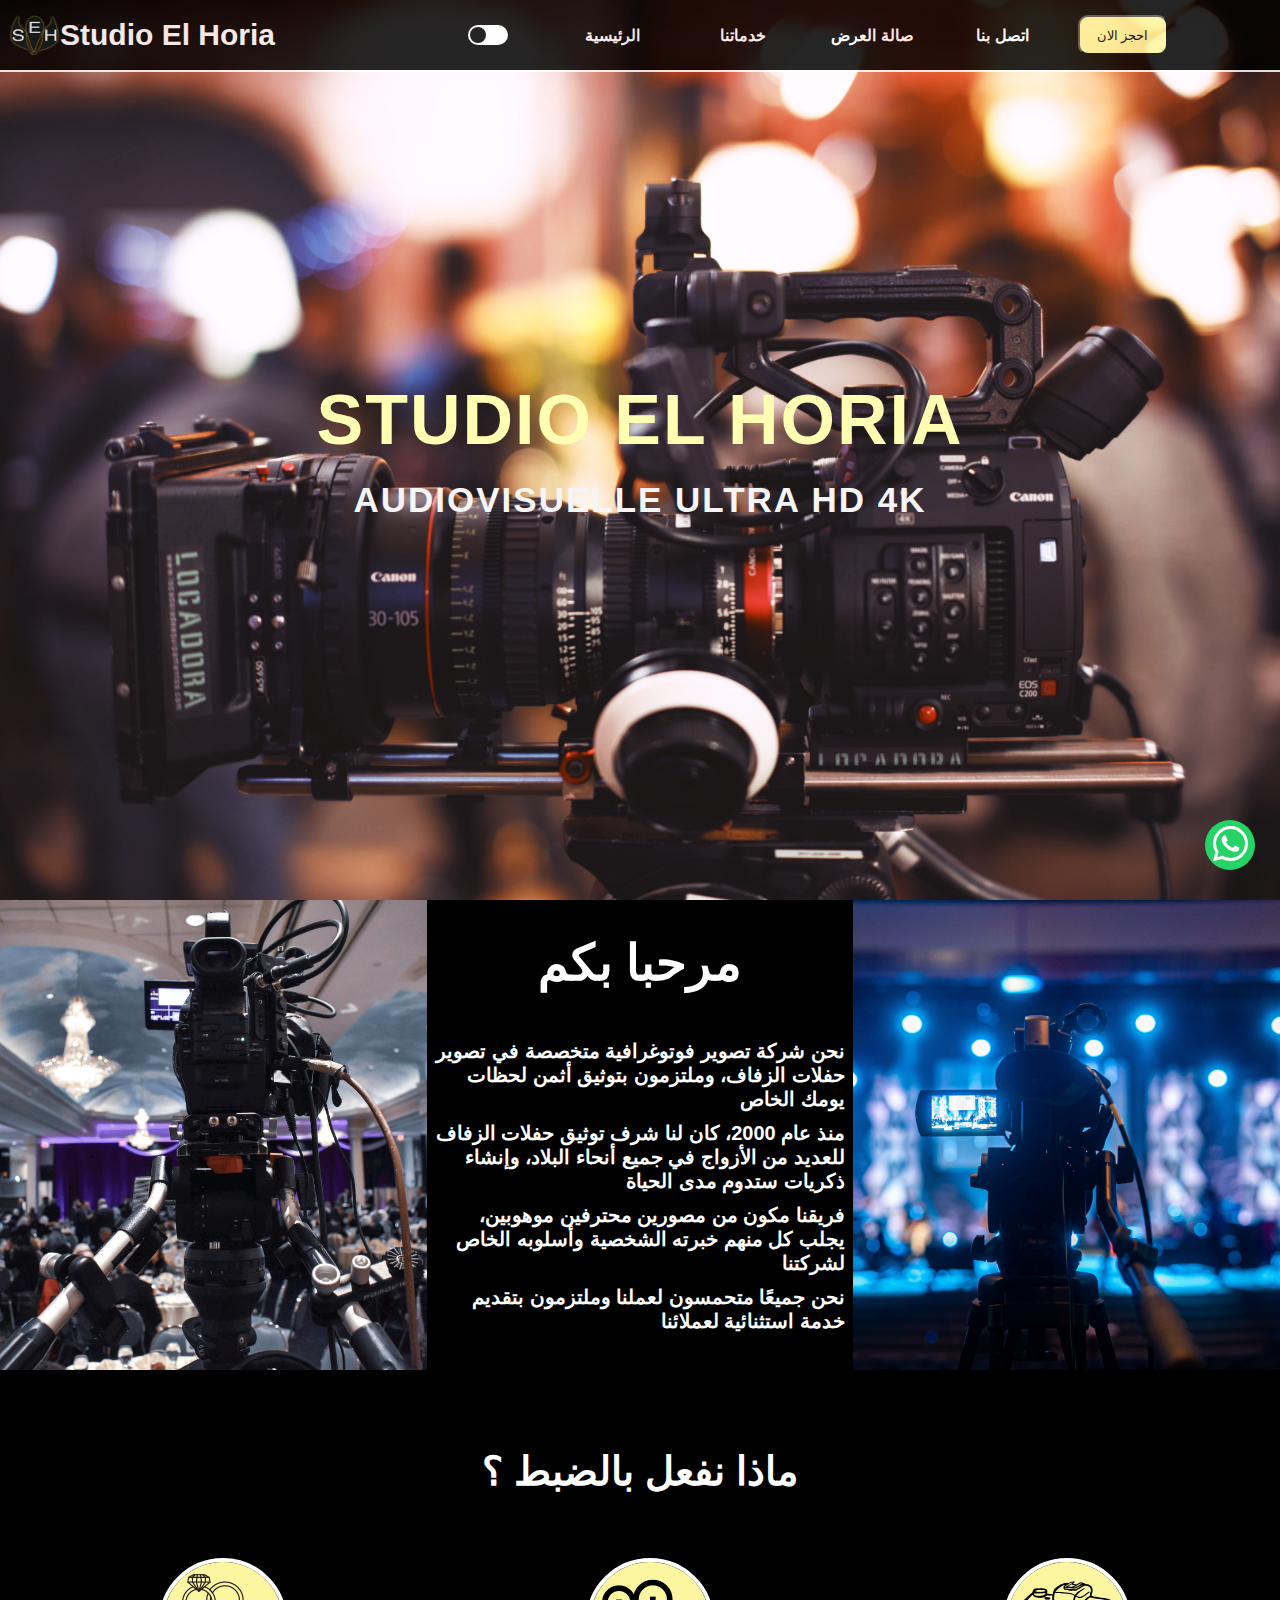
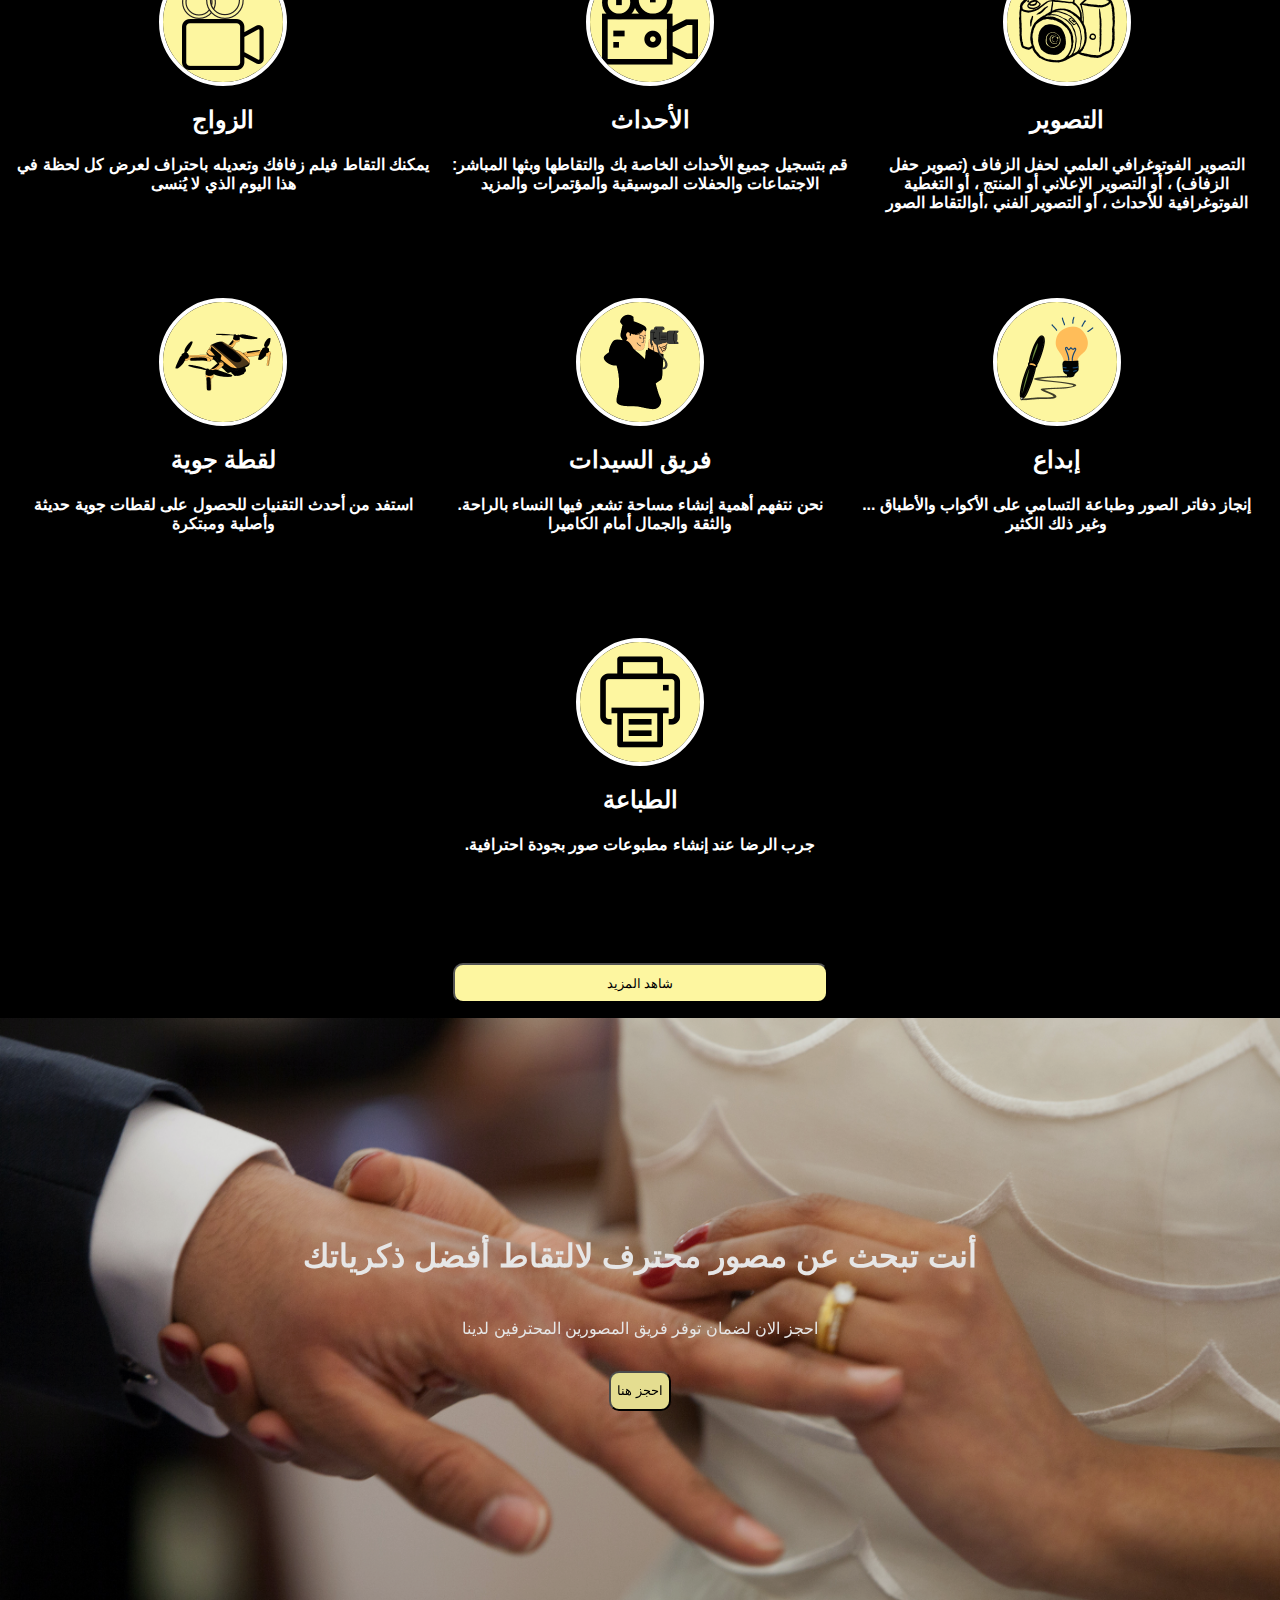
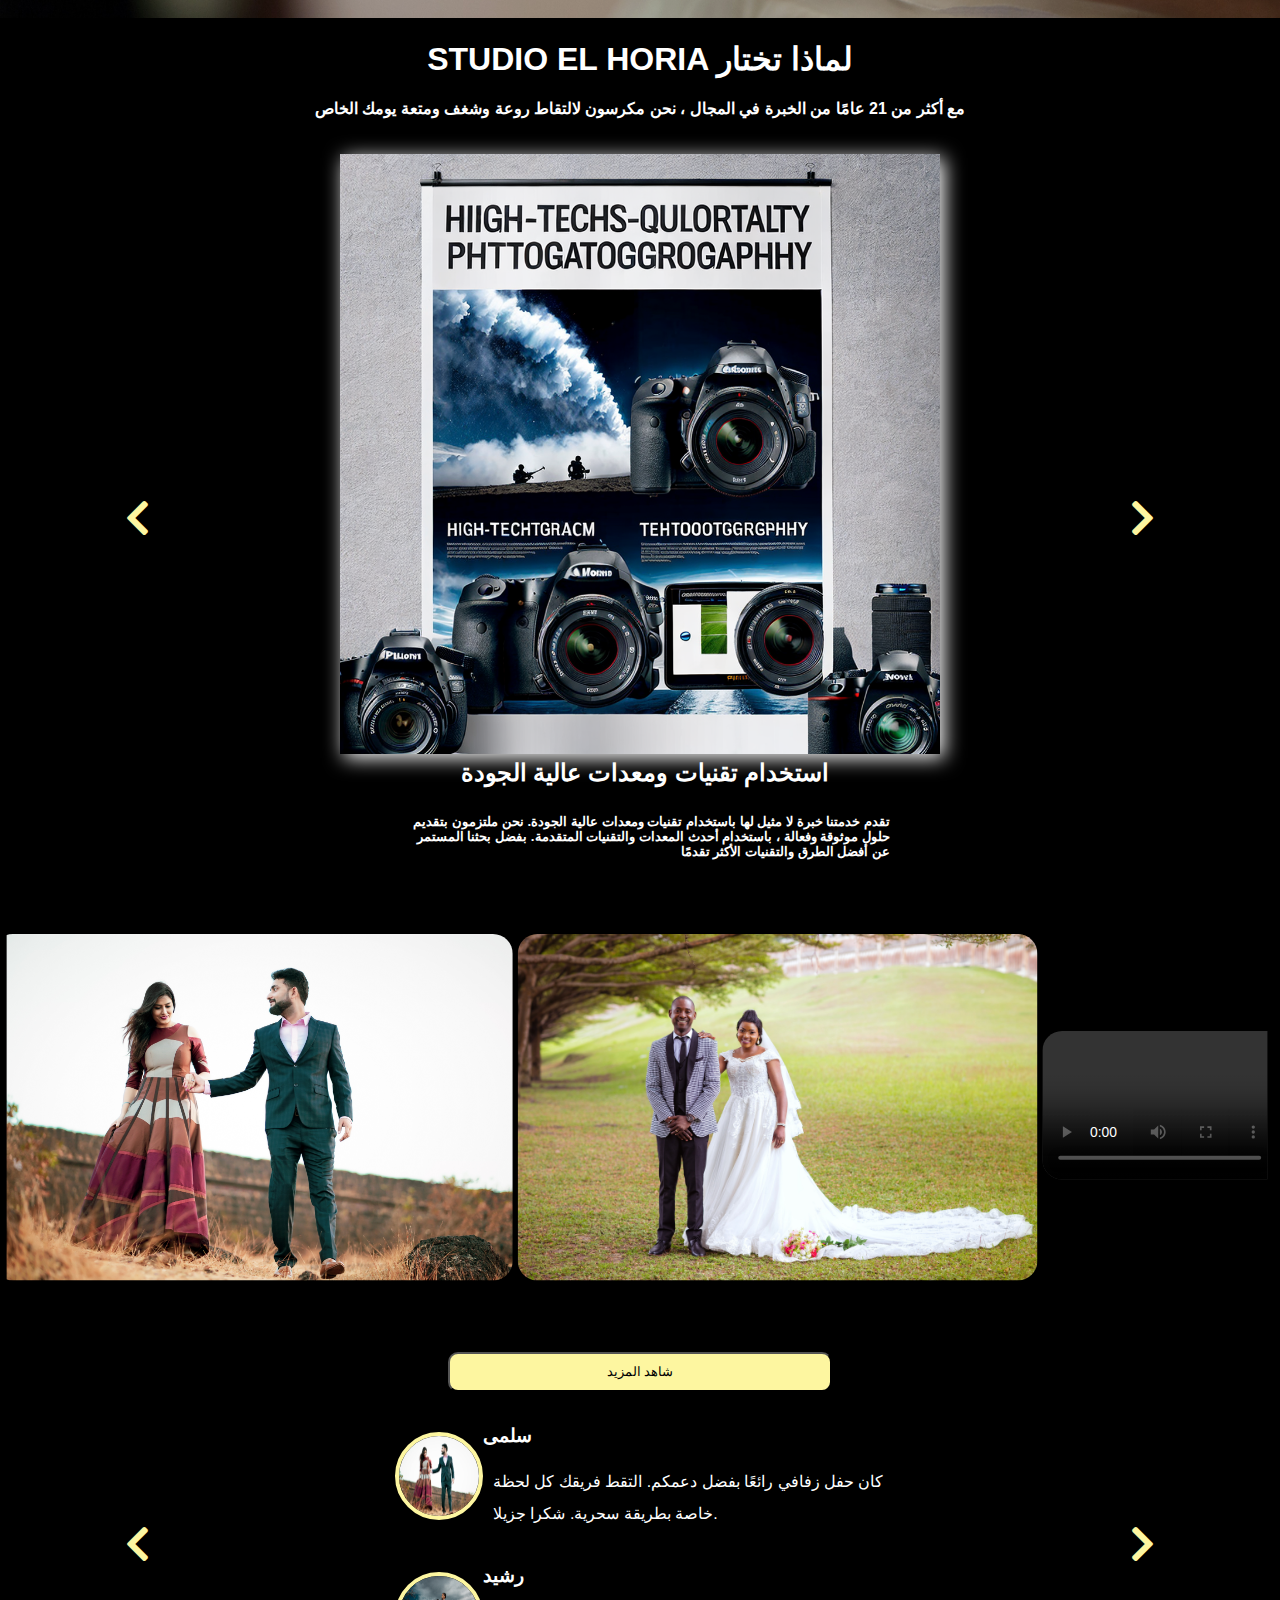
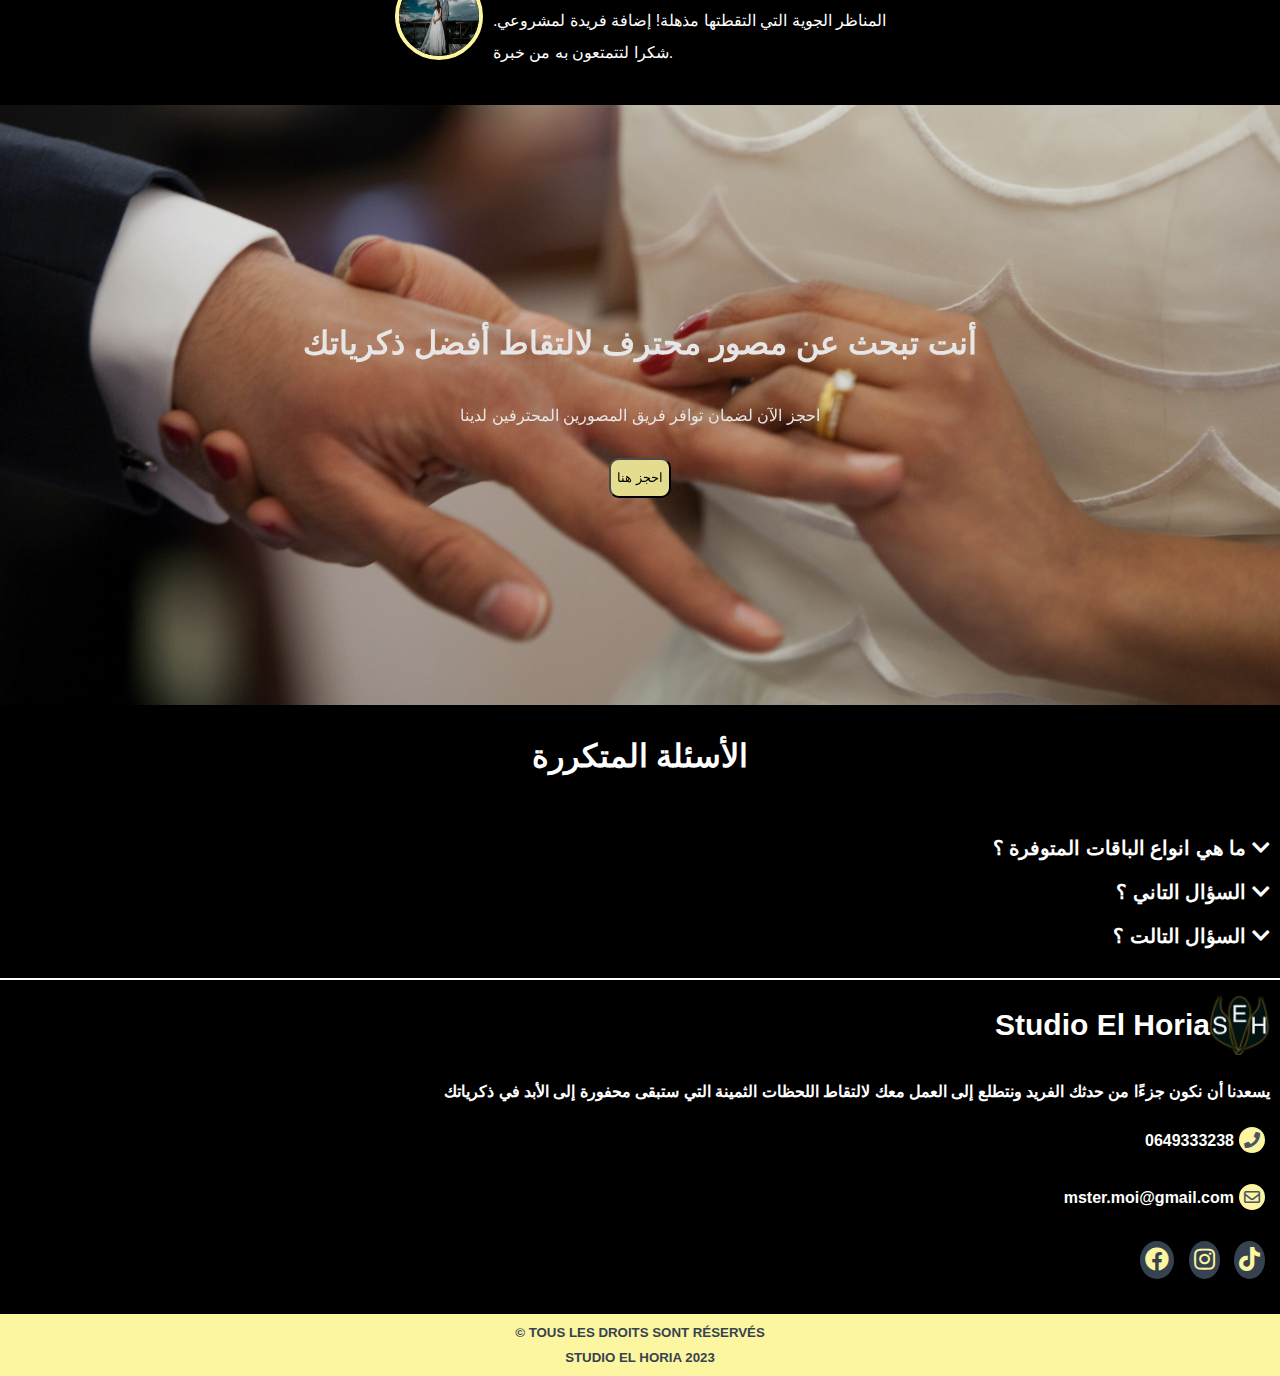
==== index.html @ 88431ef7 "change :root ,toggle-label background color" ====
<!DOCTYPE html>
<html lang="fr">
<head>
    <meta charset="UTF-8">
    <meta http-equiv="X-UA-Compatible" content="IE=edge">
    <meta name="viewport" content="width=device-width, initial-scale=1.0">
    <title>
     Studio El Horia -- الرئيسية 
    </title>
    <link rel="stylesheet" href="style.css">
    <link rel="stylesheet" href="https://cdnjs.cloudflare.com/ajax/libs/font-awesome/5.15.3/css/all.min.css" />
    <link rel="icon" href="images/SiteWebLogoUrl.png" type="image/x-icon">

</head>
<body>
  <div class="loading-screen">
   
    <div class="logo">

      <img src="images/SiteWebLogoUrl.png" alt="logosite"/><h1><a href="index.html"> <span class="LogoClass"> Studio El Horia</span> </a></h1>
      <!--<a href="index.html"><img src="images/logo.png" alt="Logo"></a>-->
    </div>
    <div class="loader"></div>
    </div>

<div id="website-content" style="display: none;">
  <header >
    <div class="logo">

      <img src="images/SiteWebLogoUrl.png" alt="logosite"/><h1><a href="index.html"> <span class="LogoClass"> Studio El Horia</span> </a></h1>
      <!--<a href="index.html"><img src="images/logo.png" alt="Logo"></a>-->
    </div>
    <nav>
      <div class="mode-toggle">
        <input type="checkbox" id="dark-mode" class="toggle-checkbox" onchange="toggleMode()">
        <label for="dark-mode" class="toggle-label"></label>
      </div>
      <ul class="menu">
        <li onclick="openIndex()"><h4><a href="index.html">الرئيسية</a></h4></li>
        <li onclick="openNosService()"><H4><a href="NosService.html">خدماتنا</a></H4></li>
        <li onclick="openGallery()"><H4><a href="Gallery.html">صالة العرض</a></H4></li>
        <li onclick="openContactNous()"><H4><a href="Contact.html"> اتصل بنا </a></H4></li>
      </ul>
      <div>
        <button onclick="openReserver()" class="btnReserver" >احجز الان</button>
      </div>
      <div class="menu-icon" onclick="toggleMenu()">
        <i class="fa fa-bars "id="menu-icon"></i>
      </div>
    </nav>
  </header>

 



  <div class="mother-container">
    <div class="container">
      <h1>STUDIO EL HORIA</h1>
      <h2>AUDIOVISUELLE  ULTRA HD 4K</h2>
    </div>
  </div>
  





<div  class="containerr ">
  <div class="left-image  "></div>
  <div class="center-content">
    <h1> مرحبا بكم </h1>
   <p>
    <h4>نحن شركة تصوير فوتوغرافية متخصصة في تصوير حفلات الزفاف، وملتزمون بتوثيق أثمن لحظات يومك الخاص</h4>
    <h4>منذ عام 2000، كان لنا شرف توثيق حفلات الزفاف للعديد من الأزواج في جميع أنحاء البلاد، وإنشاء ذكريات ستدوم مدى الحياة</h4>
    <h4>فريقنا مكون من مصورين محترفين موهوبين، يجلب كل منهم خبرته الشخصية وأسلوبه الخاص لشركتنا</h4>
    <h4>نحن جميعًا متحمسون لعملنا وملتزمون بتقديم خدمة استثنائية لعملائنا</h4>
  </p>
  </div>
  <div class="right-image "></div>
</div>




  <div class="services-section ">
    <h1>ماذا نفعل بالضبط ؟</h1>
    <div class="services-container ">

      <div class="cardService animate-scroll">
      <div class="service-column ">
        <div class="service-item ">
          <div class="service-image">
            <img src="images/MarriageServiceicon.png" alt="Service Image">
          </div>
          <h2>الزواج</h2>
          <h4>يمكنك التقاط فيلم زفافك وتعديله باحتراف لعرض كل لحظة في هذا اليوم الذي لا يُنسى</H4>
        </div>
      </div>
      </div>
       <!-- Repeat the above structure for the remaining columns -->
      <!-- Column 2 -->
      <div class="service-column ">
        <div class="cardService animate-scroll">
            <div class="service-item  ">
              <div class="service-image ">
                <img src="images/EVENEMENTIELService.png" alt="Service Image">
              </div>
              <h2>الأحداث</h2>
              <H4>قم بتسجيل جميع الأحداث الخاصة بك والتقاطها وبثها المباشر: الاجتماعات والحفلات الموسيقية والمؤتمرات والمزيد</H4>
            </div>
            </div>
          </div>
      <!-- Repeat the above structure for the remaining columns -->
      <!-- Column 3 -->
      <div class="service-column ">
        <div class="cardService animate-scroll">
              <div class="service-item ">
                <div class="service-image ">
                  <img src="images/PHOTOGRAPHIEService.png" alt="Service Image">
                </div>
                <h2>التصوير</h2>
                <H4> التصوير الفوتوغرافي العلمي لحفل الزفاف (تصوير حفل الزفاف) ، أو التصوير الإعلاني أو المنتج ، أو التغطية الفوتوغرافية للأحداث ، أو التصوير الفني ،أوالتقاط الصور
                  <br>
                </H4> 
                </div>
            </div>
          </div>
        
      <!-- Repeat the above structure for the remaining columns -->
      <!-- Column 4 -->
      <div class="service-column ">
        <div class="cardService animate-scroll">
              <div class="service-item ">
                <div class="service-image ">
                  <img src="images/DroneService.png" alt="Service Image">
                </div>
                <h2>لقطة جوية</h2>
                <H4>استفد من أحدث التقنيات للحصول على لقطات جوية حديثة وأصلية ومبتكرة</H4>
              </div>
          </div>
        </div>
      <div class="service-column ">
        <div class="cardService animate-scroll">
        <div class="service-item ">
          <div class="service-image">
            <img src="images/fammeService.png" alt="Service Image">
          </div>
          <h2>فريق السيدات</h2>
          <H4> .نحن نتفهم أهمية إنشاء مساحة تشعر فيها النساء بالراحة والثقة والجمال أمام الكاميرا </H4>
        </div>
      </div>
        </div>
      <div class="service-column ">
        <div class="cardService animate-scroll">
        <div class="service-item ">
          <div class="service-image ">
            <img src="images/CreativeService.png" alt="Service Image">
          </div>
          <h2>إبداع</h2>
          <H4> ... إنجاز دفاتر الصور وطباعة التسامي على الأكواب والأطباق وغير ذلك الكثير</H4>
        </div>
      </div>
      </div>
      <!-- Repeat the above structure for the remaining columns -->
      <!-- Column 5 -->
      <div class="service-column ">
        <div class="cardService animate-scroll">
        <div class="service-item ">
          <div class="service-image ">
            <img src="images/printerService.png" alt="Service Image">
          </div>
          <h2>الطباعة</h2>
          <H4> .جرب الرضا عند إنشاء مطبوعات صور بجودة احترافية </H4>
        </div>
      </div>
        </div>
      <!-- Repeat the above structure for the remaining columns -->
      <!-- Column 6 -->
     
      
    </div>
    <div class="service-column ">
      <div class="service-item ">
          <button onclick="openNosService()" class="AvoirPlus">شاهد المزيد </button>
      </div>
    </div>

  </div>
  
 

  
  
  


  <div class="vibrant-background ">
    <div class="overlaye">
      <h1>أنت تبحث عن مصور محترف لالتقاط أفضل ذكرياتك</h1>
      <p>احجز الان لضمان توفر فريق المصورين المحترفين لدينا</p>
      <button onclick="openReserver()" class="Reserver">   احجز هنا </button>
    </div>
  </div>


  <div class="Pourquoi ">
    <h1>STUDIO EL HORIA لماذا تختار </h1>
    <h4>مع أكثر من 21 عامًا من الخبرة في المجال ، نحن مكرسون لالتقاط روعة وشغف ومتعة يومك الخاص</4>
   
  </div>

  <div class="imagedivtextdiv">
    <div class="navigation">
      <i  onclick="changeContent(-1)"  class="fas fa-chevron-left"></i>
    </div>
    <div class="container3 ">
      <div class="image-div ">
        <img src="images/laboElhoria.png" >
      </div>
      <div class="text-div">
        <h2> استخدام تقنيات ومعدات عالية الجودة </h2>
        <h5>تقدم خدمتنا خبرة لا مثيل لها باستخدام تقنيات ومعدات عالية الجودة. نحن ملتزمون بتقديم حلول موثوقة وفعالة ، باستخدام أحدث المعدات والتقنيات المتقدمة. بفضل بحثنا المستمر عن أفضل الطرق والتقنيات الأكثر تقدمًا</h5>
      </div>

    </div>
  
    <div class="navigation">
      <i  onclick="changeContent(1)" class="fas fa-chevron-right"></i>
    </div>
  </div>

  <div class="card">
    <div class="card2">
      
    <div class="gallery0 ">
      <div class="scrollable">
        <div class="gallery-item ">
          <img src="images/feedback1.jpg " alt="Image 1">
        </div>
        <div class="gallery-item ">
          <img src="images/feedback5.jpg" alt="Image 2">
        </div>
        <div class="gallery-item ">
          <video src="images/EVENEMENTIEL.mp4" controls></video>
        </div>
        <div class="gallery-item ">
          <img src="images/feedback2.jpg" alt="Image 2">
        </div>
        <div class="gallery-item ">
          <img src="images/feedback3.jpg" alt="Image 2">
        </div>
        <div class="gallery-item ">
          <video src="images/show.mp4" controls></video>
        </div>
        <div class="gallery-item ">
          <img src="images/feedback4.jpg" alt="Image 2">
        </div>

        <div class="gallery-item ">
          <img src="images/feedback1.jpg " alt="Image 1">
        </div>
        <!-- Add more gallery items here -->
      </div>
    </div>
</div>
  </div>


  <div class="service-column ">
    <div class="service-item ">
        <button onclick="openGallery()" class="AvoirPlus">شاهد المزيد</button>
    </div>
  </div>


  <div class="imagedivtextdiv">


    <div class="navigation">
      <i  onclick="changeFeedback(-1)" class="fas fa-chevron-left"></i>
    </div>

        <div class="container4 animate-scroll">
          <div class="left-item1 ">
            <img src="images/feedback1.jpg" alt="service1">
            <div class="titledescFeedback">
              <h3>سلمى</h3>
              <p>كان حفل زفافي رائعًا بفضل دعمكم. التقط فريقك كل لحظة خاصة بطريقة سحرية. شكرا جزيلا.</p>
            </div>
          </div>

          <div class="right-item1">
            <img src="images/feedback2.jpg" alt="service1">
            <div class="titledescFeedback">
              <h3>رشيد</h3>
              <p>المناظر الجوية التي التقطتها مذهلة! إضافة فريدة لمشروعي. شكرا لتتمتعون به من خبرة.</p>
            </div>
          </div>

        </div>
    <div class="navigation">
      <i  onclick="changeFeedback(1)" class="fas fa-chevron-right"></i>
    </div>
  
  </div>
    
    

  


 
  


  <div class="vibrant-background  ">
    <div class="overlaye">
      <h1>أنت تبحث عن مصور محترف لالتقاط أفضل ذكرياتك</h1>
      <p>احجز الآن لضمان توافر فريق المصورين المحترفين لدينا</p>
      <button onclick="openReserver()" class="Reserver">احجز هنا </button>
    </div>
  </div>
  
  <div class="FAQ ">
    <h1>الأسئلة المتكررة </h1>
  </div>
  <div class="faq-container animate-scroll">
    <div class="faq-question">
      <h3 onclick="toggleAnswer(1)">ما هي انواع الباقات المتوفرة ؟  <i class="fas fa-chevron-down"></i> </h3>
      <div class="faq-answer" id="answer1">
        <p> الجواب الاول : <-------</p>
      </div>
    </div>
    <div class="faq-question animate-scroll">
      <h3 onclick="toggleAnswer(2)">السؤال التاني ؟  <i class="fas fa-chevron-down"></i> </h3>
      <div class="faq-answer" id="answer2">
        <p>الجواب التاني :  <-------</p>
      </div>
    </div>
    <!-- Repeat the above structure for the remaining questions -->
    <div class="faq-question animate-scroll">
      <h3 onclick="toggleAnswer(3)">السؤال التالت ؟ <i class="fas fa-chevron-down"></i> </h3>
      <div class="faq-answer" id="answer3">
        <p>الجواب التالت :  <-------</p>
    </div>
  </div>

  </div>

  

  <a href="https://api.whatsapp.com/send?phone=212649333238" target="_blank" rel="noopener noreferrer" alt="whatsapp" no class="whatsapp-icon"><i class="fab fa-whatsapp"></i></a>
  
 
  <footer>
    <div class="footer-content">
     
     <!--  
      <div class="right-section">
        <div class="map-container">
        <iframe name="MyLocation " src="https://www.google.com/maps/embed?pb=!1m18!1m12!1m3!1d3442.347349993724!2d-9.547400323524919!3d30.369493103095312!2m3!1f0!2f0!3f0!3m2!1i1024!2i768!4f13.1!3m3!1m2!
        1s0xdb3c926b23fefbf%3A0x5e2adcac5967831b!2sStudio%20El%20horia!5e0!3m2!1sfr!2sma!4v1684171509967!5m2!1sfr!2sma" 
        loading="lazy" referrerpolicy="no-referrer-when-downgrade" allowfullscreen></iframe> 
          
        </div>
      </div>

        -->
      <div class="left-section">
        <div class="logofooter">
          <div class="logoftr">
          <h1><a href="index.html"> <span class="LogoClass"> Studio El Horia</span> </a></h1><img src="images/SiteWebLogoUrl.png" alt="logosite"/>
          <!--<img src="images/logo.png" alt="Logo">-->
        </div>
          <H4>يسعدنا أن نكون جزءًا من حدثك الفريد ونتطلع إلى العمل معك لالتقاط اللحظات الثمينة التي ستبقى محفورة إلى الأبد في ذكرياتك</h4>
        </div>
        <div class="contact-info">
          <h4><a href="tel:+212649333238">0649333238<i class="fas fa-phone" class="icon-bg"></i> </a></h4>
          <h4><a href="mailto:mster.moi@gmail.com">mster.moi@gmail.com<i class="far fa-envelope" class="icon-bg"></i> </a></h4>
        </div>
        <div class="social-icons">

          <a href="https://www.facebook.com/issame.heli" target="_blank" rel="noopener noreferrer" class="icon-bg" alt="facebook"><i class="fab fa-facebook"></i></a>
          <a href="#" target="_blank" rel="noopener noreferrer" class="icon-bg" alt="instagram"><i class="fab fa-instagram"></i>  </a>
          <a href="#" target="_blank" rel="noopener noreferrer" class="icon-bg"><i class="fab fa-tiktok"></i> </a>
        </div>
      </div>
    </div>



  </footer>
  


      <div class="FinPages">
        <h5>© TOUS LES DROITS SONT RÉSERVÉS</h5>
        <h5>  STUDIO EL HORIA 2023</H5>
      </div>


  
  



</div>
  </body>
    <script src="https://code.jquery.com/jquery-3.7.0.min.js"></script>
    <script src="javascripte.js"></script>

    
</html>
---- style.css ----
*{

  font-family: 'Gill Sans', 'Gill Sans MT', Calibri, 'Trebuchet MS', sans-serif;
}

:root {
  /* Default color variables */
  --background-color: black;
  --text-color: white;
}

.dark-mode {
  /* Dark mode color variables */
  --background-color: white;
  --text-color: black;
}
p{
  filter :drop-shadow(0.225x 0.225px 0.500px var(--text-color));
}
H4{
  filter :drop-shadow(0.225x 0.225px 0.500px var(--text-color));

  color: var(--text-color);
}
.mode-toggle{
  display: flex;
  align-self: center;
  text-align: left;
  width: max-content;
  height: 20px;
  background-color: var(--background-color);
}
.toggle-checkbox {
  display: none;
}
.toggle-label {
  display: inline-block;
  width: 40px;
  height: 20px;
  background-color:var(--text-color);
  border-radius: 10px;
  position: relative;
  cursor: pointer;
}
.logoftr img{
 
  width: 60px;
  height: 60px;
  align-self: center; 
}
.logo img{
  width: 50px;
  height: 40px;
  align-self: center;
}
.toggle-label:before {
  content: "";
  position: absolute;
  width: 16px;
  height: 16px;
  background-color:var(--background-color);
  border-radius: 50%;
  top: 2px;
  left: 2px;
  transition: transform 0.2s;
}

.toggle-checkbox:checked + .toggle-label {
  background-color: var(--text-color);
}
.toggle-checkbox:checked + .toggle-label:before {
  transform: translateX(20px);
}
p,a,h2,h3,H1,label{
  color: var(--text-color);
}
a{
  text-decoration:none;
}
.logoftr{
  display: flex;
  align-self: center;
  height: 70px;
  padding-left: 10px;
  justify-content: right;
  
}
.logoftr h1{
  font-size: 30px;
  margin: 0;
  padding: 0;
  font-family: 'Franklin Gothic Medium', 'Arial Narrow', Arial, sans-serif;
  color: var(--background-color);
  width: 300px;
  align-self: center;
  font-size: 30px;
  margin: 0;
  padding: 0;
  font-family: 'Franklin Gothic Medium', 'Arial Narrow', Arial, sans-serif;
  color: var(--background-color);
  width: 330px;
  align-self: center;

}
.logo {
  display: flex;
  align-self: center;
  width: 350px;
  height: 70px;
  padding-left: 10px;
}
.logo h1{
  font-size: 30px;
  margin: 0;
  padding: 0;
  font-family: 'Franklin Gothic Medium', 'Arial Narrow', Arial, sans-serif;
  color: var(--background-color);
  width: 300px;
  align-self: center;
}
html{
  width: 100%;
  height: 100%;
}
body{
  background-color: var(--background-color);
  height: 100%;
  width: 100%;
  margin: 0;
  padding: 0%;
}
header {
  background-color:var(--background-color);
  color: var(--text-color);
  width: 100%;
  display: flex;
  position: fixed;
  border-bottom: var(--text-color) solid 2px;
  z-index: 9999;
  height: 70px ;
  opacity: 0.85;
}

header .btnReserver{
  padding: 0;
  margin-right:5px;
  animation : zoomInOuttextReserver 4s linear infinite;
  opacity: 1;
}
  /*.logo img {
  order: 0;
  display:inline-block;
  flex-shrink: 0;
  width: 190px; 
  height: 60px;
  padding-left: 10px;
}
.logofooter img{
  flex-shrink: 0; 
  width: 260px; 
  height: 80px;
}*/
header nav{
  display: flex;
  width:100%;
  justify-content: center;
  
}
nav .menu-icon {
  display: none;
}

nav .menu-icon i {
  font-size: 24px;
  cursor: pointer;
  color: rgb(54,66,80);
  background-color: rgb(253,246,160);
  border-radius: 2px;
  border-color: rgb(75,85,100);
  border-color: rgb(273,266,180);
  border-style: solid;
}
nav{
  align-items:center;
  text-align: left;
}
nav ul {
  list-style: none;
  display: flex;
  
}
nav ul button{
  margin-right: 90px;
}
nav li {
  width: 130px;
  text-align: center;
  
}

nav ul li a:hover{
  text-transform:uppercase;
  border-radius: 10px;
  line-height: normal;


  color: var(--background-color);
  background-color: var(--text-color);
  border-radius: 35%;
  padding: 2px; /* Optional: Add some padding around the text */
  box-shadow: 2px 2px 6px var(--text-color), -2px -2px 6px rgb(273,266,180);
}
nav ul li  a {
  text-decoration: none;
}
.mother-container{
  background-color:var(--background-color);
  height: 100%;
  width: 100%;
}

.container {
  background-image: url('images/firstPhoto.jpg');
  background-size: cover;
  background-position: center;
  text-align: center;

  display: flex;
  flex-direction: column;
  justify-content: center;
  align-items: center;
  animation: fadeIn 5s infinite;

  height: 100vh;
  
}

.container h1 {
  margin: 10px 0;
  color:rgb(273,266,180);
  font-size: 70px;
  animation: zoomInOutText 5s infinite;
  font-family: "Lato", Sans-serif;
  font-weight: 900;
  letter-spacing: 2px;

  opacity: 2;
}
.container h2 {
  margin: 10px 0;
  color: whitesmoke;
  font-size: 35px;
  animation: zoomInOutText 5s infinite;
  font-family: "Lato", Sans-serif;
  font-weight: 900;
  letter-spacing: 2px;
}
.imagedivtextdiv{
  display: flex;
  justify-content: center;
  height: max-content;
  padding-top: 10px;
  padding-bottom: 15px;
}
.container3 {
  display: flex;
  flex-wrap: wrap;
  align-items: flex-start;
  justify-content: center;
  width: 75%;
  padding: 5px;
  animation-duration: 2s;
  animation-timing-function: ease-in-out;
}

.image-div {
  display: flex;
  justify-content: center;
  align-items: center;
  width: 600px; /* Default width for desktop */
  height: auto;



  
}

.image-div img {
  max-width: 100%;
  max-height: 100%;
  object-fit: contain;
  height: auto;
  filter :drop-shadow(4px 4px 10px var(--text-color));
  
}

.text-div {
  width: 500px;
  padding-left: 10px;
  text-align: center;
  align-self: center;

}
.text-div h5{
  text-align: right;
  padding: 5px;
  color: var(--text-color);
}
.text-div h2 {
  margin-top: 5px;
  color: var(--text-color);
}

.navigation {
  display: flex;
  justify-content: center;
  align-self: center;
  padding-bottom: 10px;
  margin-top: 5px;
}

.navigation i {
  margin: 0 5px;
  color: #000000;
  font-size: 40px;
  color: rgb(253,246,160);
  animation: zoomInOutService 1s infinite;
}
.navigation i:hover{
  cursor: pointer;
  color:var(--text-color);
}

.AvoirPlus{
  width:30%;
  height: 40px;
  text-align: center;
  vertical-align: middle;
  background-color:rgb(253,246,160);
  color:black;
  border-radius: 10px;
  margin-top: 15px;

  
}
.AvoirPlus:hover{
  background-color:var(--background-color);
  text-transform: capitalize;
  color:var(--text-color);
  border-color:rgb(253,246,160);
  animation: zoomInOutSlider 3s ease-in-out ;
  cursor: pointer;
  box-shadow: 2px 2px 6px var(--text-color), -2px -2px 6px rgb(273,266,180); 
}
.Reserver{
  flex-shrink: 0; /* prevent the button from shrinking */
  margin-top:100px;
  background-color:rgb(253,246,160);
  text-transform:capitalize;
  height: 40px;
  margin: 10px;
  color:black;
  border-radius: 10px;
  animation: zoomInOutService 3s infinite;
  
}
.Reserver:hover{
  background-color:var(--background-color);
  text-transform: capitalize;
  color:var(--text-color);
  border-color:rgb(253,246,160);
  cursor: pointer;
  box-shadow: 2px 2px 6px var(--text-color), -2px -2px 6px rgb(273,266,180);
}
.btnReserver{
  order: 2;
  flex-shrink: 0; /* prevent the button from shrinking */
  width: 90px;
  vertical-align:middle;
  margin-top: 100px;
  margin-right: 5px;
  background-color:rgb(253,246,160);
  text-transform:capitalize;
  height: 40px;
  margin: 10px;
  color:black;
  border-radius: 10px;
}

.btnReserver:hover{
  background-color:var(--background-color);
  text-transform: capitalize;
  color:var(--text-color);
  border-color:rgb(253,246,160);
  cursor: pointer;
  box-shadow: 2px 2px 6px var(--text-color), -2px -2px 6px rgb(273,266,180);
}


footer {
  background-color:var(--background-color);
  padding: 10px;
  text-align: right;
  padding-bottom: 20px;
  border-top: var(--text-color) solid 2px;
}

.footer-content {
  display: flex;
  justify-content: space-between;
  align-items: flex-start;
  background-color: var(--background-color);
  padding-bottom: 10px;
}
.left-section{
  order:2;
}

.right-section{
  order:1;
}
.left-section .logo{
  text-align: right;
}
.left-section p {
  text-align: right;
  padding-right: 5px;
}
.right-section .map-container iframe{
  text-align: left;
  width: 100%;
  height: 100%;
  border: var(--text-color) solid 1px;
}
.left-section,
.right-section {
  width: 100%;
  height: 100%;
}
.contact-info{
  text-align: right;
}
.contact-info a{
  text-decoration: none;
}
.contact-info a:hover{
  color: var(--text-color);
}

.contact-info p {
  margin-bottom: 10px;
  text-align: right;

}
.contact-info h3{
  text-align: right;
  
}
.contact-info i {
  padding: 5px;
  margin: 5px;
  background-color: rgb(253,246,160); /* Set your desired background color */
  border-radius: 50%;
  color: rgb(75,85,100);
}
.right-section{
  height:350px;
  padding-bottom: 5px;
}
.map-container {
  margin-top: 20px;
  width: 100%;
  height: 100%;
}




.FinPages{
  padding-top: 0;
  text-align: center;
  background-color: rgb(253,246,160);
  color: rgb(54,66,80);
  padding: 1px;
  text-decoration: solid;
  height: 60px;
}
.FinPages h5{
  padding-top: 10px;
  margin: 0;

}
p{

  font-family: "Lato", Sans-serif;
  line-height: 2em;
}
@keyframes zoomInOuttextReserver {
  0%, 100% { transform: scale(1); opacity: 1; }
  50% { transform: scale(0.9); opacity: 0.8; }
}
@keyframes zoomInOut {
  0%, 100% { transform: scale(1); opacity: 1; }
  50% { transform: scale(0.5); opacity: 0; }
}
@keyframes zoomInOutText {
  0%, 100% {opacity:0.7;}
    50% {opacity: 1;}
}
@keyframes zoomInOut {
  0%, 100% { transform: scale(1); opacity: 1; }
  50% { transform: scale(0.5); opacity: 0; }
}
@keyframes zoomInOutService {
  0%, 100% { transform: scale(1);  }
  50% { transform: scale(1.2); }
}
.zoom-in-animation {
  animation-name: zoomInOut;
}
.social-icons{
  text-align: right;
}
.social-icons a {
  display: inline-block;
  color: white;
  font-size: 24px;
  text-decoration: none;
}

.social-icons a:hover {
  color:rgb(253,246,160);
}

.forReserver{
  position: relative;
  width: 100%;
  height: 500px;
}

.forReserver img{
  display: none;
  width: 100%;
  height: auto;
  

}

.vibrant-background {
  position: relative;
  width: 100%;
  height: 600px; /* Adjust height as needed */
  background-image: url("images/mariage.jpg"); /* Replace with your background image */
  background-size: cover;
  background-position: center;
  opacity: 0.9;
}

.overlaye {
  position: absolute;
  top: 0;
  left: 0;
  width: 100%;
  height: 100%;
  display: flex;
  flex-direction: column;
  justify-content: center;
  align-items: center;
  text-align: center;

  animation: zoomInOuttextReserver 10s ease-in;
}
.overlaye h1 , .overlaye p{
  color: white;
}
.overlaye:hover{
  animation: zoominout 3s ease-in-out;
}
i:hover{
  cursor: pointer;
}


.icon-bg {
  display: inline-block;
  padding: 5px;
  margin: 5px;
  background-color: rgb(54,66,80); /* Set your desired background color */
  border-radius: 50%;
  text-align: left;
}

.icon-bg i {
  color: rgb(253,246,160);/* Set your desired icon color */
}


.left-image {
  flex: 1;
  background-image: url("images/leftImageAbout.jpg");
  background-size: cover;
  background-position: center;
}
.center-content {
  flex: 1;
  display: flex;
  flex-direction: column;
  align-items: center;
  justify-content: center;
  background-color:var(--background-color);
  width: 50%;
}

.center-content h4{
  font-size: 20px;
  text-align: right;
  width: 96%;
  color: var(--text-color);
  margin: 5px;
}
.center-content h1{
  font-size: 50px;
  color: var(--text-color);

  opacity: 2;
  text-align: center;
  margin-bottom: 10px;
  font-family: 'Franklin Gothic Medium', 'Arial Narrow', Arial, sans-serif;
}

.right-image {
  flex: 1;
  background-image: url("images/RightImageAbout.jpg");
  background-size: cover;
  background-position: center;
}

.services-section {
  text-align: center;
  padding: 15px;
}

.services-section h1 {
  font-size: 40px;
  line-height: 2em;
  padding-top: 20px;
  color: var(--text-color);}
.services-section p {
  padding: 10px;
}

.services-container {
  display: flex;
  flex-wrap: wrap;
  justify-content: center;
  gap: 20px;
  text-align: center;
}

.service-row {
  display: flex;
  flex-wrap: wrap;
  justify-content: center;
  gap: 20px;
}

.service-column {
  flex:0 1 calc(33.33% - 20px);
  padding-top: 10px;
}

.service-item {
  text-align: center;
}
.service-item h2 ,.service-item h5{
  color: var(--text-color);
}
.service-image {
  width: 120px;
  height: 120px;
  border-radius: 50%;
  
  overflow: hidden;
  margin: 0 auto 10px;
  border: var(--text-color) solid 4px;
}
.service-image:hover{
  animation: zoomInOutService 2s infinite;
}
.content {
  display: flex;
  align-items: center;
  justify-content: center;
  text-align: center;
}


.slidee.active {
  display: block;
}






.whatsapp-icon {
  position: fixed;
  bottom: 30px;
  right: 25px;
  z-index: 9999;
  background-color: #25D366;
  color: #fff;
  width: 50px;
  height: 50px;
  border-radius: 50%;
  text-align: center;
  line-height: 50px;
  font-size: 40px;
  transition: background-color 0.3s ease-in-out ;
}

.whatsapp-icon:hover {
  background-color: #128C7E;
}
.Pourquoi{
  padding: 0%;
  margin: 0%;
}
.Pourquoi H4{
  text-align: center;
  color: var(--text-color);
  
}

.Pourquoi h1,.FAQ h1{
  text-align: center;
  color: var(--text-color);

}
.FAQ{
  padding: 10px;
  height: auto;
}
.faq-container h3{
  font-size: 20px;
}
.faq-container h3:hover {
  cursor: pointer;
}

.faq-answer.active {
  display: block;
}

.faq-container{
  text-align: center;
  padding: 10px;
  text-align: left;
}
.faq-question{
  text-align: right;
}
.faq-question h3:hover{
    background-color: var(--text-color);
    color: var(--background-color);
}
.faq-question h3{
  color: var(--text-color);
}
.faq-answer {
  display: none;
  text-align: right;
}
.faq-answer p{
  color: var(--text-color);
}
.animate-scroll {
  opacity: 0;
  transform: translateY(100px);
  transition: opacity 0.8s ease-out, transform 1s ease-out;
}

.animate-scroll.show {
  opacity: 1;
  transform: translateY(0);
}

/* Additional styling as per your requirements */

 
  

form {
  width: 400px;
  margin: 0 auto;
}


input,
textarea {
  width: 100%;
  padding: 10px;
  margin-bottom: 20px;
  border: var(--text-color) solid 4px;
  border-radius: 4px;
  font-size: 15px;
}
.container5{
  display: flex;
  justify-content: center;
  width: 80%;
  margin: 0 auto;
  color: rgb(54,66,80);
}

.right-div2{
  padding-top: 120px;
  text-align: right;
  width: 50%;
  color: black;
}

.left-div2 h4{
  text-align: right;
  padding-right: 5px;
  padding-left : 5px;
  width: 96%;
}
.left-div2  h1{

  padding-top: 40px;
  font-size: 40px;
  line-height: 1em;
  text-align: right;
  color: var(--text-color);

}
.left-div2  {
  line-height: 1.5em;
  text-align: right;
  width: 60%;
}
.right-div2 h2{
  text-align: right;
  padding-right: 5px;
}
.right-div2 p{
  text-align: right;
  padding-right: 5px;
}

.right-div2 p i{
  background-color: rgb(54,66,80);
  border-radius: 50%;
  color: rgb(253,246,160);
  padding: 10px;
}
.right-div2 a{
  text-decoration: none;
}
.espacebegin{
  width: 100%;
  height: 30px;
}



.rightdivContact{
  color: white;
}


.parent {
  width: 100%;
  text-align: center;
  justify-content: center;
  border-color: black;
  padding-bottom: 10px;
}
.child {

  display: inline-block;
  width: 80%;
  justify-content: center;
  text-align: center;
  padding-top: 20px;
  padding-bottom: 20px;
}

.row {
  display: flex;
  margin-bottom: 10px;

  width: 100%;

}

.column {
  flex: 1;
}
/*
  display: flex;
  flex-direction: column;
  align-items: center;

.column label{
  text-align: left;
  justify-content: left;
  color: var(--text-color);*/
  
input {
  width: 70%;
  height: 25px;
  border: solid 4px;
  border-color: var(--text-color);
  background-color: white;
}
select{
  width: 73.9%;
  height: 48px;
  border: solid 4px;
  border-color: var(--text-color);
  background-color: white;
  border-radius: 4px;

}
textarea{
  width: 70%;
  height: 50px;
  border: 10px;
  border: solid 4px;
  border-color: var(--text-color);
  background-color: white;
  padding-bottom: 20px;
}
.parent .second-div{
  width: 80%;
  height: 80px;

  display: inline-block;
}
.second-div textarea{
  width: 70%;
  height: max-content;
}


.therdDiv {
    text-align: left;
    justify-content: center;
    display: flex;
}

.therdDiv input{
  width: 2%;
  height: 20px;
  justify-content: center;
  align-items: center;
  align-self: center;
  align-content: center;
}
.parent button{
  text-align: center;
  height: 40px;
  width: 150px;
  line-height: 1em;
  font-size: 20px;
  border: solid 3px;
  border-radius: 10px;
  background-color: rgb(253,246,160);
  color:black;
  border-color: rgb(253,246,160);
  
}
.parent button:hover{
  cursor: pointer;
  background-color: black;
  color: rgb(253,246,160);
}


form{
  width: 100%;
}


/* Media1 query for smaller screens */
@media screen and (max-width: 912px) 
{
  
  .how-we-are {
    flex-direction: column;
    width: 100%;
    height: max-content;
  }

  .welcomimg{
    width: 100%;
  }
  .welcomText{
    width: 100%;
    order: 2;
  }

 .left-image {
  display: none;
 }
 .right-image {
  display: none;
 }
 .center-content{
  width: 100%;
 }
  .mode-toggle{
    margin-right: 2px;
  }
 
  .text-div p{
    line-height: 1.5em;
  }
  p{

    line-height: 1.5em;
  }
  .logo {
    display: flex;
    align-self: center;
    width: 300px;
    height: 70px;
    padding-left: 5px;
  }
  .logo h1{
    font-size: 20px;
    margin: 0;
    padding: 0;
    font-family: 'Franklin Gothic Medium', 'Arial Narrow', Arial, sans-serif;
    color: blue;
    width: max-content;
    align-self: center;
  }
header nav{
  display: flex;
  width:100%;
  justify-content: right;
  padding-right: 2px;
  
}
  nav .menu-icon {
    display: block;
    color:rgb(253,246,160);
    background-color:var(--background-color);
    border: var(--text-color) solid 1px;
  }
 
  nav ul {
    display: none;
    flex-direction: column;
    position: absolute;
    width: 100%;
    top: 70px;
    left: 0%;
    right: 0%;
    margin: 0;
    padding: 0;
    background-color: var(--background-color);
    z-index: 1;
    
    
  }

  nav ul.show {
    display: flex;
  }
  nav ul {
    border-bottom: var(--text-color) solid 2px;
  }
  nav ul li {
    text-align: right;
    width: 100%;
    height: 50px;
    top: 0;
    left: 0;
  }
  nav ul li a{
    padding-right: 10px;
  }
  nav ul li:hover{
    width: 100%;
    text-transform:uppercase;
    background-color: var(--text-color);
  }
  nav ul li:hover a{
    color: var(--background-color) ;
    text-transform:uppercase;
    border-radius: 10px;
    
  }


nav ul li a:hover{
  box-shadow: none;
}


  ul .btnReserver{
    align-self: center;
    width: 33%;
    opacity: 1;
  }

  .container {
    padding: 10px;
  }
  .text-div {
    width: 100%;
  }
  .image-div{
    padding: 0%;
  }
  .image-div img{
    align-self: flex-start;
  }



 .footer-content {
    flex-direction: column;
  }
  .left-section{
    order:1;
  }
  
  .right-section{
    order:2;
  }
  .left-section,
  .right-section {
    width: 100%;
  } 
  iframe{
    height:100% ;
    border:0;
    
    
  }
  .containerr p{
    padding: 10px;
  }
  .services-section{
    flex-direction: column;
  }
  .services-container{
    flex-direction: column;
  }
  .services-container button{
    text-align: center;
  }


  .container5{
    flex-direction: column;
    display: flex;
    width: 100%;
    padding: 0;
  }
  .left-div2{
    display: inline;
    width: 100%;
    text-align: right;
    order: 1;
  }
  .left-div2 p{
    line-height: 1.5em;
    padding-right: 5px;
  }

  .left-div2 h1{
    line-height: 1.5em;

    padding-right: 5px;

  }
  .right-div2{
    display: inline;
    order: 2;
    padding-top: 10px;
    text-align: right;
    width: 100%;
  }

  .right-div2 p{
    line-height: 1.5em;
    padding-right: 5px;
  }

  .right-div2 h1{
    line-height: 1.5em;
    padding-right: 5px;
  }
  .right-div2 .social-icons{
    padding: 10px;
  }
  .right-div2 #RadioBtn{
    width: 10px;
    height: 10px;
  }

  .parent .child{
    width: 100%;
  }
  .row{
    display: inline;
    flex-direction: column;
    width: 100%;
  }
  .therdDiv input{
    width: 7%;
    display: inline;
  }
  .left-item1{
    width: 100%;
    transition: transform 0.3s ease-in-out;
    
  }
  .right-item1 {
    width: 100%;
    transition: transform 0.3s ease-in-out;

  }
  .titledescFeedback{
    width: 100%;
  }
  .gallery1{
    display: flex;
    flex-wrap: wrap;
    flex-direction: column;
    width: 100%;
    height: 300px;
  }
  .itemgallery{
    width: 100%;
    flex-shrink: 0;
  }

  .itemgallery video{
    width: 100%;

  }
  .itemgallery img{
    width: 100%;
  }
  .card {
    height: 290px;
  }
  .card2{
    height: 287px;
  }
  .gallery0{
    width: 100%;
    height: 250px;
    display: flex;
    overflow-x: scroll;
  }
  .scrollable {
    width: 100%;
    height: 250px;
    gap: 0px;
    overflow-x: scroll;
    align-self: center;
  }
  .scrollableLogos{
   
    width: 100%;
    height: 250px;
    gap: 0px;
    overflow-x: scroll;
    align-self: center;
  }
  .gallery-item {
    overflow-x: scroll;

    width: 380px;
    align-self: center;
  }
  
  .gallery-item img,
  .gallery-item video {
    width: 100%;
    height: 250px;
    align-self: center;
  
  }
}


.container4{
  display: flex;
  flex-wrap: wrap;
  justify-content: center;
  padding: 5px;
  animation-duration: 2s;
  transition: transform 0.3s ease-in-out;
  width: 75%;
}
.container4 img{
  border-radius: 50%;
  width: 80px;
  height:80px;
  border: rgb(253,246,160) solid 4px;
}
.left-item1 {
  display: flex;
  width: 500px; /* Default width for desktop */
  height: auto;
  padding-left: 10px;;
  align-items: center;
  

}
.right-item1 {

  display: flex;
  width: 500px;
  padding-left: 10px;
  align-items: center;
}
.left-item1 p{
  padding-left: 10px;
}
.right-item1 p{
  padding-left: 10px;
}
.animate-scroll.left .left-item1 {
  transform: translateY(-50%);
  opacity: 0.2;
}

.animate-scroll.left .right-item1 {
  transform: translateY(50%);
  opacity: 0.1;
}

.animate-scroll.right .left-item1 {
  transform: translateY(-50%);
  opacity: 0.1;
}

.animate-scroll.right .right-item1 {
  transform: translateY(50%);
  opacity: 0.1;
}
.gallery {
  padding-top: 70px;
  width: 100%;
  height:max-content ;
  display: flex;
  flex-direction: column;
  justify-content: center;
  align-self: center;
}
.gallery .video
{
  width: 100%;
  max-height: 100%;
  margin: 15px;
  display: flex;
  flex-direction: column;
  justify-content: center;
  align-self: center;
  
}
.gallery .photo{
  width: 100%;
  max-height: 100%;
  margin: 15px;
  display: flex;
  flex-direction: column;
  justify-content: center;
  align-self: center;
}
.video video
{
  width: 100%;
  max-height: 100%; object-fit: contain;
}
.photo img{
  width: 100%;
  max-height: 900px;

  object-fit: contain;
}
.gallery0 video:hover,
.gallery0 img:hover{
  cursor: pointer;
}
.video:hover,
.photo:hover{
  cursor: pointer;
}




.viditemgalleryeo img:hover{
  cursor: pointer;
}
.itemgallery p{

  margin: 5px 0;
}
.itemgallery p{
color: white;
padding-left: 10px;
text-align: right;
}
.itemgallery .nmbrphoto{
  text-align: center;
  padding-right: 5px;

}
.vibrant-background1{
  position: relative;
  width: 100%;
  height: 600px; /* Adjust height as needed */
  background-image: url("images/photoContacterNous.jpg"); /* Replace with your background image */
  background-size: cover;
  background-position: center;
}

.overlaye1 {
  position: absolute;
  top: 0;
  left: 0;
  width: 100%;
  height: 100%;
  display: flex;
  flex-direction: column;
  justify-content: center;
  align-items: center;
  text-align: center;
  animation: zoomInOuttextReserver 10s ease-in;
}
.overlaye1 h2{
  font-size: 40px;
  opacity: 2;
  color: white;
}
.overlaye1 p{
  color: white;
}


.gallery0 {
  width: 99.5%;
  max-height: 400px;
  display: flex;
  padding-top: 10px;
  overflow-y: hidden;
  padding-bottom: 5px;
}

.scrollable {
  display: flex;
  gap: 5px;
  overflow-x: scroll;
  width: 100%;
  height: 390px;
}

.gallery-item {
  align-content: center;
  flex-shrink: 0;

  max-width: 700px;
  max-height: 350px;
  background-color: var(--background-color);
}
.gallery-item img,
.gallery-item video {
  max-width: 700px;
  max-height: 350px;
  object-fit: contain;
  border-radius: 20px;

}

.scrollableLogos{
  display: flex;
  gap: 5px;
  overflow-x: scroll;
  width: 100%;
  height: 390px;
}
.gallery-item1 {
  align-content: center;
  flex-shrink: 0;

  max-width: 700px;
  max-height: 350px;
  background-color: white;
}
.gallery-item1 img,
.gallery-item1 video {
  max-width: 700px;
  max-height: 350px;
  object-fit: contain;
  border-radius: 20px;

}
.titledescFeedback h3 ,
.titledescFeedback p{
 color: var(--text-color);
}
@keyframes scrollAnimation {
  0% { scroll-behavior: smooth; scroll-left: 0%; }
  100% { scroll-behavior: smooth; scroll-left: 100%; }
}
.fullscreen-view {
  display: flex;
  align-items: center;
  justify-content: center;
  position: fixed;
  max-width: 100%;
  max-height: 100%;
  top: 0;
  left: 0;
  right: 0;
  bottom: 0;
  background-color: rgba(0, 0, 0, 0.8);
  z-index: 9999;
  text-align: center;
}

.fullscreen-view img,
.fullscreen-view video{
  max-width : 100%;
  max-height : 100%;
}

.exit-fullscreen {
  position: fixed;
  top: 15px;
  right: 10px;
  color: red;
  cursor: pointer;
  font-size: 50px;
  height: max-content;
  background-color: black;
  border: white solid 2px;

  z-index: 9999;
}

.thankYouPage{
  padding-top: 90px;
  width: 100%;
  text-align: center;
  height: max-content;
}
.thankYouPage p {
  text-align: right;
  font-size: 20px;
  padding-right: 10px;
}
.cookie-banner {
  position: fixed;
  bottom: 0;
  left: 0;
  width: 100%;
  background-color: #f8f8f8;
  color: #000;
  padding: 10px;
  box-shadow: 0px 0px 10px rgba(0, 0, 0, 0.1);
  z-index: 9999;
  text-align: center;
}

.cookie-banner p {
  margin: 0;
  font-size: 14px;
  color: #333;
  padding-right: 5px;
}

.cookie-exit {
  background-color: transparent;
  color: red;
  font-size: 18px;
  cursor: pointer;
  left: 0;
  border : black solid 2px;
}

.cookie-exit:hover {
  color: #000;
}

.privacy{
  padding: 10px;
  color: black;
  line-height: 1.5em;
  text-align: right;
}
.card {
  width: 100%;
  max-height: 400px;
  transition: all .3s;
  border-radius: 20px;
  margin-top: 15px;
  margin-bottom: 15px;
}

.card2 {
  width: 100%;
  max-height: 390px;
  background-color: var(--background-color);
  transition: all .2s;
  border-radius: 20px;
  transform: scale(0.99);
}
.card:hover
{

  box-shadow: 5px 5px 30px 5px var(--text-color);

  background-color: rgb(273,266,180);
}

.cardService {
  flex: 1 0 calc(33.33% - 20px);
  padding-top: 10px;
  height: 300px;
  border-radius: 30px;
  
}

.cardThankYou{

  display: flex;
  flex-direction: column;
  justify-content: center;
  align-self: center;
  height: max-content;
  margin: 20px;
  border-radius: 30px;
  background: var(--background-color);
  filter: drop-shadow(12px 12px 12px var(--text-color));
}
.cardThankYou h2{
  text-align: right;
  padding-right: 40px;
}
input::placeholder {
  color: black;
  font-size: 15px;
}

.placeholderoption{
  color: black;
  font-size: 15px;
}

textarea::placeholder {
  color: black;
  font-size: 15px;
}

.containerr{
  display: flex;
  justify-content: center;
  align-self: center;
  width: 100%;
  margin: 0;
  padding: 0;
  top: 0;
}

#preload-images {
  display: none;
}


.loading-screen {
  position: fixed;
  top: 0;
  left: 0;
  width: 100%;
  height: 100%;
  background-color: var(--background-color); /* You can customize the background color */
  display: flex;
  flex-direction: column;
  align-items: center;
  justify-content: center;
}
.loading-screen h3{
  text-align: right;
  margin: 10px;
}
.loader {
  border: 10px solid var(--text-color);
  border-top: 10px solid rgb(253,246,160);
  border-radius: 50%;
  width: 80px;
  height: 80px;
  animation: spin 5s linear infinite;
  margin: 0 auto;
}

@keyframes spin {
  0% { transform: rotate(0deg); }
  100% { transform: rotate(360deg); }
}
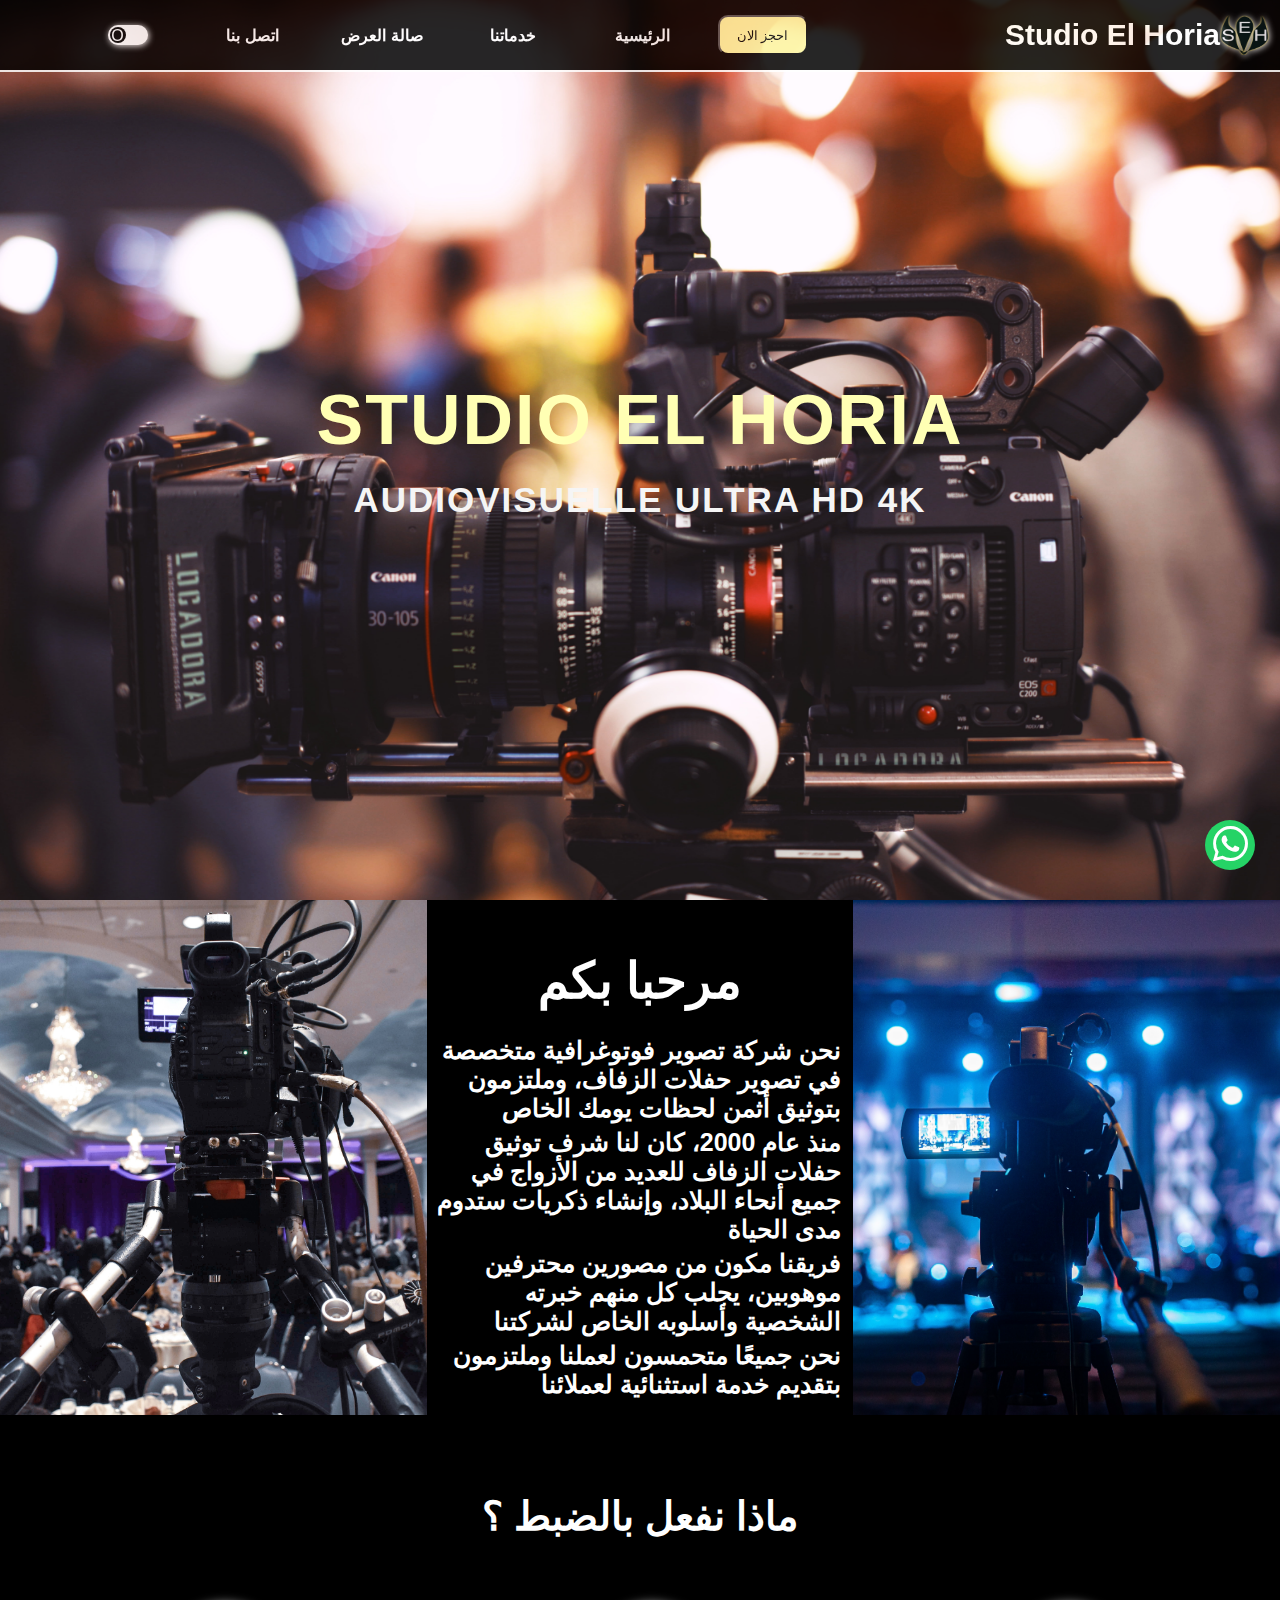
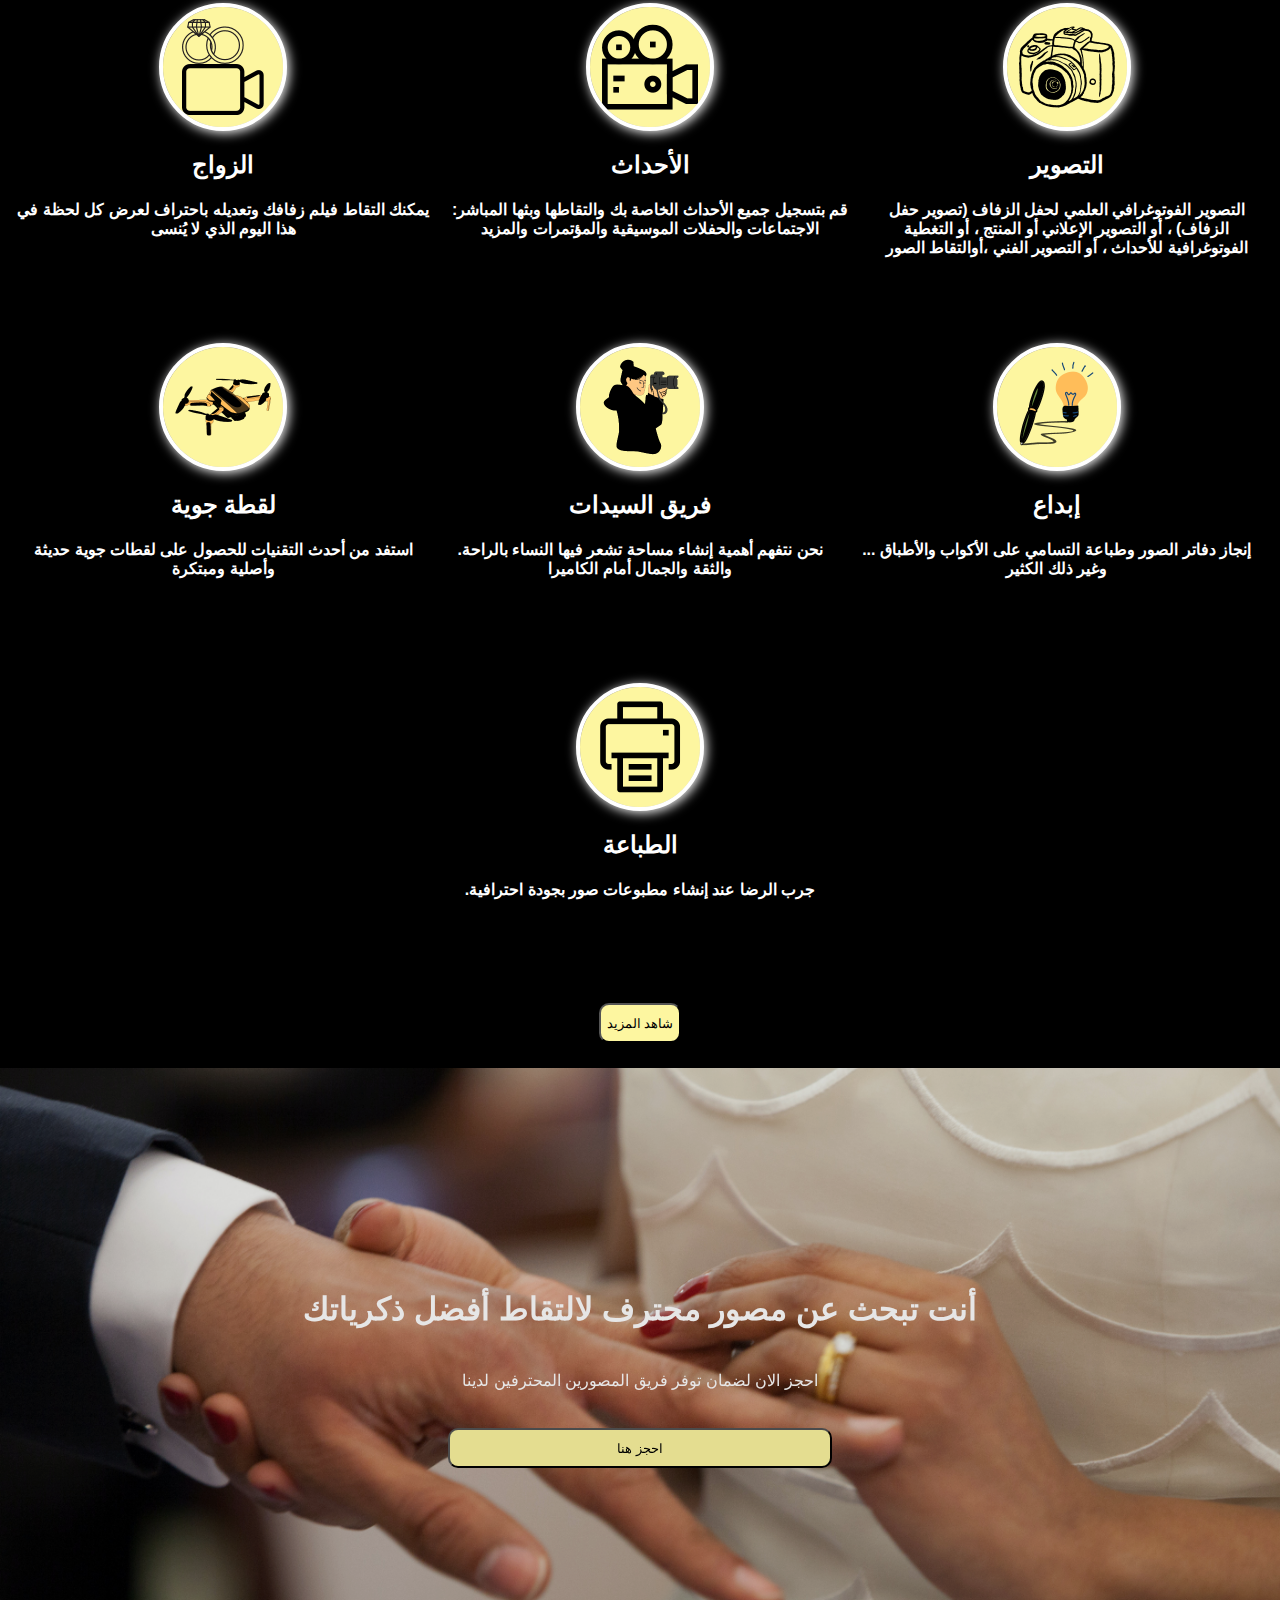
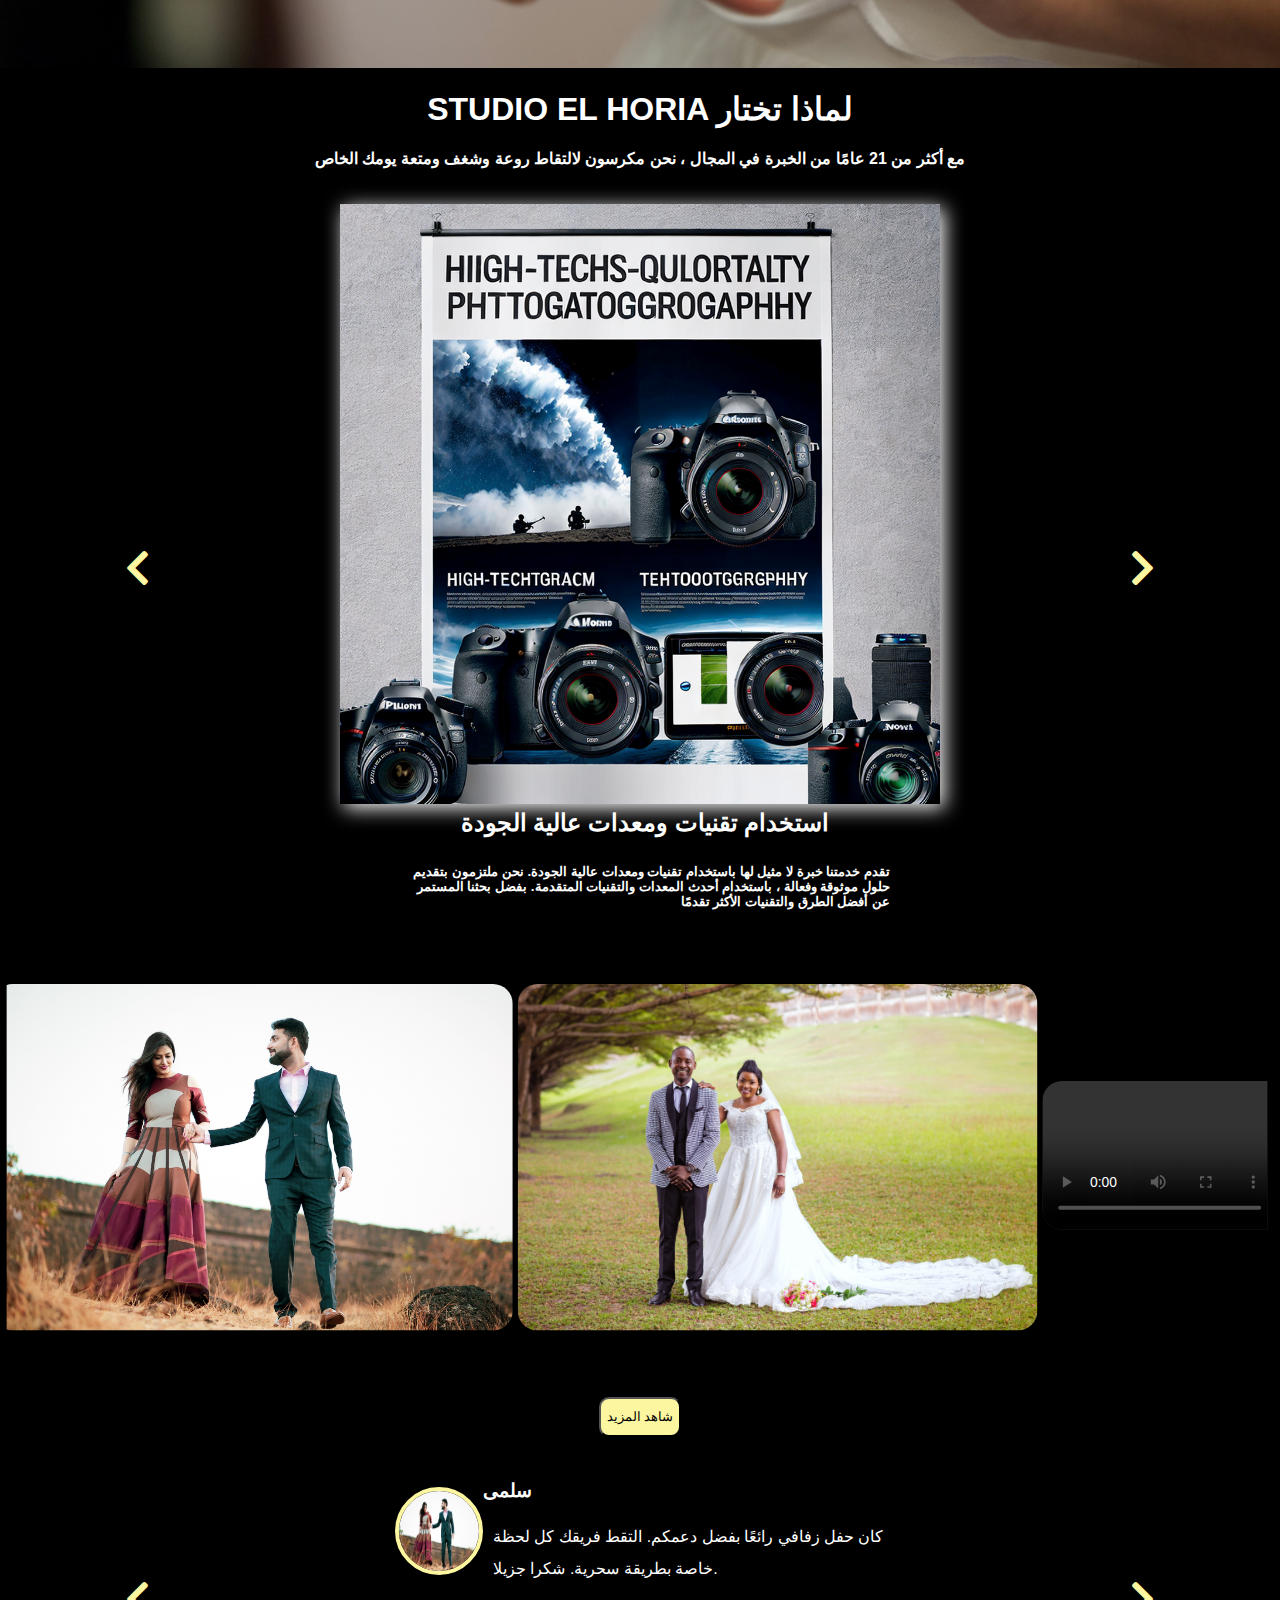
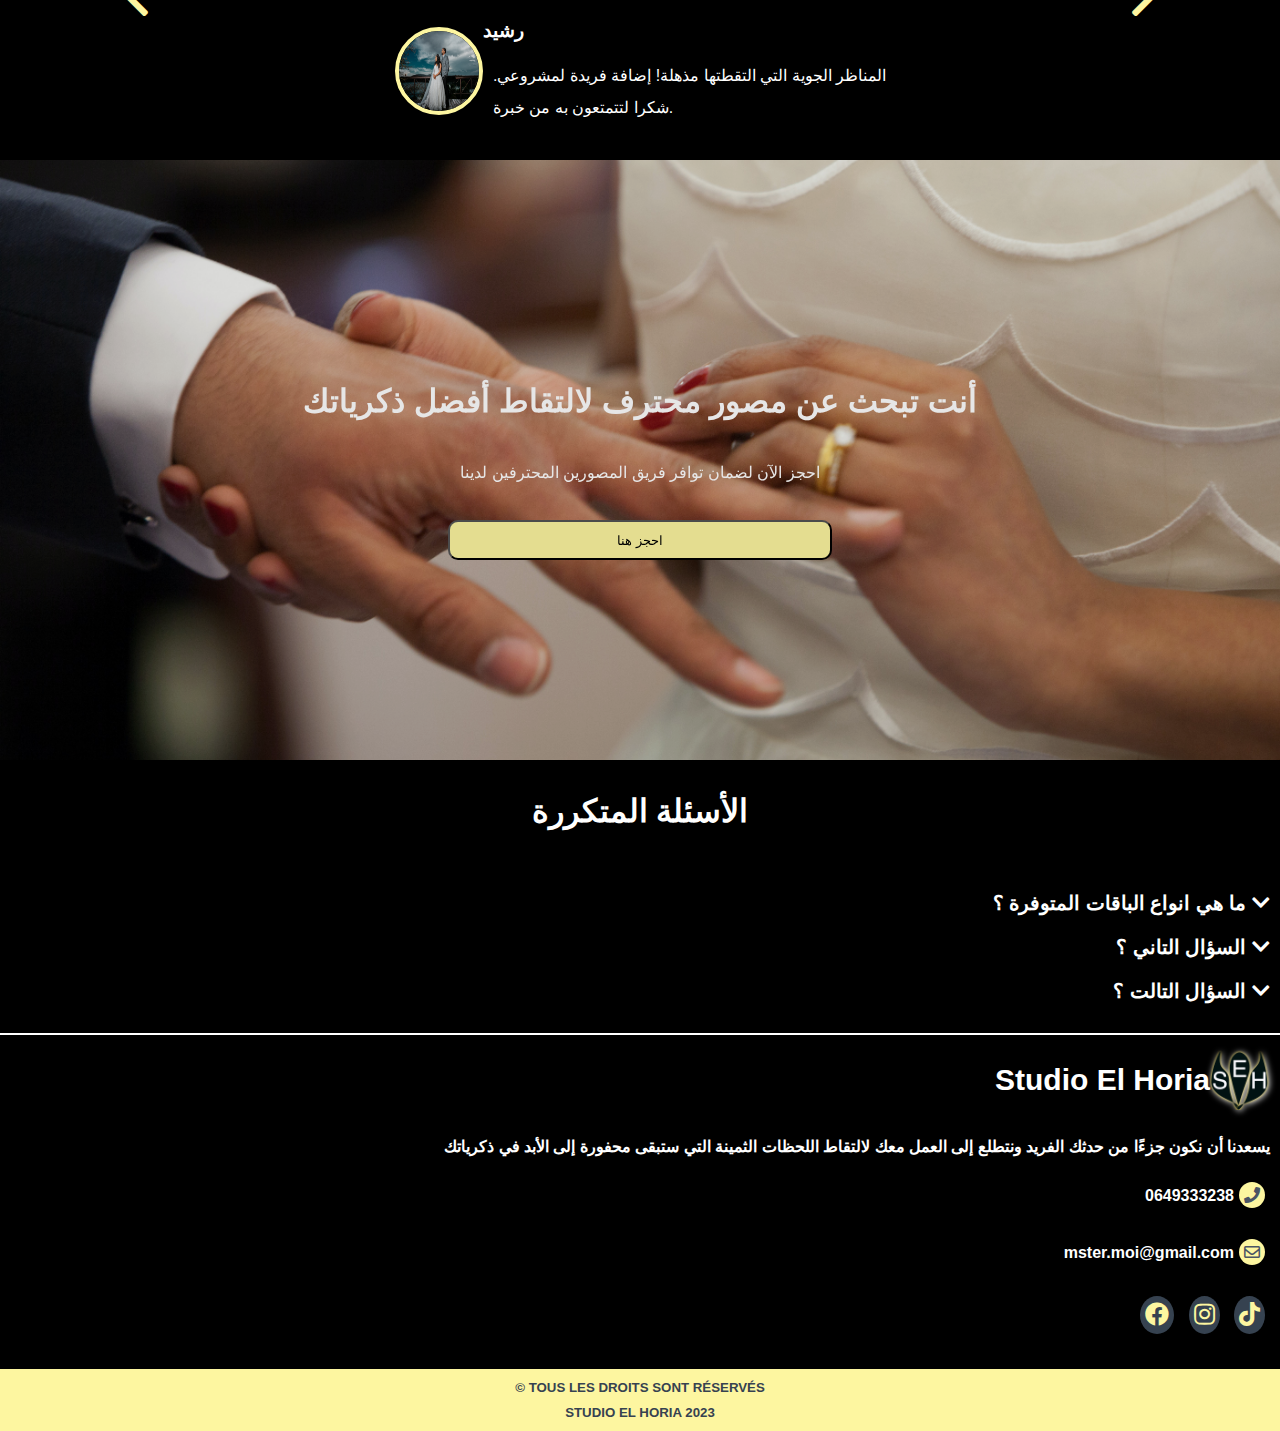
==== commit b950af2e: "chang index logo and change reserver to avoirplus" ====
--- a/index.html
+++ b/index.html
@@ -9,7 +9,7 @@
     </title>
     <link rel="stylesheet" href="style.css">
     <link rel="stylesheet" href="https://cdnjs.cloudflare.com/ajax/libs/font-awesome/5.15.3/css/all.min.css" />
-    <link rel="icon" href="images/SiteWebLogoUrl.png" type="image/x-icon">
+    <link rel="icon" class="iconbrowser" href="images/SiteWebLogoUrl.png" type="image/x-icon">
 
 </head>
 <body>
@@ -25,29 +25,31 @@
 
 <div id="website-content" style="display: none;">
   <header >
-    <div class="logo">
-
-      <img src="images/SiteWebLogoUrl.png" alt="logosite"/><h1><a href="index.html"> <span class="LogoClass"> Studio El Horia</span> </a></h1>
-      <!--<a href="index.html"><img src="images/logo.png" alt="Logo"></a>-->
-    </div>
     <nav>
+      <div class="menu-icon" onclick="toggleMenu()">
+        <i class="fa fa-bars "id="menu-icon"></i>
+      </div>
       <div class="mode-toggle">
         <input type="checkbox" id="dark-mode" class="toggle-checkbox" onchange="toggleMode()">
         <label for="dark-mode" class="toggle-label"></label>
       </div>
       <ul class="menu">
+        <li onclick="openContactNous()"><H4><a href="Contact.html"> اتصل بنا </a></H4></li>
+        <li onclick="openGallery()"><H4><a href="Gallery.html">صالة العرض</a></H4></li>
+        <li onclick="openNosService()"><H4><a href="NosService.html">خدماتنا</a></H4></li>
         <li onclick="openIndex()"><h4><a href="index.html">الرئيسية</a></h4></li>
-        <li onclick="openNosService()"><H4><a href="NosService.html">خدماتنا</a></H4></li>
-        <li onclick="openGallery()"><H4><a href="Gallery.html">صالة العرض</a></H4></li>
-        <li onclick="openContactNous()"><H4><a href="Contact.html"> اتصل بنا </a></H4></li>
       </ul>
       <div>
         <button onclick="openReserver()" class="btnReserver" >احجز الان</button>
       </div>
-      <div class="menu-icon" onclick="toggleMenu()">
-        <i class="fa fa-bars "id="menu-icon"></i>
-      </div>
     </nav>
+
+    <div class="logo">
+
+      <h1><a href="index.html"> <span class="LogoClass"> Studio El Horia</span></a> </h1>
+      <img src="images/SiteWebLogoUrl.png" alt="logosite"/>
+      <!--<a href="index.html"><img src="images/logo.png" alt="Logo"></a>-->
+    </div>
   </header>
 
  
@@ -69,13 +71,25 @@
 <div  class="containerr ">
   <div class="left-image  "></div>
   <div class="center-content">
+    <br>
     <h1> مرحبا بكم </h1>
-   <p>
-    <h4>نحن شركة تصوير فوتوغرافية متخصصة في تصوير حفلات الزفاف، وملتزمون بتوثيق أثمن لحظات يومك الخاص</h4>
-    <h4>منذ عام 2000، كان لنا شرف توثيق حفلات الزفاف للعديد من الأزواج في جميع أنحاء البلاد، وإنشاء ذكريات ستدوم مدى الحياة</h4>
-    <h4>فريقنا مكون من مصورين محترفين موهوبين، يجلب كل منهم خبرته الشخصية وأسلوبه الخاص لشركتنا</h4>
-    <h4>نحن جميعًا متحمسون لعملنا وملتزمون بتقديم خدمة استثنائية لعملائنا</h4>
-  </p>
+    <div class="welcompcscrean">
+      <p>
+        <h4>نحن شركة تصوير فوتوغرافية متخصصة في تصوير حفلات الزفاف، وملتزمون بتوثيق أثمن لحظات يومك الخاص</h4>
+        <h4>منذ عام 2000، كان لنا شرف توثيق حفلات الزفاف للعديد من الأزواج في جميع أنحاء البلاد، وإنشاء ذكريات ستدوم مدى الحياة</h4>
+        <h4>فريقنا مكون من مصورين محترفين موهوبين، يجلب كل منهم خبرته الشخصية وأسلوبه الخاص لشركتنا</h4>
+        <h4>نحن جميعًا متحمسون لعملنا وملتزمون بتقديم خدمة استثنائية لعملائنا</h4>
+      </p>
+    </div>
+    <div class="welcommediascrean">
+      <p>
+        <h4>نحن شركة تصوير فوتوغرافية منذ عام 2000 ,ملتزمون بتوثيق أثمن لحظات يومك الخاص</h4>
+        <br>
+        <h4>نحن جميعًا متحمسون لعملنا وملتزمون بتقديم خدمة استثنائية لعملائنا</h4>
+      </p>
+    </div>
+   
+
   </div>
   <div class="right-image "></div>
 </div>
@@ -182,7 +196,7 @@
     </div>
     <div class="service-column ">
       <div class="service-item ">
-          <button onclick="openNosService()" class="AvoirPlus">شاهد المزيد </button>
+          <button onclick="openNosService()"  class="Reserver">شاهد المزيد </button>
       </div>
     </div>
 
@@ -199,7 +213,7 @@
     <div class="overlaye">
       <h1>أنت تبحث عن مصور محترف لالتقاط أفضل ذكرياتك</h1>
       <p>احجز الان لضمان توفر فريق المصورين المحترفين لدينا</p>
-      <button onclick="openReserver()" class="Reserver">   احجز هنا </button>
+      <button onclick="openReserver()" class="AvoirPlus">   احجز هنا </button>
     </div>
   </div>
 
@@ -269,7 +283,7 @@
 
   <div class="service-column ">
     <div class="service-item ">
-        <button onclick="openGallery()" class="AvoirPlus">شاهد المزيد</button>
+        <button onclick="openGallery()" class="Reserver">شاهد المزيد</button>
     </div>
   </div>
 
@@ -318,7 +332,7 @@
     <div class="overlaye">
       <h1>أنت تبحث عن مصور محترف لالتقاط أفضل ذكرياتك</h1>
       <p>احجز الآن لضمان توافر فريق المصورين المحترفين لدينا</p>
-      <button onclick="openReserver()" class="Reserver">احجز هنا </button>
+      <button onclick="openReserver()"  class="AvoirPlus">احجز هنا </button>
     </div>
   </div>
   
--- a/style.css
+++ b/style.css
@@ -41,20 +41,32 @@
   border-radius: 10px;
   position: relative;
   cursor: pointer;
+  filter :drop-shadow(1px 1px 3px var(--text-color));
 }
 .logoftr img{
  
   width: 60px;
   height: 60px;
-  align-self: center; 
+  align-self: center;
+  filter :drop-shadow(1px 1px 3px var(--text-color));
 }
 .logo img{
   width: 50px;
   height: 40px;
   align-self: center;
+  justify-content: left;
+  left: 0;
+  filter :drop-shadow(1px 1px 3px var(--text-color));
+
+  order: 0;
+  display:inline-block;
+  flex-shrink: 0;
 }
 .toggle-label:before {
-  content: "";
+  content: "O";
+  color: var(--text-color);
+  text-align: center;
+  align-self: center;
   position: absolute;
   width: 16px;
   height: 16px;
@@ -64,11 +76,12 @@
   left: 2px;
   transition: transform 0.2s;
 }
-
 .toggle-checkbox:checked + .toggle-label {
+  color: var(--text-color);
   background-color: var(--text-color);
 }
 .toggle-checkbox:checked + .toggle-label:before {
+  content: "O";
   transform: translateX(20px);
 }
 p,a,h2,h3,H1,label{
@@ -107,7 +120,7 @@
   align-self: center;
   width: 350px;
   height: 70px;
-  padding-left: 10px;
+  padding-right: 10px ;
 }
 .logo h1{
   font-size: 30px;
@@ -117,6 +130,7 @@
   color: var(--background-color);
   width: 300px;
   align-self: center;
+  text-align: right;
 }
 html{
   width: 100%;
@@ -183,6 +197,7 @@
 nav{
   align-items:center;
   text-align: left;
+
 }
 nav ul {
   list-style: none;
@@ -336,10 +351,13 @@
   height: 40px;
   text-align: center;
   vertical-align: middle;
+  align-self: center;
+  border-color:var(--background-color);
   background-color:rgb(253,246,160);
   color:black;
   border-radius: 10px;
   margin-top: 15px;
+  animation: zoomInOutService 3s infinite;
 
   
 }
@@ -347,10 +365,11 @@
   background-color:var(--background-color);
   text-transform: capitalize;
   color:var(--text-color);
-  border-color:rgb(253,246,160);
+  border-color:var(--text-color);
   animation: zoomInOutSlider 3s ease-in-out ;
   cursor: pointer;
-  box-shadow: 2px 2px 6px var(--text-color), -2px -2px 6px rgb(273,266,180); 
+  filter :drop-shadow(32px 32px 32px var(--text-color));
+  animation: zoomInOutService 3s infinite;
 }
 .Reserver{
   flex-shrink: 0; /* prevent the button from shrinking */
@@ -361,7 +380,6 @@
   margin: 10px;
   color:black;
   border-radius: 10px;
-  animation: zoomInOutService 3s infinite;
   
 }
 .Reserver:hover{
@@ -393,7 +411,7 @@
   color:var(--text-color);
   border-color:rgb(253,246,160);
   cursor: pointer;
-  box-shadow: 2px 2px 6px var(--text-color), -2px -2px 6px rgb(273,266,180);
+  filter :drop-shadow(4px 4px 10px rgb(273,266,180));
 }
 
 
@@ -612,7 +630,7 @@
 }
 
 .center-content h4{
-  font-size: 20px;
+  font-size: 25px;
   text-align: right;
   width: 96%;
   color: var(--text-color);
@@ -683,6 +701,7 @@
   overflow: hidden;
   margin: 0 auto 10px;
   border: var(--text-color) solid 4px;
+  filter :drop-shadow(2px 2px 6px var(--text-color));
 }
 .service-image:hover{
   animation: zoomInOutService 2s infinite;
@@ -984,11 +1003,19 @@
   width: 100%;
 }
 
-
+.welcommediascrean{
+  display: none;
+}
 /* Media1 query for smaller screens */
 @media screen and (max-width: 912px) 
 {
-  
+  .welcompcscrean{
+    display: none;
+  }
+
+  .welcommediascrean{
+    display: block;
+  }
   .how-we-are {
     flex-direction: column;
     width: 100%;
@@ -1013,7 +1040,7 @@
   width: 100%;
  }
   .mode-toggle{
-    margin-right: 2px;
+    margin-left: 2px;
   }
  
   .text-div p{
@@ -1026,6 +1053,7 @@
   .logo {
     display: flex;
     align-self: center;
+    justify-content: right;
     width: 300px;
     height: 70px;
     padding-left: 5px;
@@ -1038,12 +1066,14 @@
     color: blue;
     width: max-content;
     align-self: center;
+    justify-content: right;
+    text-align: right;
   }
 header nav{
   display: flex;
   width:100%;
-  justify-content: right;
-  padding-right: 2px;
+  justify-content: left;
+  padding-left: 2px;
   
 }
   nav .menu-icon {
@@ -1710,4 +1740,7 @@
 @keyframes spin {
   0% { transform: rotate(0deg); }
   100% { transform: rotate(360deg); }
-}+}
+.iconbrowser{
+  filter :drop-shadow(4px 4px 10px var(--text-color));
+}
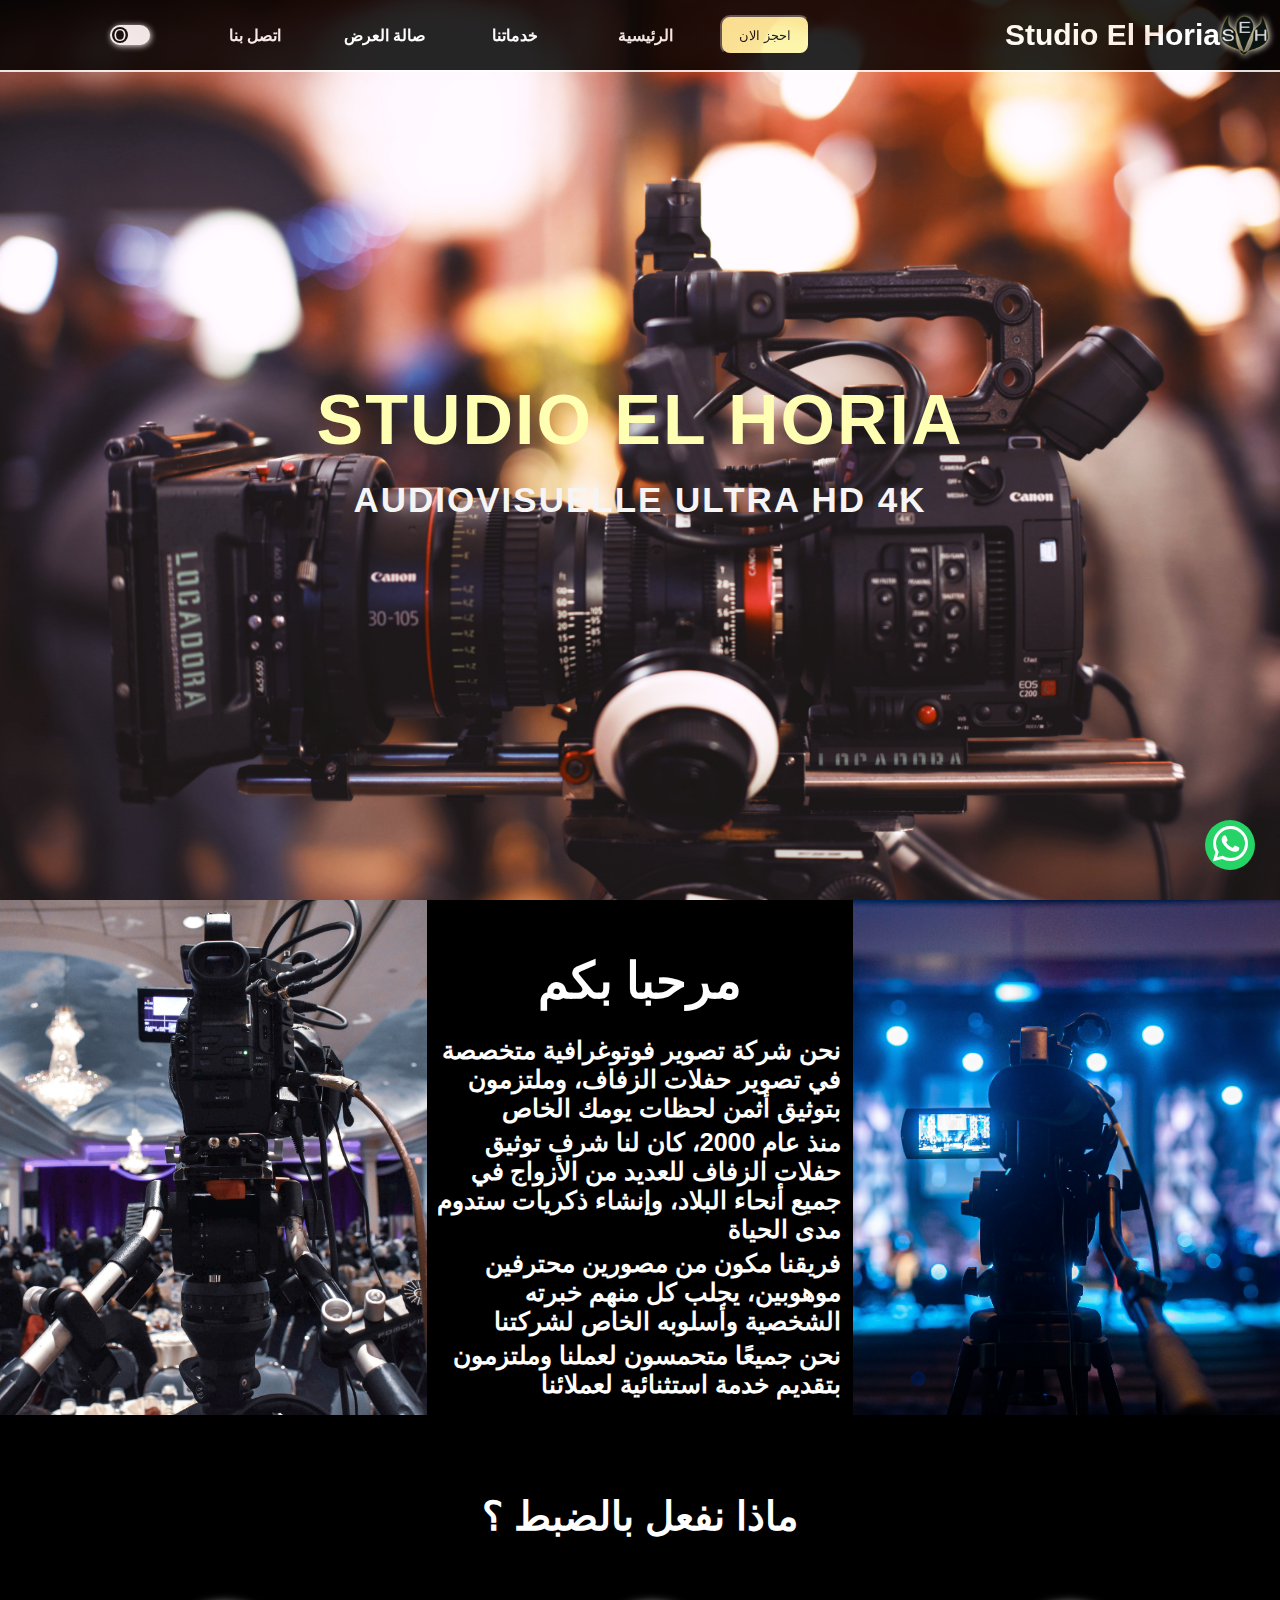
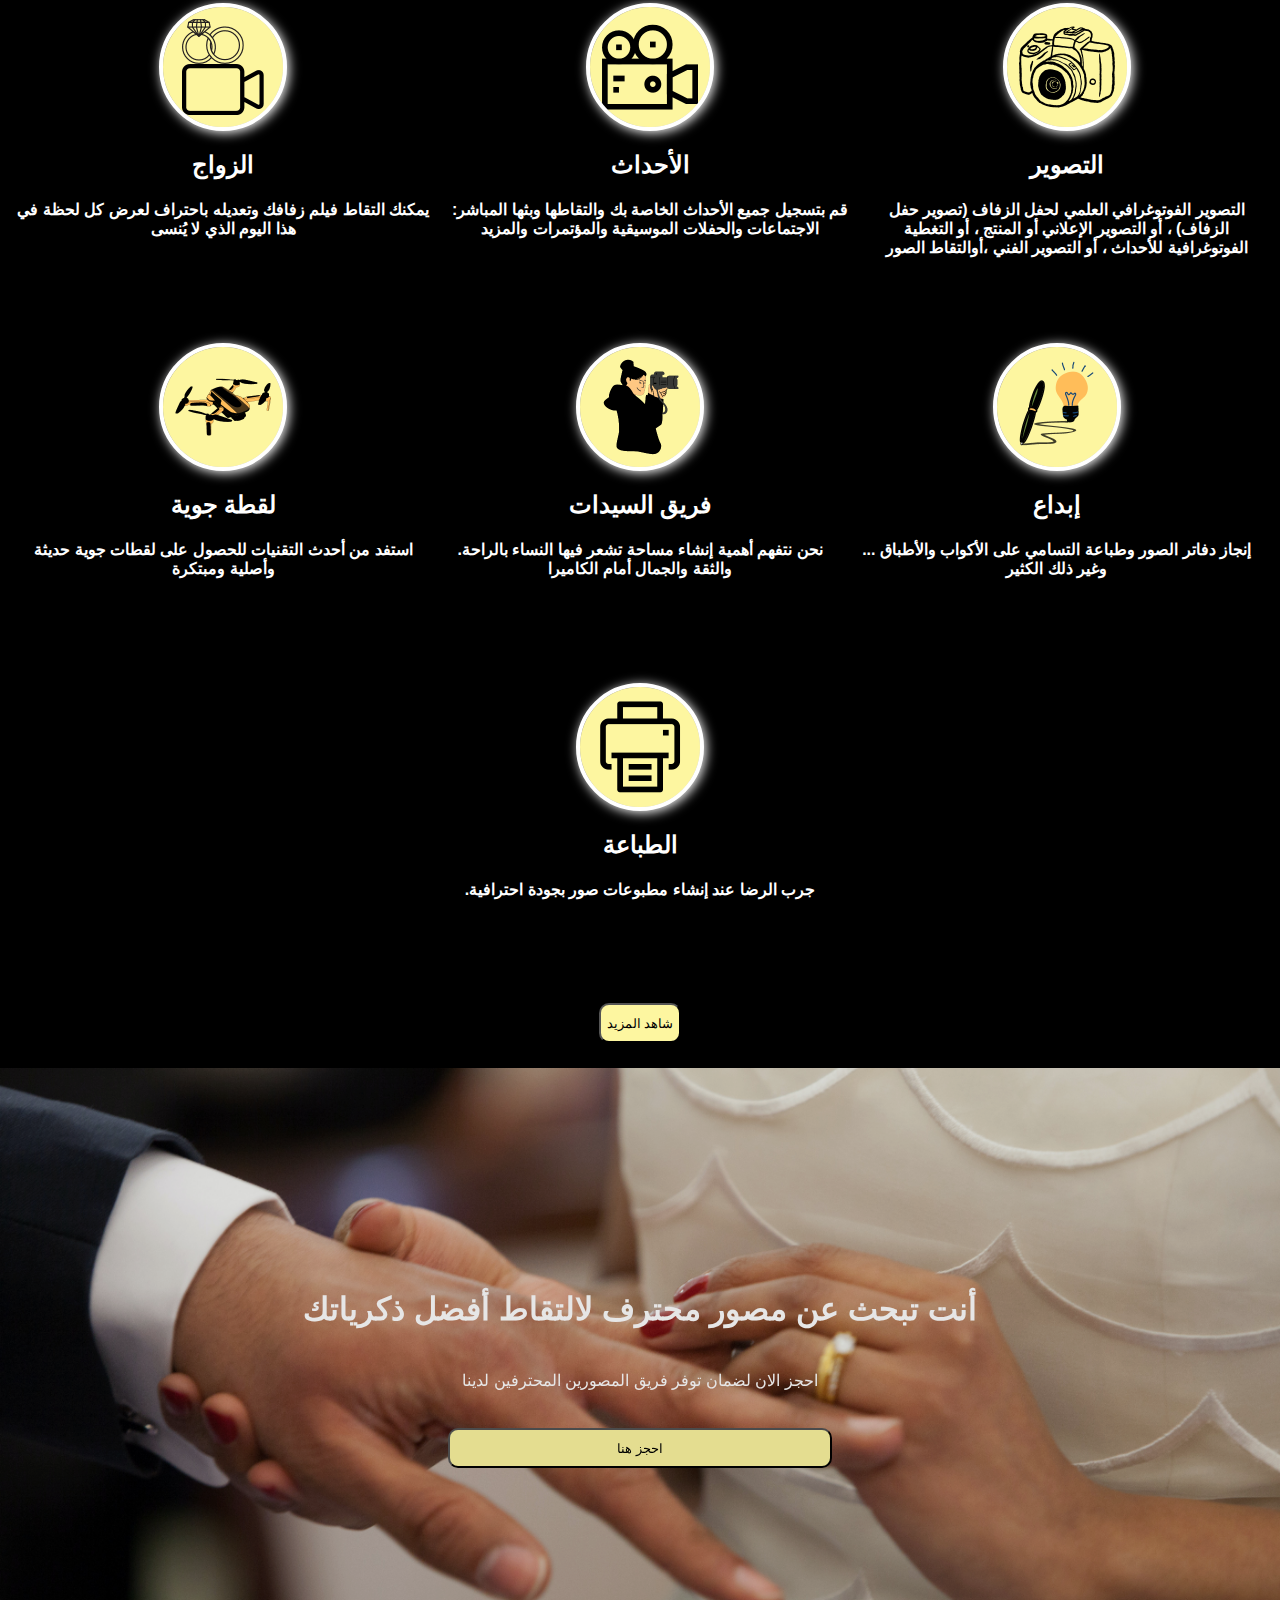
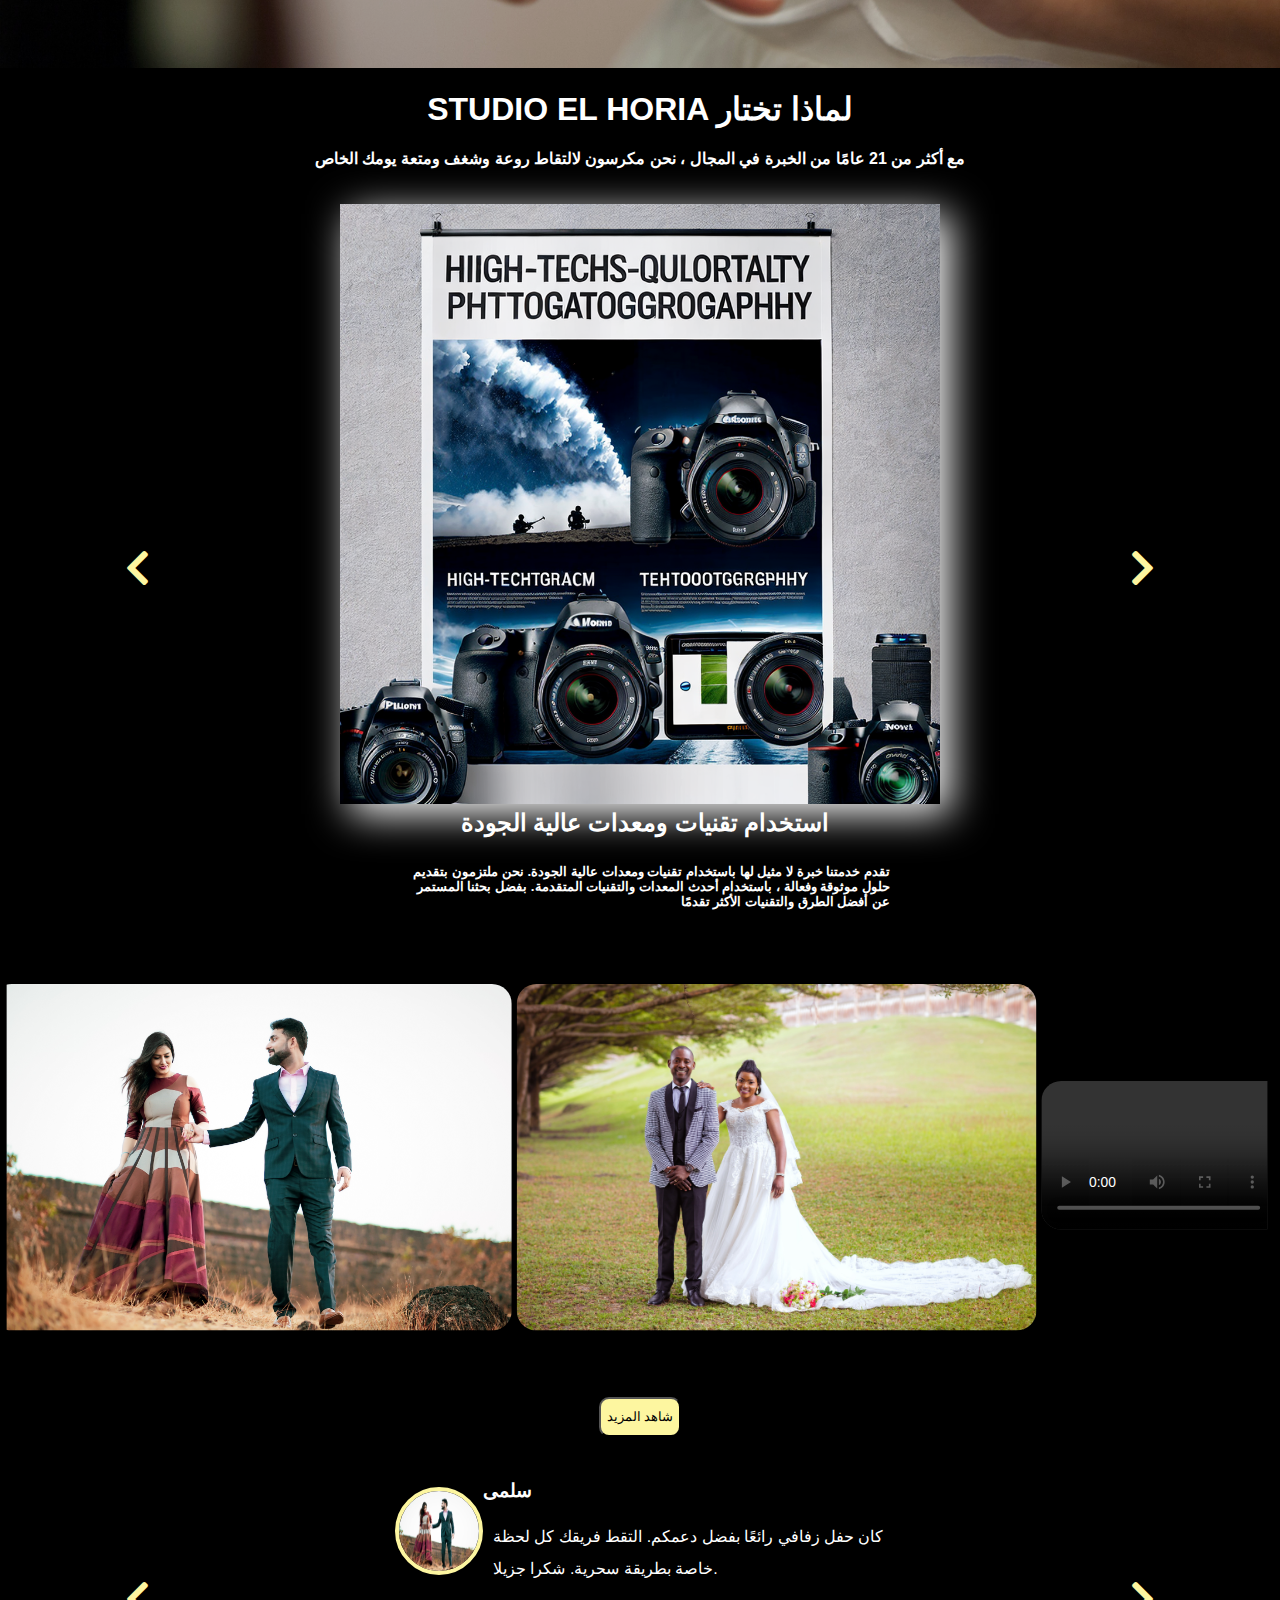
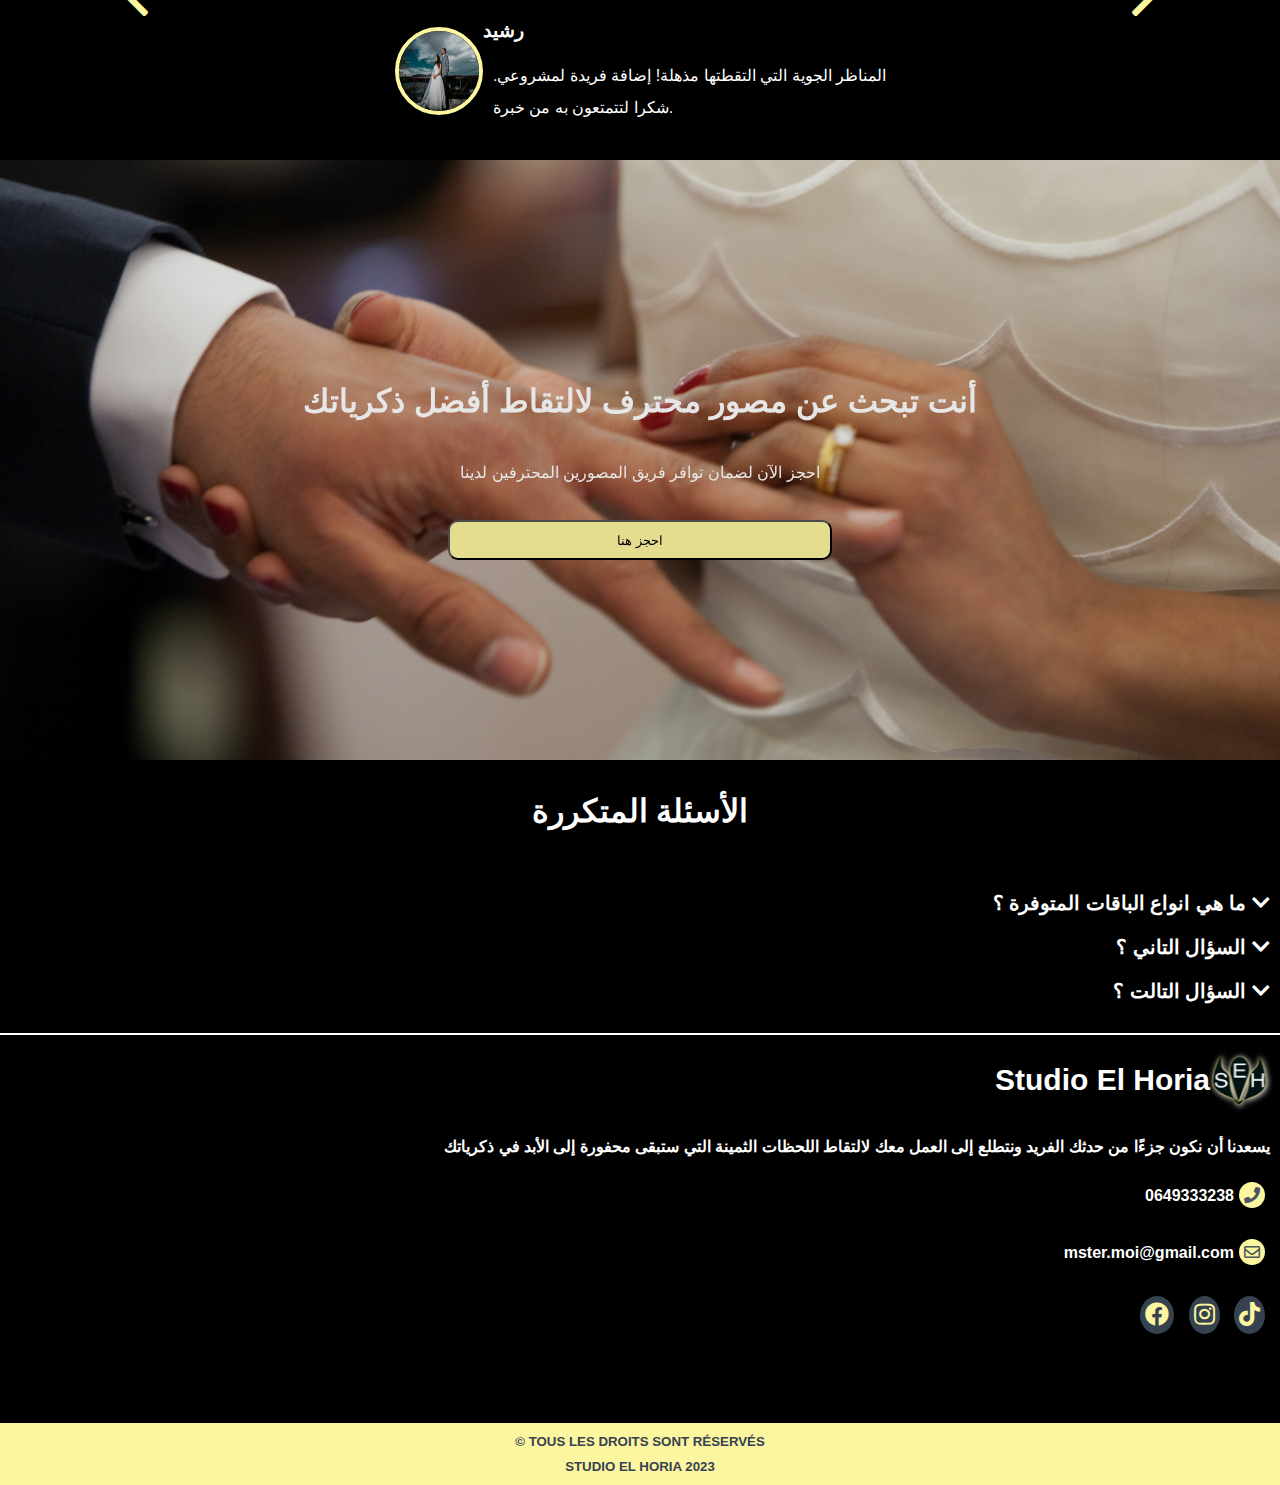
==== commit c310d321: "lastupdatelastupdate" ====
--- a/index.html
+++ b/index.html
@@ -13,17 +13,35 @@
 
 </head>
 <body>
-  <div class="loading-screen">
+
+<div class="loading-screen">
    
-    <div class="logo">
-
-      <img src="images/SiteWebLogoUrl.png" alt="logosite"/><h1><a href="index.html"> <span class="LogoClass"> Studio El Horia</span> </a></h1>
-      <!--<a href="index.html"><img src="images/logo.png" alt="Logo"></a>-->
-    </div>
-    <div class="loader"></div>
-    </div>
-
-<div id="website-content" style="display: none;">
+  <div class="logo">
+
+    <h1><a href="index.html"> <span class="LogoClass"> Studio El Horia</span></a> </h1>
+    <img src="images/SiteWebLogoUrl.png" alt="logosite"/>
+    <!--<a href="index.html"><img src="images/logo.png" alt="Logo"></a>-->
+  </div>
+  <div class="loader"></div>
+
+  
+    <h5>
+      المرجو الانتظار قليلا بينما يتم تحميل الموقع جيدا
+
+    </h5>
+
+    <h5>
+    نظرا لالستعمال المجاني في نشره على الانترنيت 
+
+    </h5>
+
+    <h5>
+    شكرا على تفهمكم 
+
+    </h5>
+</h5>
+</div>
+  <div id="website-content" style="display: none;">
   <header >
     <nav>
       <div class="menu-icon" onclick="toggleMenu()">
@@ -96,7 +114,6 @@
 
 
 
-
   <div class="services-section ">
     <h1>ماذا نفعل بالضبط ؟</h1>
     <div class="services-container ">
@@ -279,7 +296,6 @@
     </div>
 </div>
   </div>
-
 
   <div class="service-column ">
     <div class="service-item ">
@@ -406,16 +422,15 @@
 
   </footer>
   
-
-
-      <div class="FinPages">
+ 
+  <br>
+  <br>
+  <br>
+  <div class="FinPages">
         <h5>© TOUS LES DROITS SONT RÉSERVÉS</h5>
         <h5>  STUDIO EL HORIA 2023</H5>
       </div>
 
-
-  
-  
 
 
 
--- a/style.css
+++ b/style.css
@@ -27,6 +27,7 @@
   align-self: center;
   text-align: left;
   width: max-content;
+  padding-left: 5px;
   height: 20px;
   background-color: var(--background-color);
 }
@@ -46,9 +47,10 @@
 .logoftr img{
  
   width: 60px;
-  height: 60px;
+  height: 50px;
   align-self: center;
   filter :drop-shadow(1px 1px 3px var(--text-color));
+  transform: rotate3d(0, 1, 0, 20deg);
 }
 .logo img{
   width: 50px;
@@ -196,7 +198,8 @@
 }
 nav{
   align-items:center;
-  text-align: left;
+  text-align: center
+  ;
 
 }
 nav ul {
@@ -294,6 +297,8 @@
   align-items: center;
   width: 600px; /* Default width for desktop */
   height: auto;
+  transform: translateX(0%);
+  animation: float 5s ease-in-out infinite;
 
 
 
@@ -305,10 +310,11 @@
   max-height: 100%;
   object-fit: contain;
   height: auto;
-  filter :drop-shadow(4px 4px 10px var(--text-color));
-  
-}
-
+  filter :drop-shadow(10px 10px 20px var(--text-color));
+  align-self: center;
+
+  
+}
 .text-div {
   width: 500px;
   padding-left: 10px;
@@ -368,7 +374,7 @@
   border-color:var(--text-color);
   animation: zoomInOutSlider 3s ease-in-out ;
   cursor: pointer;
-  filter :drop-shadow(32px 32px 32px var(--text-color));
+  filter :drop-shadow(32px 32px 32px rgb(253,246,160));
   animation: zoomInOutService 3s infinite;
 }
 .Reserver{
@@ -388,7 +394,7 @@
   color:var(--text-color);
   border-color:rgb(253,246,160);
   cursor: pointer;
-  box-shadow: 2px 2px 6px var(--text-color), -2px -2px 6px rgb(273,266,180);
+  box-shadow: 2px 2px 6px var(--text-color), -2px -2px 6px var(--background-color);
 }
 .btnReserver{
   order: 2;
@@ -411,7 +417,7 @@
   color:var(--text-color);
   border-color:rgb(253,246,160);
   cursor: pointer;
-  filter :drop-shadow(4px 4px 10px rgb(273,266,180));
+  filter :drop-shadow(4px 4px 10px rgb(253,246,160));
 }
 
 
@@ -1073,7 +1079,7 @@
   display: flex;
   width:100%;
   justify-content: left;
-  padding-left: 2px;
+  padding-left: 5px;
   
 }
   nav .menu-icon {
@@ -1727,6 +1733,11 @@
   text-align: right;
   margin: 10px;
 }
+.loading-screen h5{
+  text-align: right;
+  margin: 10px;
+  color: var(--text-color);
+}
 .loader {
   border: 10px solid var(--text-color);
   border-top: 10px solid rgb(253,246,160);
@@ -1744,3 +1755,32 @@
 .iconbrowser{
   filter :drop-shadow(4px 4px 10px var(--text-color));
 }
+.ocean {
+  height: 200px; /* Set the height of the "ocean" container */
+  position: relative;
+  overflow: hidden;
+}
+
+.logoftr1 {
+  width: 190px;
+  height: 180px;
+  position: absolute;
+  bottom: 0;
+  left: 50%; /* Center the logo horizontally */
+  animation: float 5s ease-in-out infinite;
+}
+.logoftr1 img {
+  width: 180px;
+  height: 170px;
+  align-self: center;
+  filter :drop-shadow(1px 1px 3px var(--text-color));
+  transform: rotate3d(0, 1, 0, 20deg);
+}
+@keyframes float {
+  0%,100% {
+    transform: translateX(-1%) translateY(2px) rotate(1deg); /* Start */
+  }
+  50% {
+    transform: translateX(-1%) translateY(-2px) rotate(0deg); /* End */
+  }
+}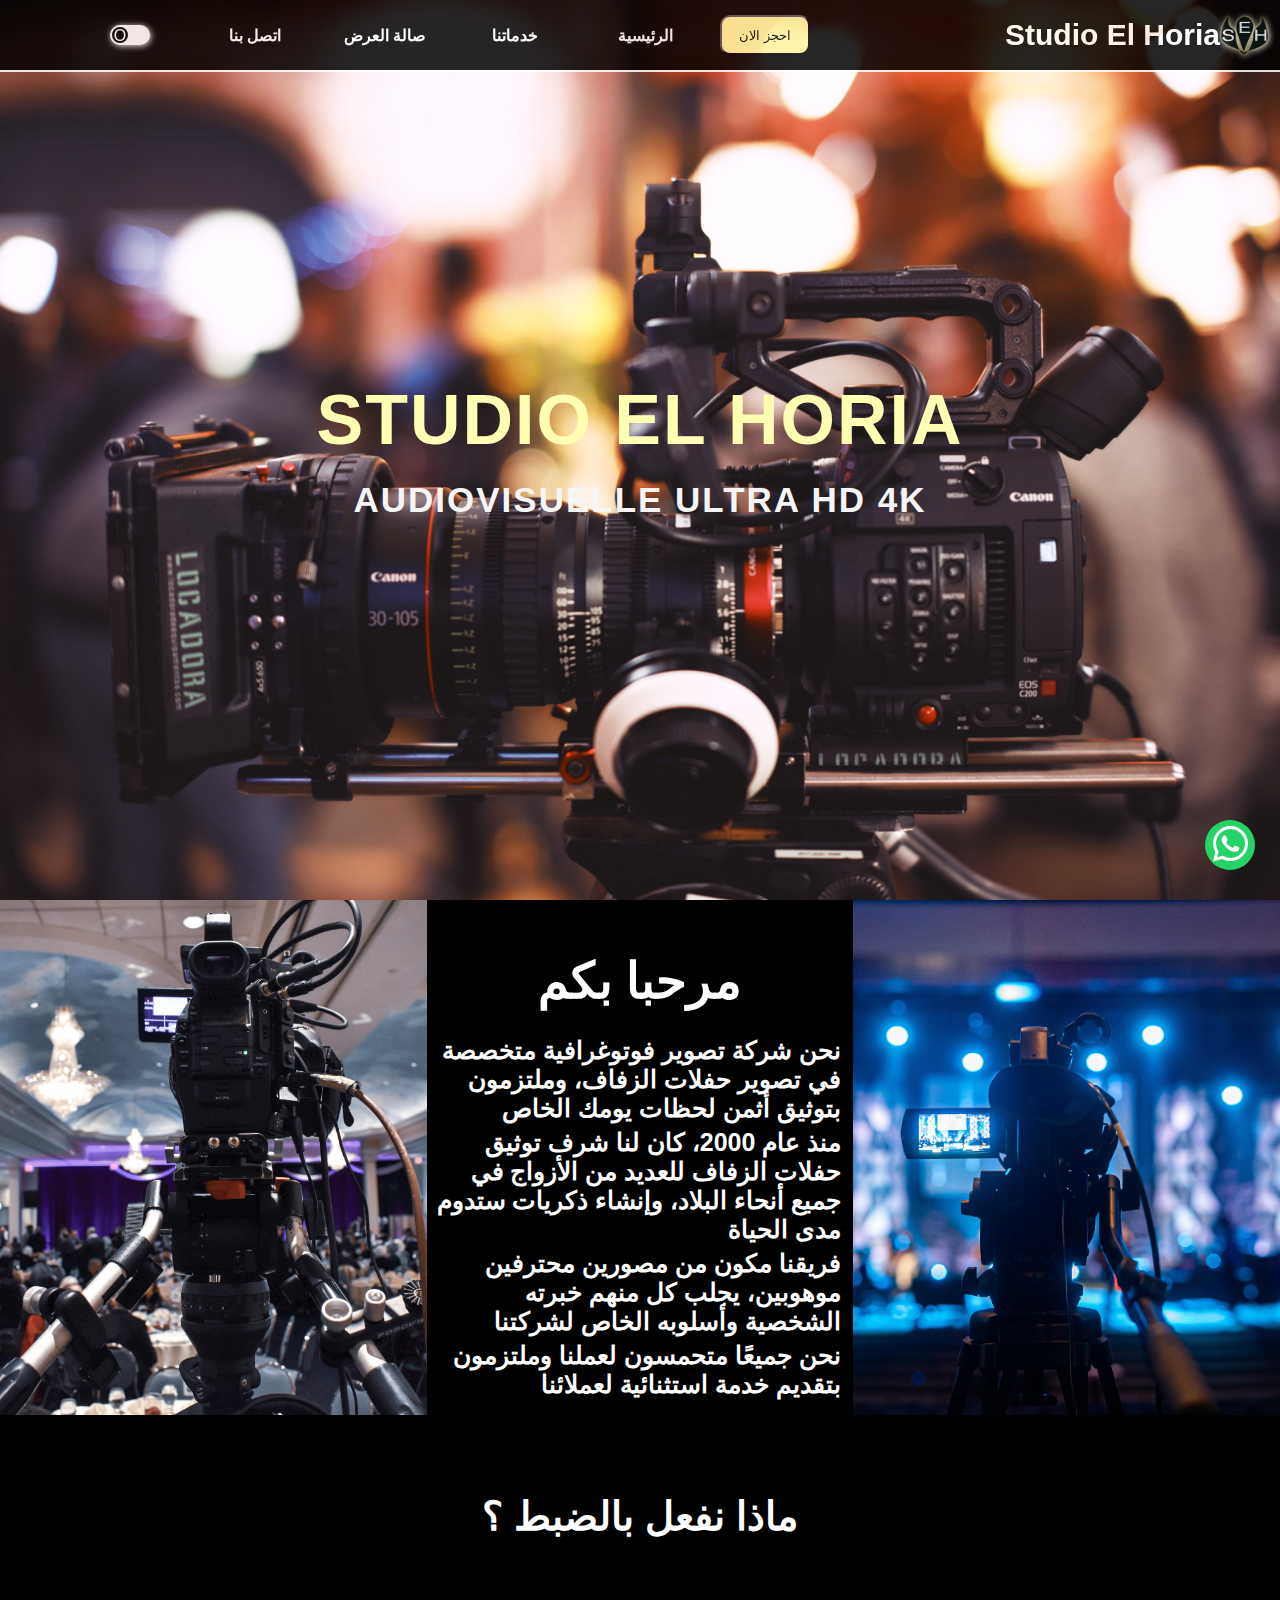
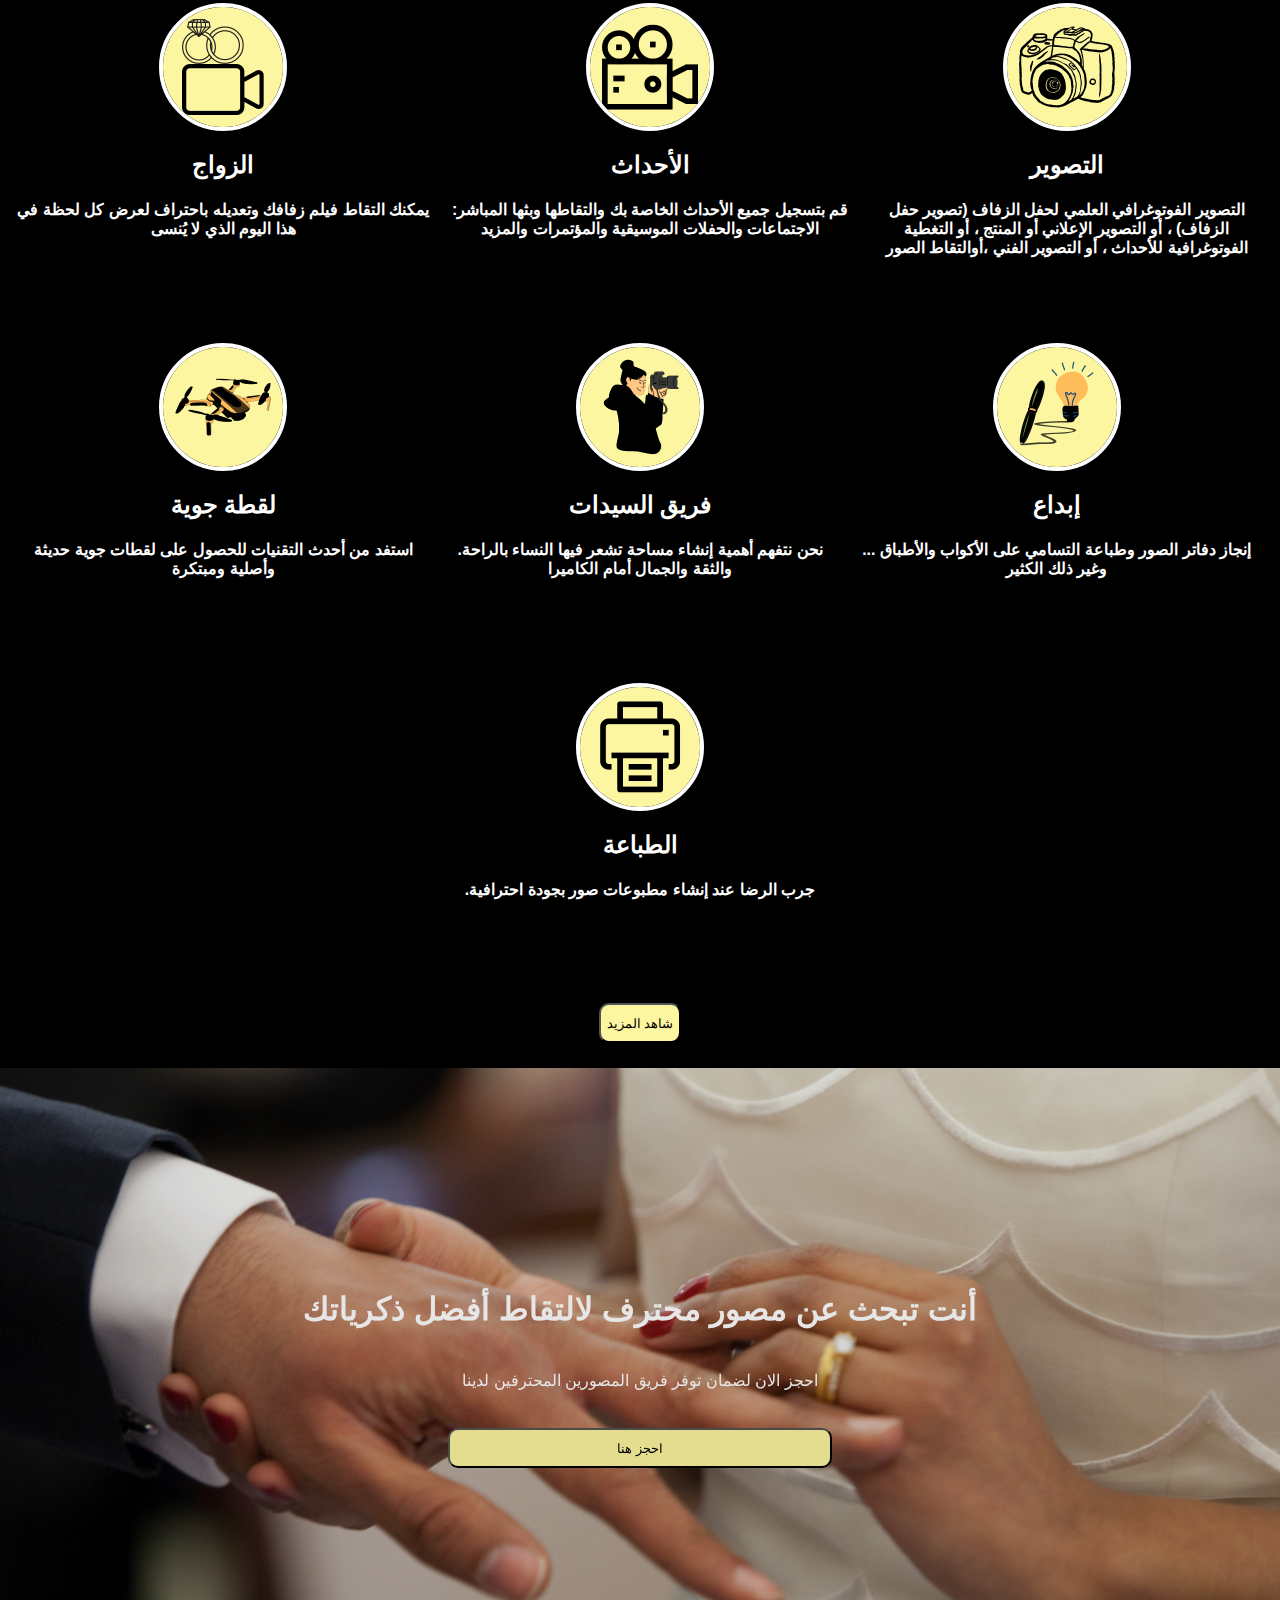
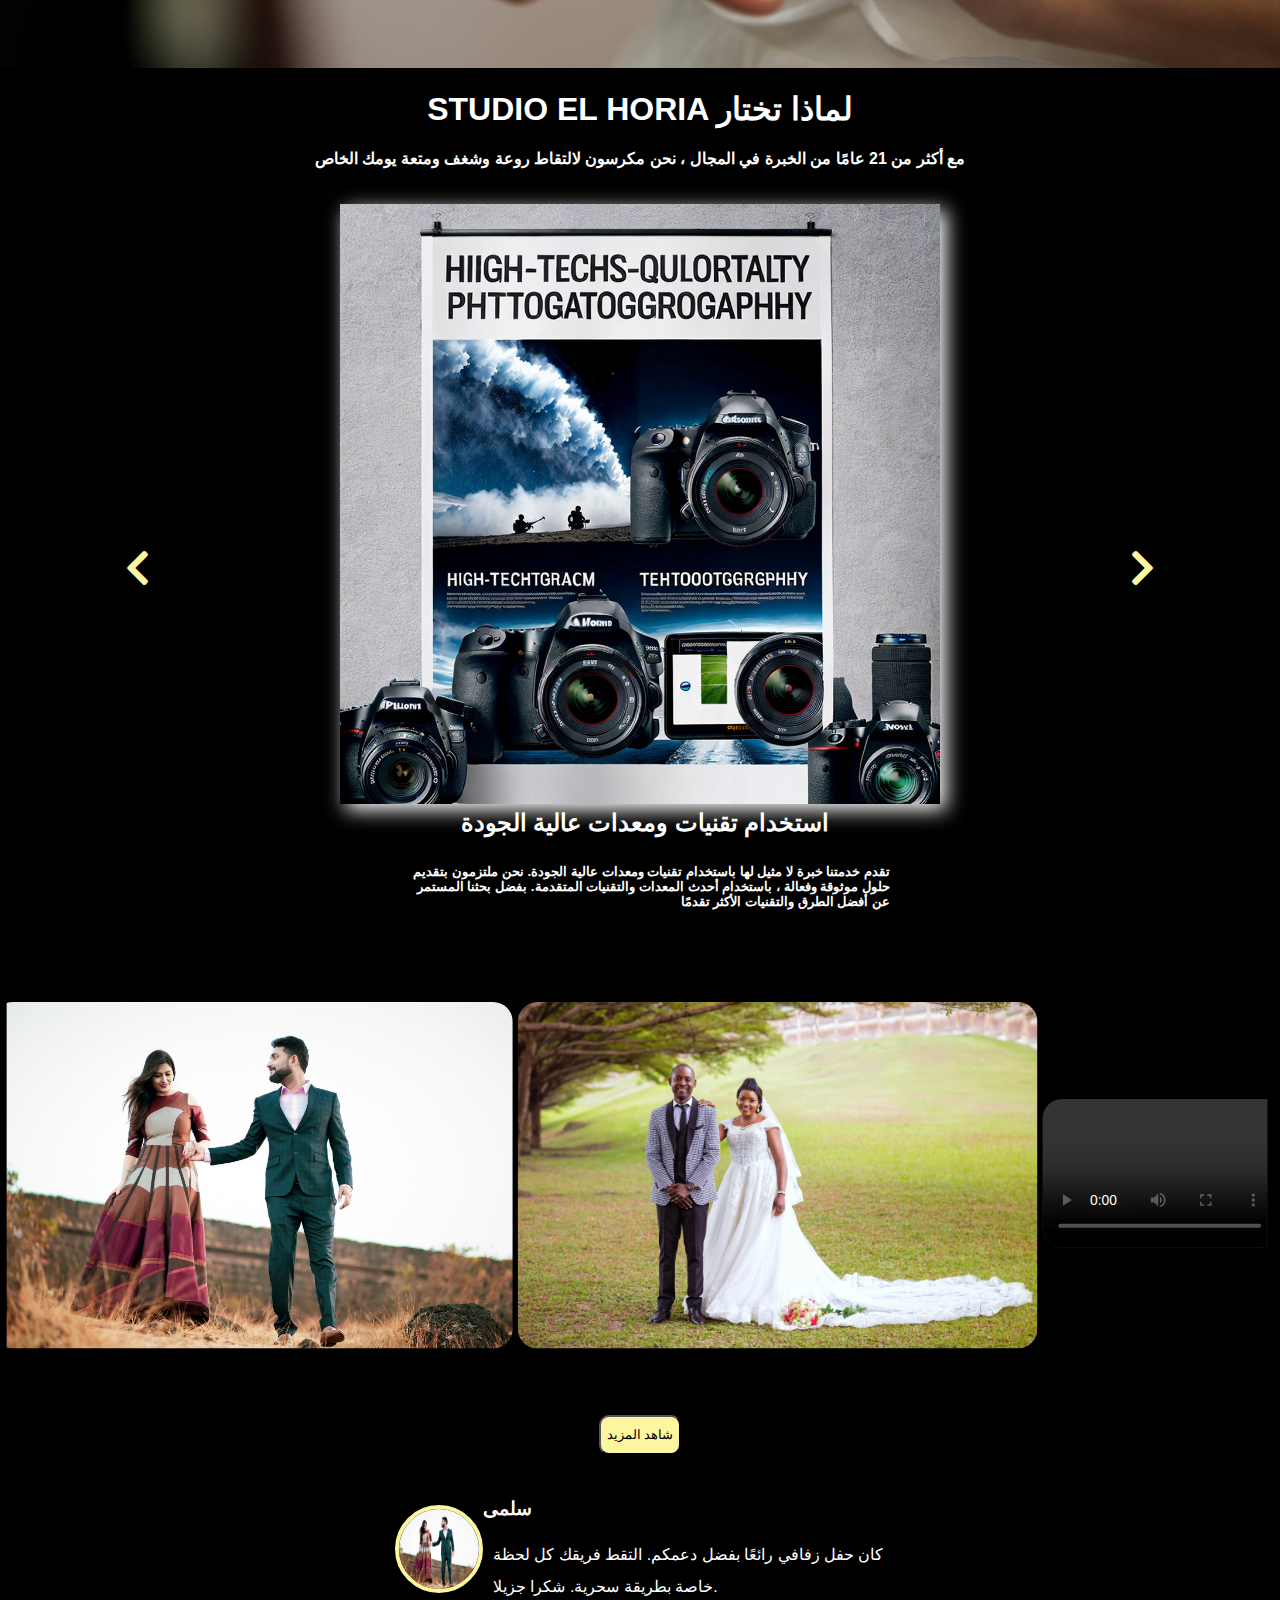
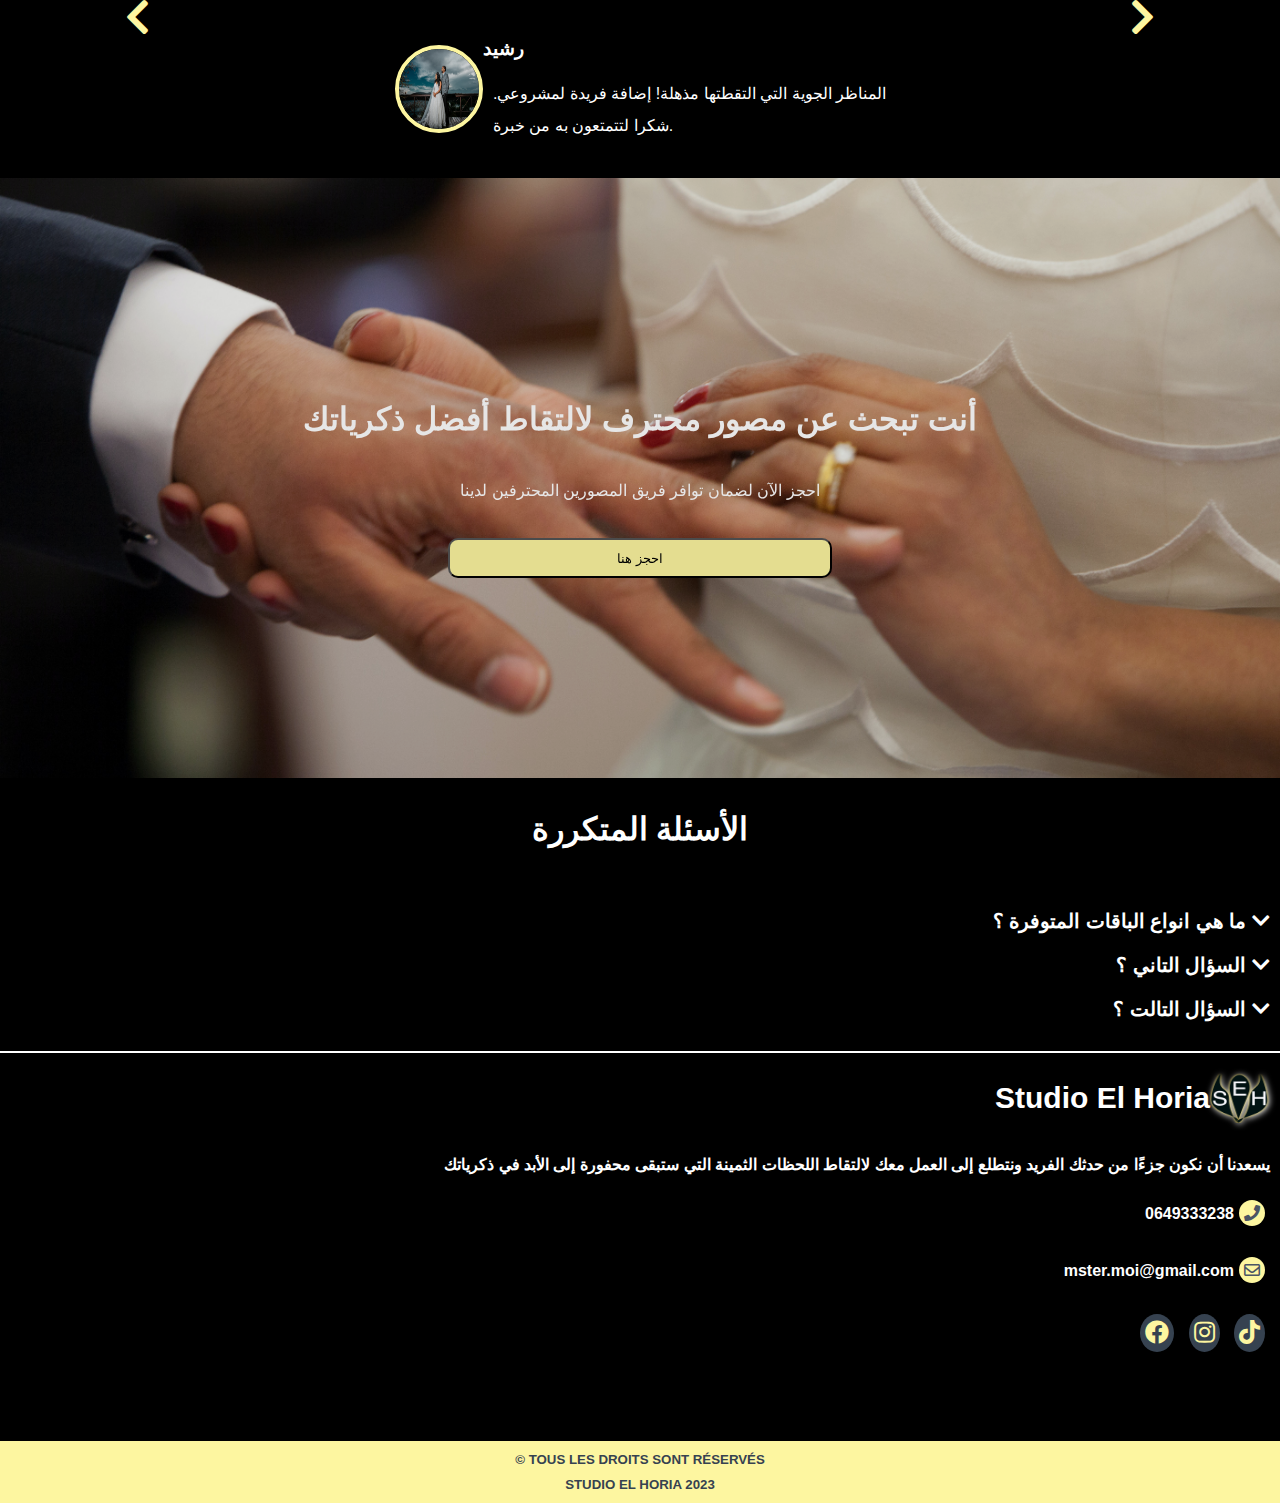
==== commit 57979a8e: "lastupdate" ====
--- a/index.html
+++ b/index.html
@@ -260,7 +260,7 @@
       <i  onclick="changeContent(1)" class="fas fa-chevron-right"></i>
     </div>
   </div>
-
+<br>
   <div class="card">
     <div class="card2">
       
--- a/style.css
+++ b/style.css
@@ -51,6 +51,8 @@
   align-self: center;
   filter :drop-shadow(1px 1px 3px var(--text-color));
   transform: rotate3d(0, 1, 0, 20deg);
+  transform: translateX(0%);
+  animation: float 5s ease-in-out infinite;
 }
 .logo img{
   width: 50px;
@@ -59,6 +61,8 @@
   justify-content: left;
   left: 0;
   filter :drop-shadow(1px 1px 3px var(--text-color));
+  transform: translateX(0%);
+  animation: float 5s ease-in-out infinite;
 
   order: 0;
   display:inline-block;
@@ -297,8 +301,8 @@
   align-items: center;
   width: 600px; /* Default width for desktop */
   height: auto;
-  transform: translateX(0%);
-  animation: float 5s ease-in-out infinite;
+  filter :drop-shadow(6px 6px 10px var(--text-color));
+
 
 
 
@@ -310,9 +314,10 @@
   max-height: 100%;
   object-fit: contain;
   height: auto;
-  filter :drop-shadow(10px 10px 20px var(--text-color));
-  align-self: center;
-
+  align-self: center;
+
+  transform: translateX(0%);
+  animation: float 5s ease-in-out infinite;
   
 }
 .text-div {
@@ -486,6 +491,8 @@
   background-color: rgb(253,246,160); /* Set your desired background color */
   border-radius: 50%;
   color: rgb(75,85,100);
+  transform: translateX(0%);
+  animation: float 5s ease-in-out infinite;
 }
 .right-section{
   height:350px;
@@ -550,6 +557,8 @@
   color: white;
   font-size: 24px;
   text-decoration: none;
+  transform: translateX(0%);
+  animation: float 5s ease-in-out infinite;
 }
 
 .social-icons a:hover {
@@ -707,7 +716,8 @@
   overflow: hidden;
   margin: 0 auto 10px;
   border: var(--text-color) solid 4px;
-  filter :drop-shadow(2px 2px 6px var(--text-color));
+  transform: translateX(0%);
+  animation: float 3s ease-in-out infinite;
 }
 .service-image:hover{
   animation: zoomInOutService 2s infinite;
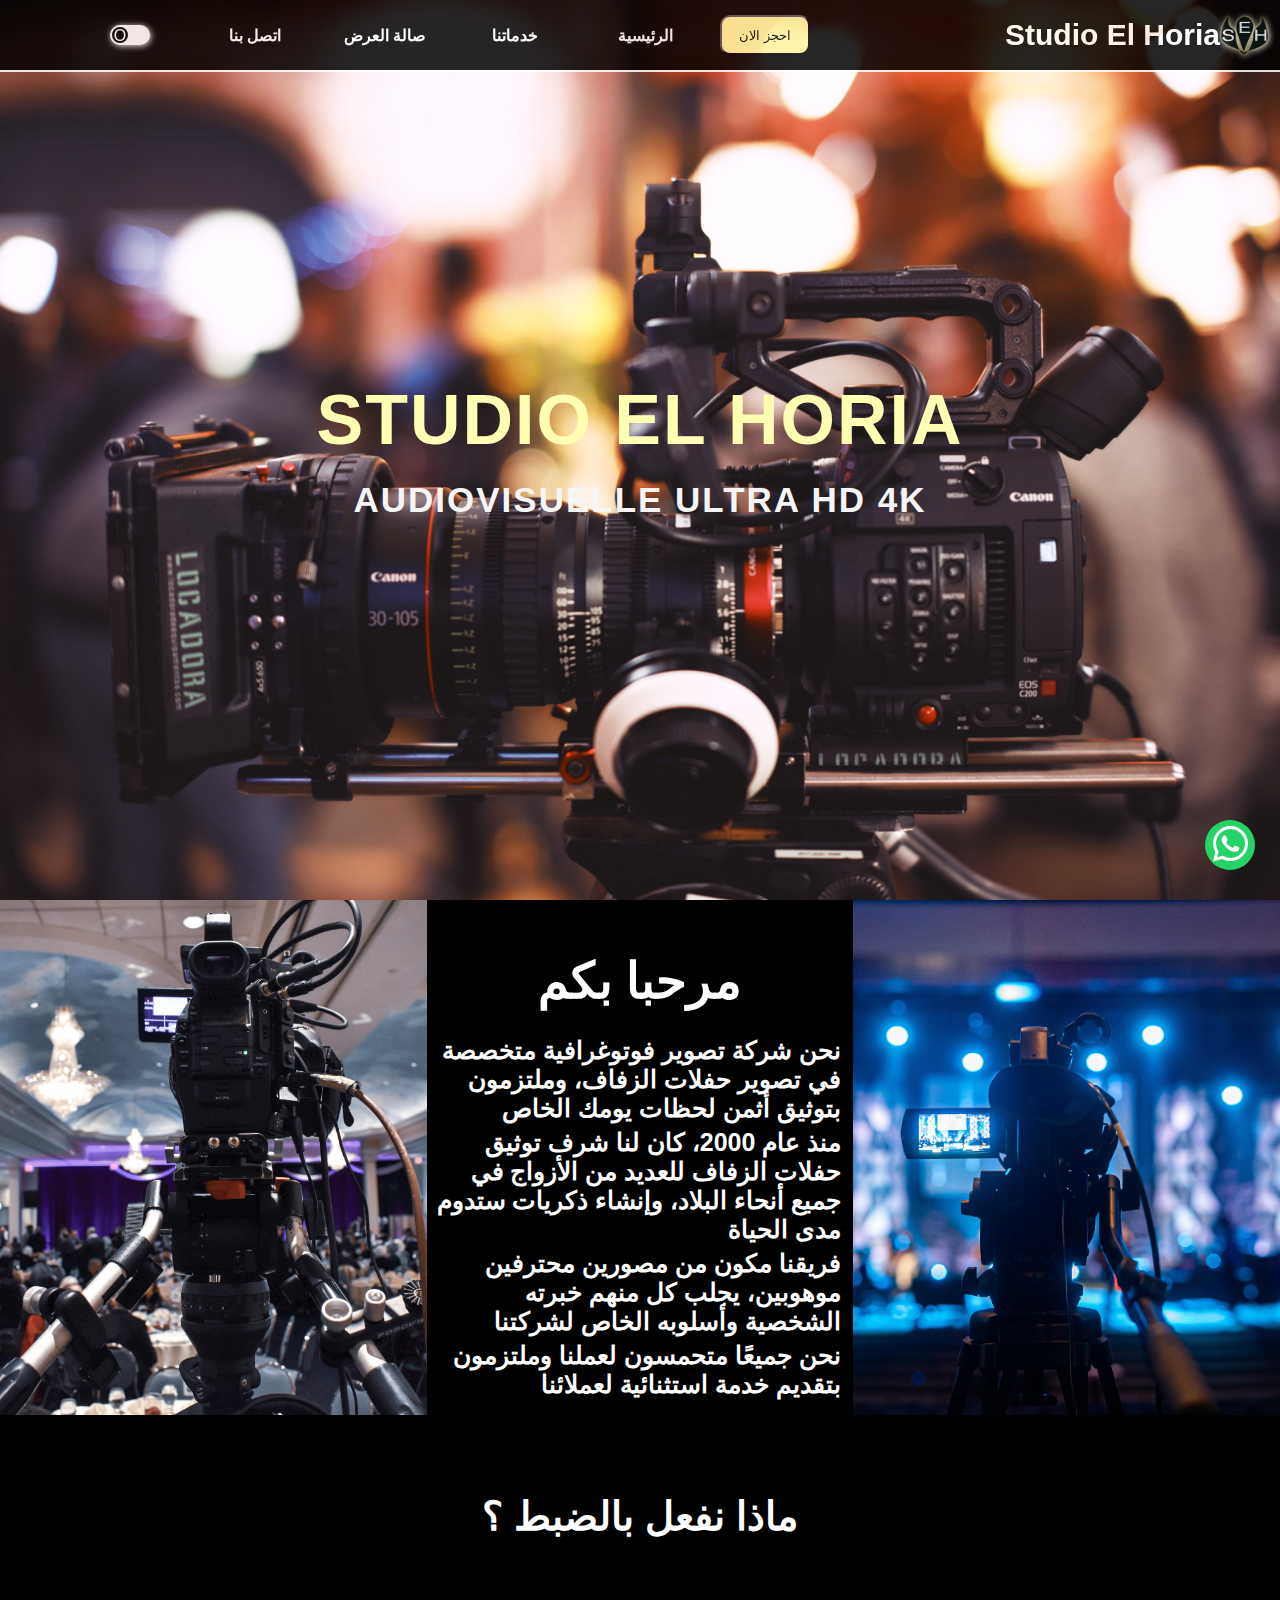
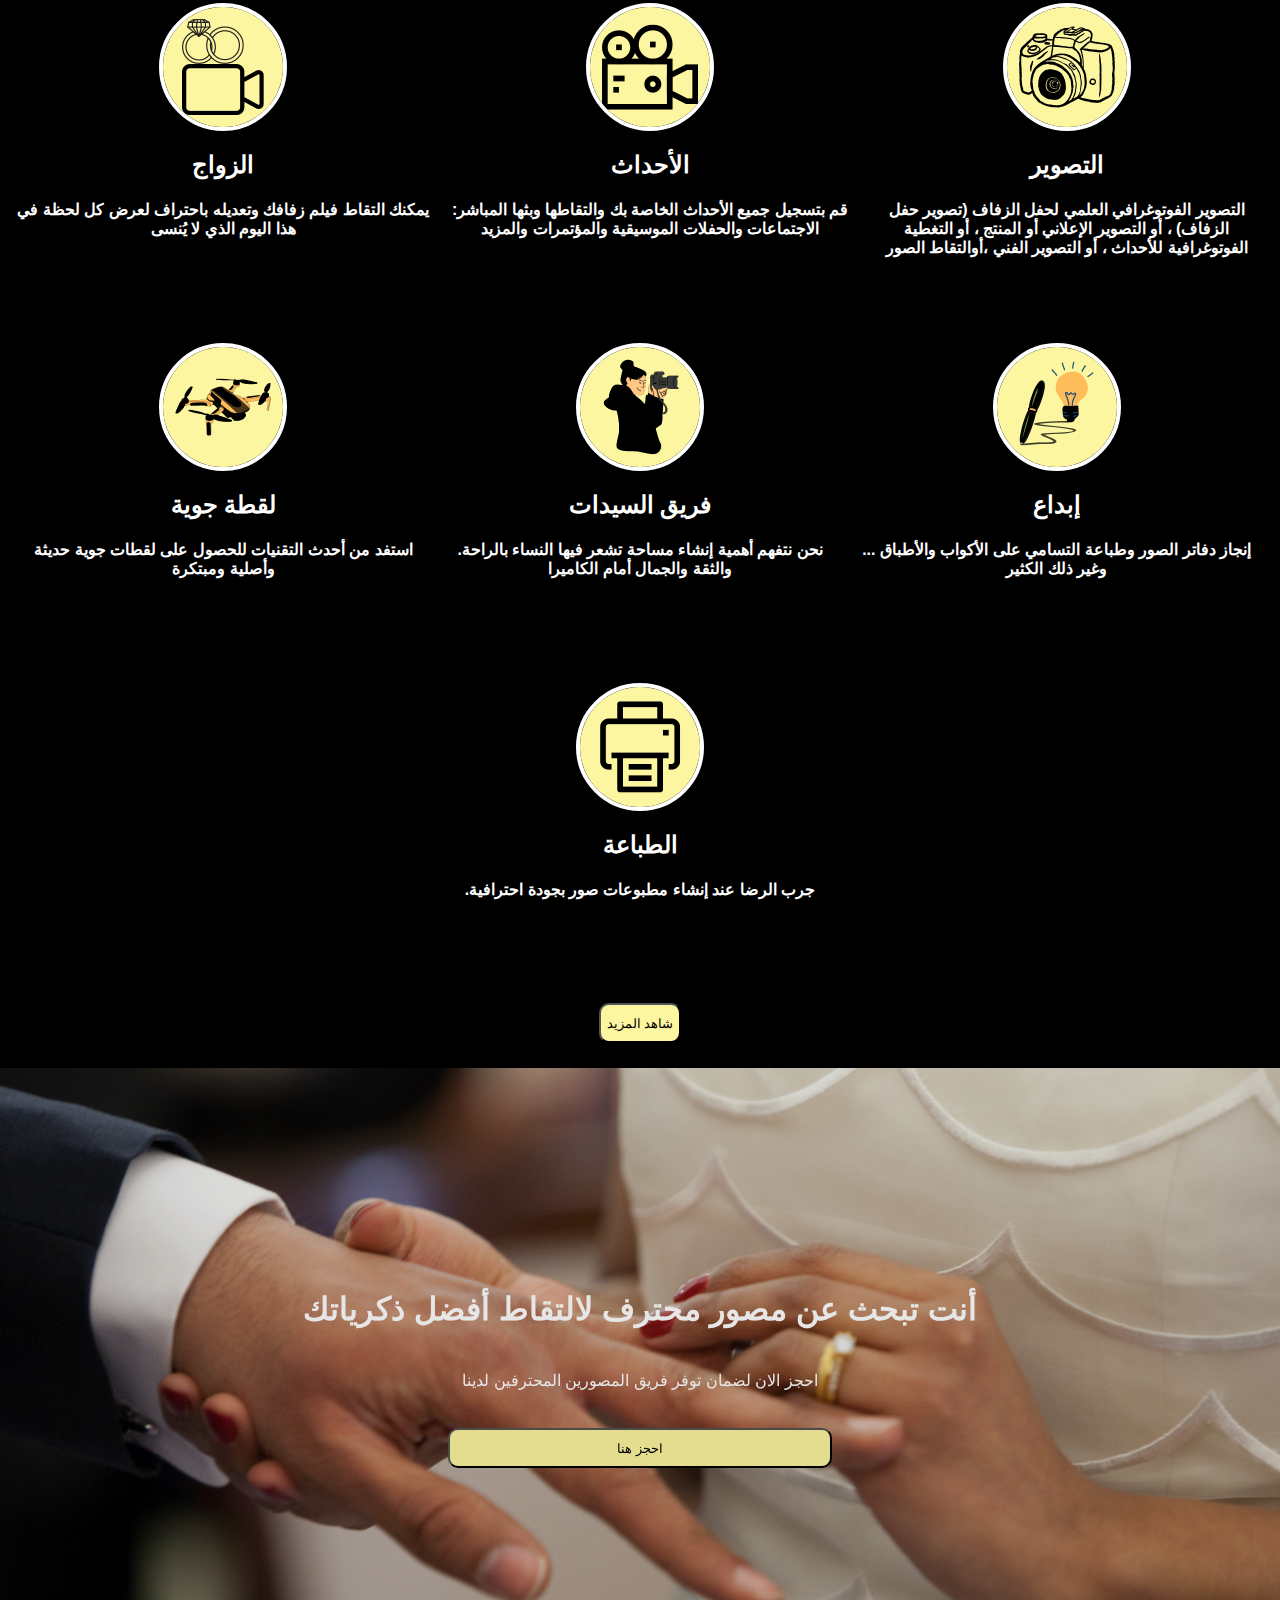
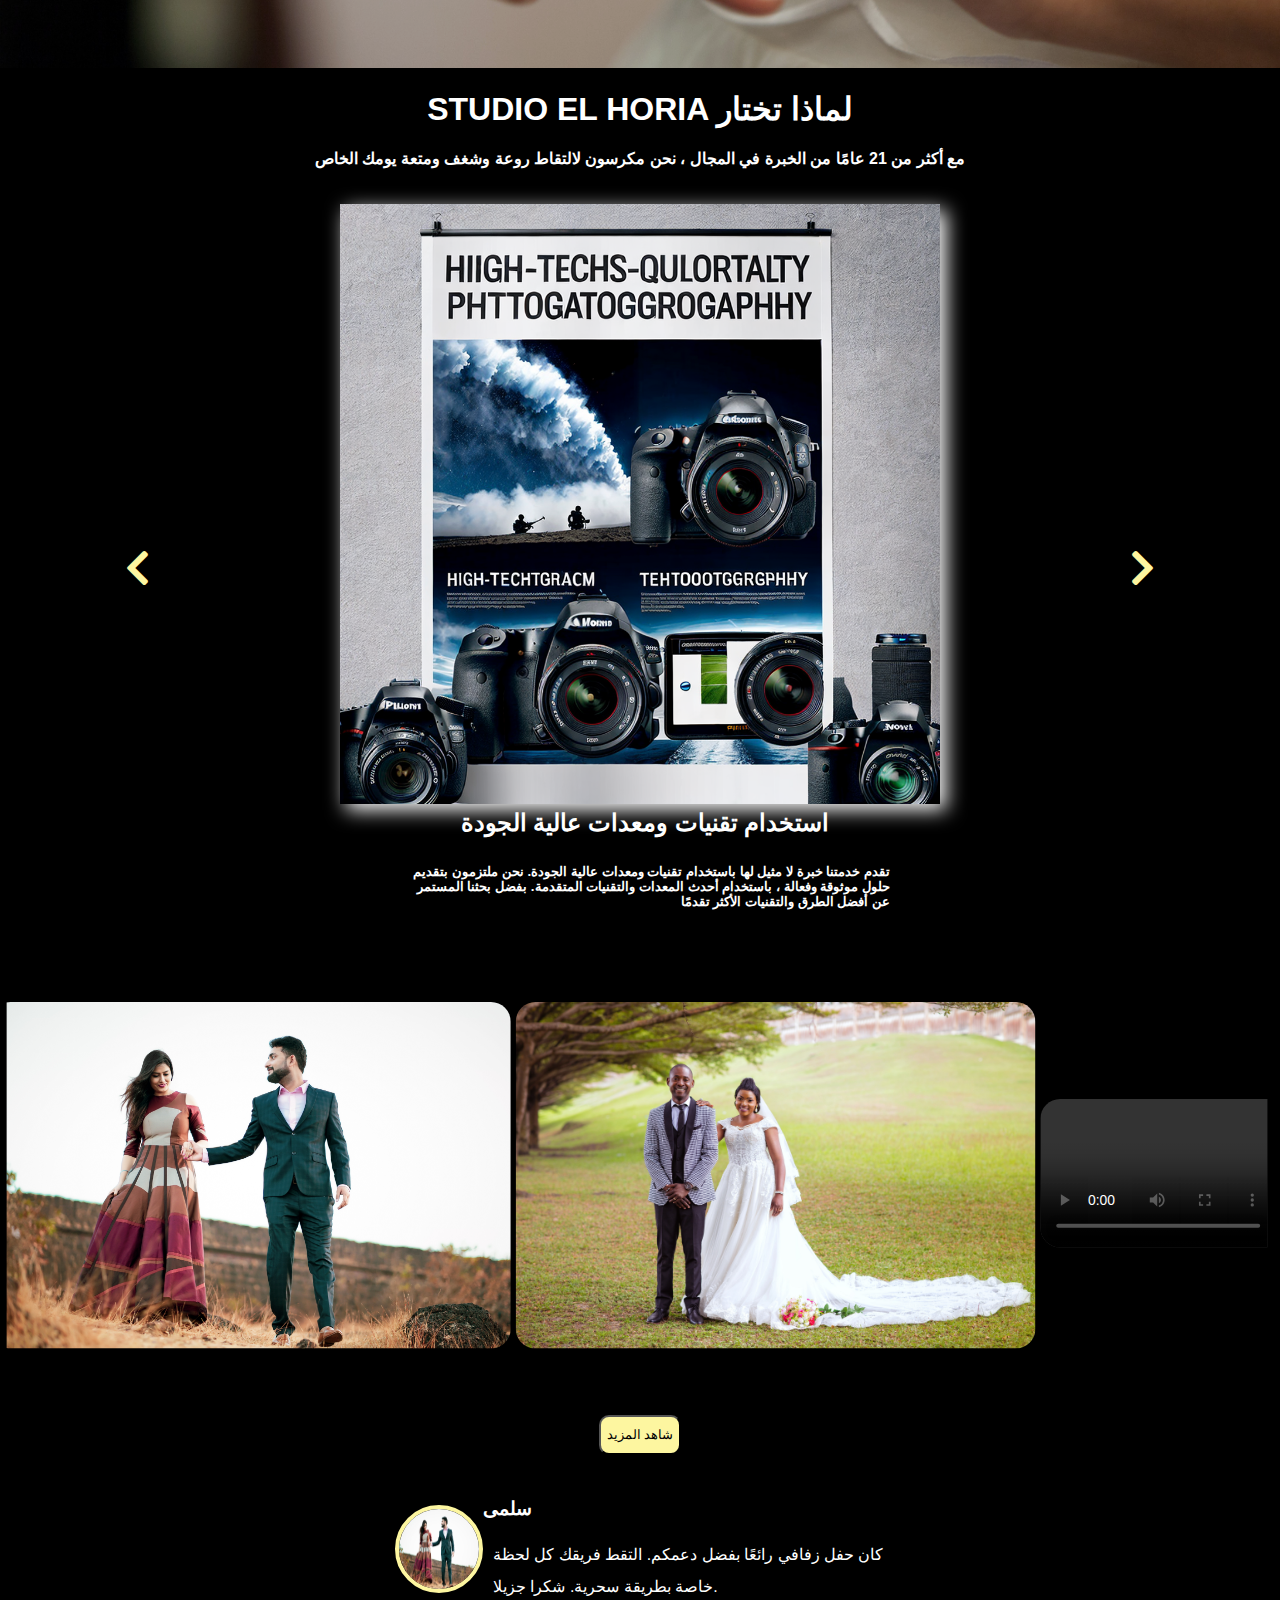
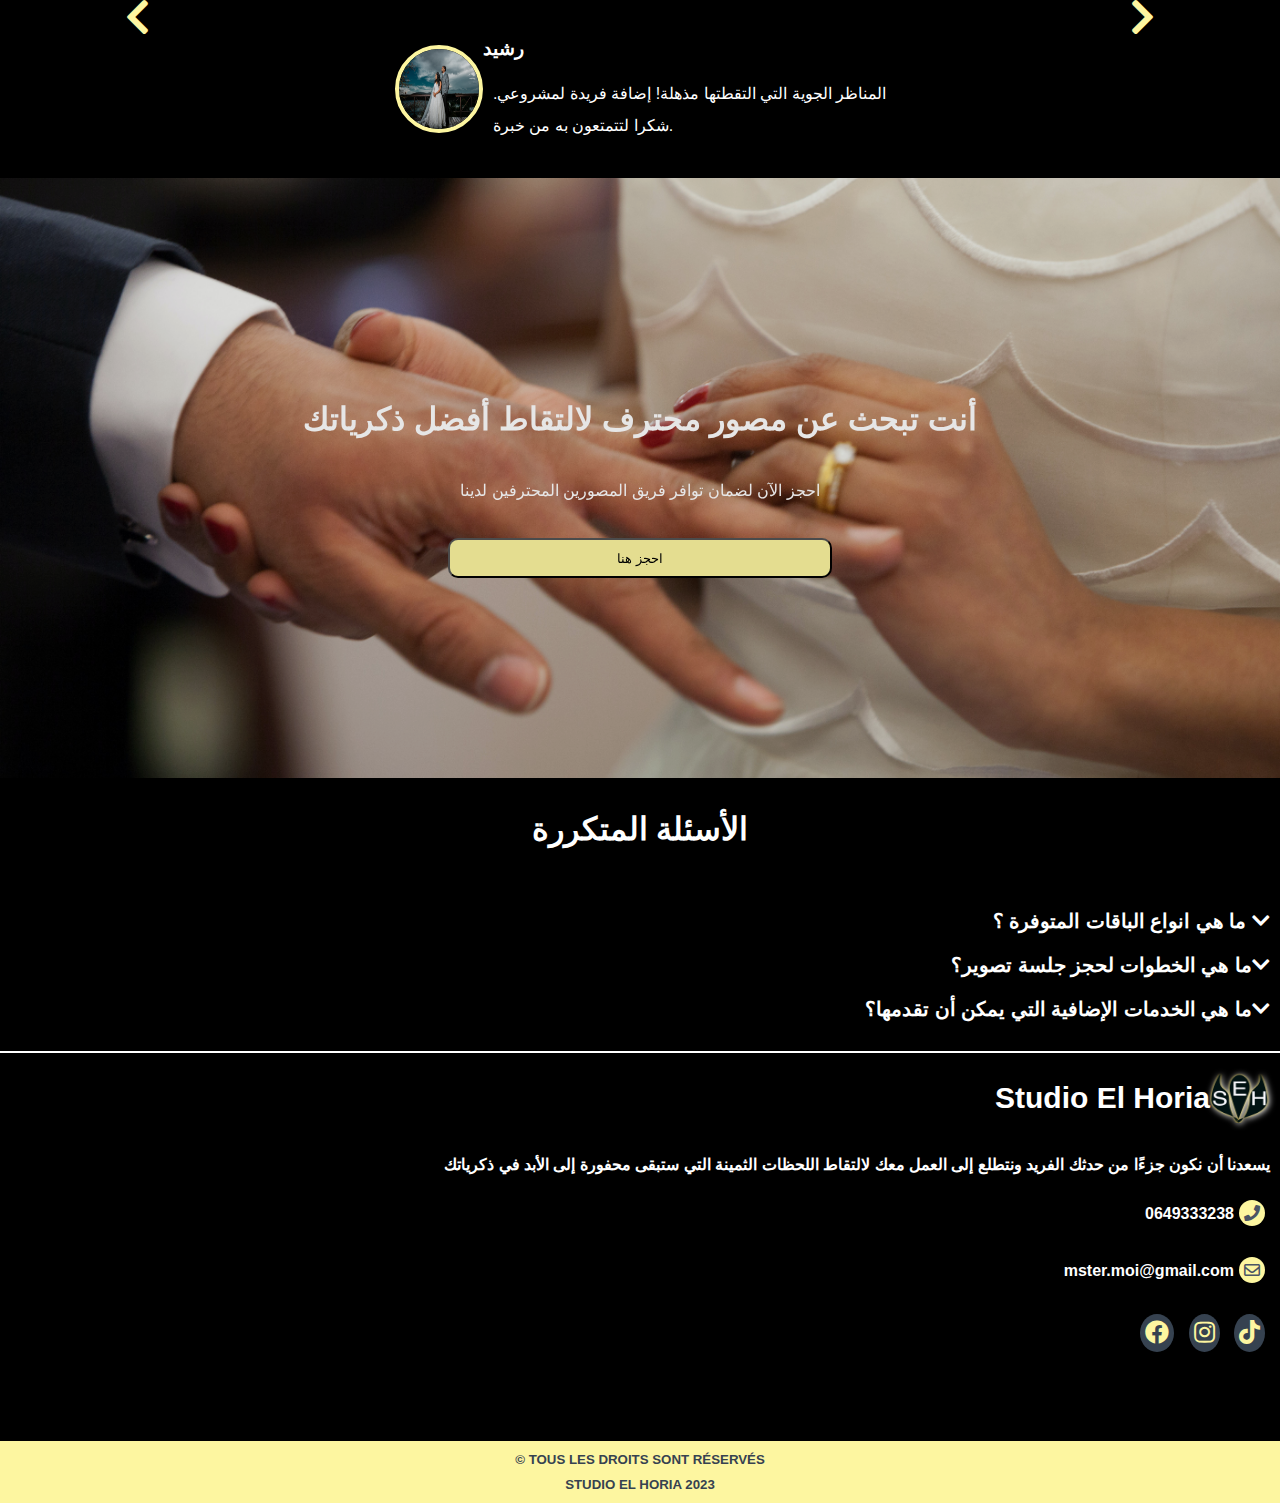
==== commit 902269a5: "update the faq question and reponse" ====
--- a/index.html
+++ b/index.html
@@ -359,20 +359,38 @@
     <div class="faq-question">
       <h3 onclick="toggleAnswer(1)">ما هي انواع الباقات المتوفرة ؟  <i class="fas fa-chevron-down"></i> </h3>
       <div class="faq-answer" id="answer1">
-        <p> الجواب الاول : <-------</p>
+        <p>
+          باقات توثيق الذكريات: تتضمن هذه الباقات تصويرًا احترافيًا للذكريات الخاصة بك، سواء كانت حفلات زفاف أو مناسبات عائلية، مع خيارات متعددة لأحجام الصور وعدد الصور المطبوعة</p>
+
+        <p>
+        باقات الجلسات الفوتوغرافية الشخصية: باقات تصوير فردي تلبي احتياجاتك الشخصية، مثل الجلسات التجارية أو جلسات الاحتفاظ بالذكريات</p>
+
+
+
+        <p>
+          باقات الفيديو والتصوير السينمائي: توفر باقات تصوير فيديو احترافية لتسجيل الأحداث الخاصة بك بشكل سينمائي ومبتكر</p>
       </div>
     </div>
     <div class="faq-question animate-scroll">
-      <h3 onclick="toggleAnswer(2)">السؤال التاني ؟  <i class="fas fa-chevron-down"></i> </h3>
+      <h3 onclick="toggleAnswer(2)">  ما هي الخطوات لحجز جلسة تصوير؟<i class="fas fa-chevron-down"></i> </h3>
       <div class="faq-answer" id="answer2">
-        <p>الجواب التاني :  <-------</p>
+
+        <p>اختيار الباقة المناسبة: ابدأ بتحديد نوع الجلسة التي ترغب في حجزها والباقة المناسبة لاحتياجاتك</p>
+
+        <p>
+          التواصل مع الفريق: اتصل بفريق المصورين المحترفين لتحديد المواعيد المتاحة ومناقشة التفاصيل الخاصة بالجلسة</p>
+
+        <p>
+          تأكيد الحجز: احجز الجلسة واضمن توافر فريق المصورين للحفاظ على أفضل ذكرياتك</p>
       </div>
     </div>
     <!-- Repeat the above structure for the remaining questions -->
     <div class="faq-question animate-scroll">
-      <h3 onclick="toggleAnswer(3)">السؤال التالت ؟ <i class="fas fa-chevron-down"></i> </h3>
+      <h3 onclick="toggleAnswer(3)"> ما هي الخدمات الإضافية التي يمكن أن تقدمها؟<i class="fas fa-chevron-down"></i> </h3>
       <div class="faq-answer" id="answer3">
-        <p>الجواب التالت :  <-------</p>
+        <p>تحرير الصور والفيديو: تقديم خدمات التحرير المتقدمة للصور والفيديو لإضافة لمسات إبداعية وتحسين الجودة</p>
+
+        <p>طباعة الصور والكتب الفوتوغرافية: توفير خدمات الطباعة للصور المختارة وإنشاء كتب فوتوغرافية رائعة كذكرى دائمة</p>
     </div>
   </div>
 
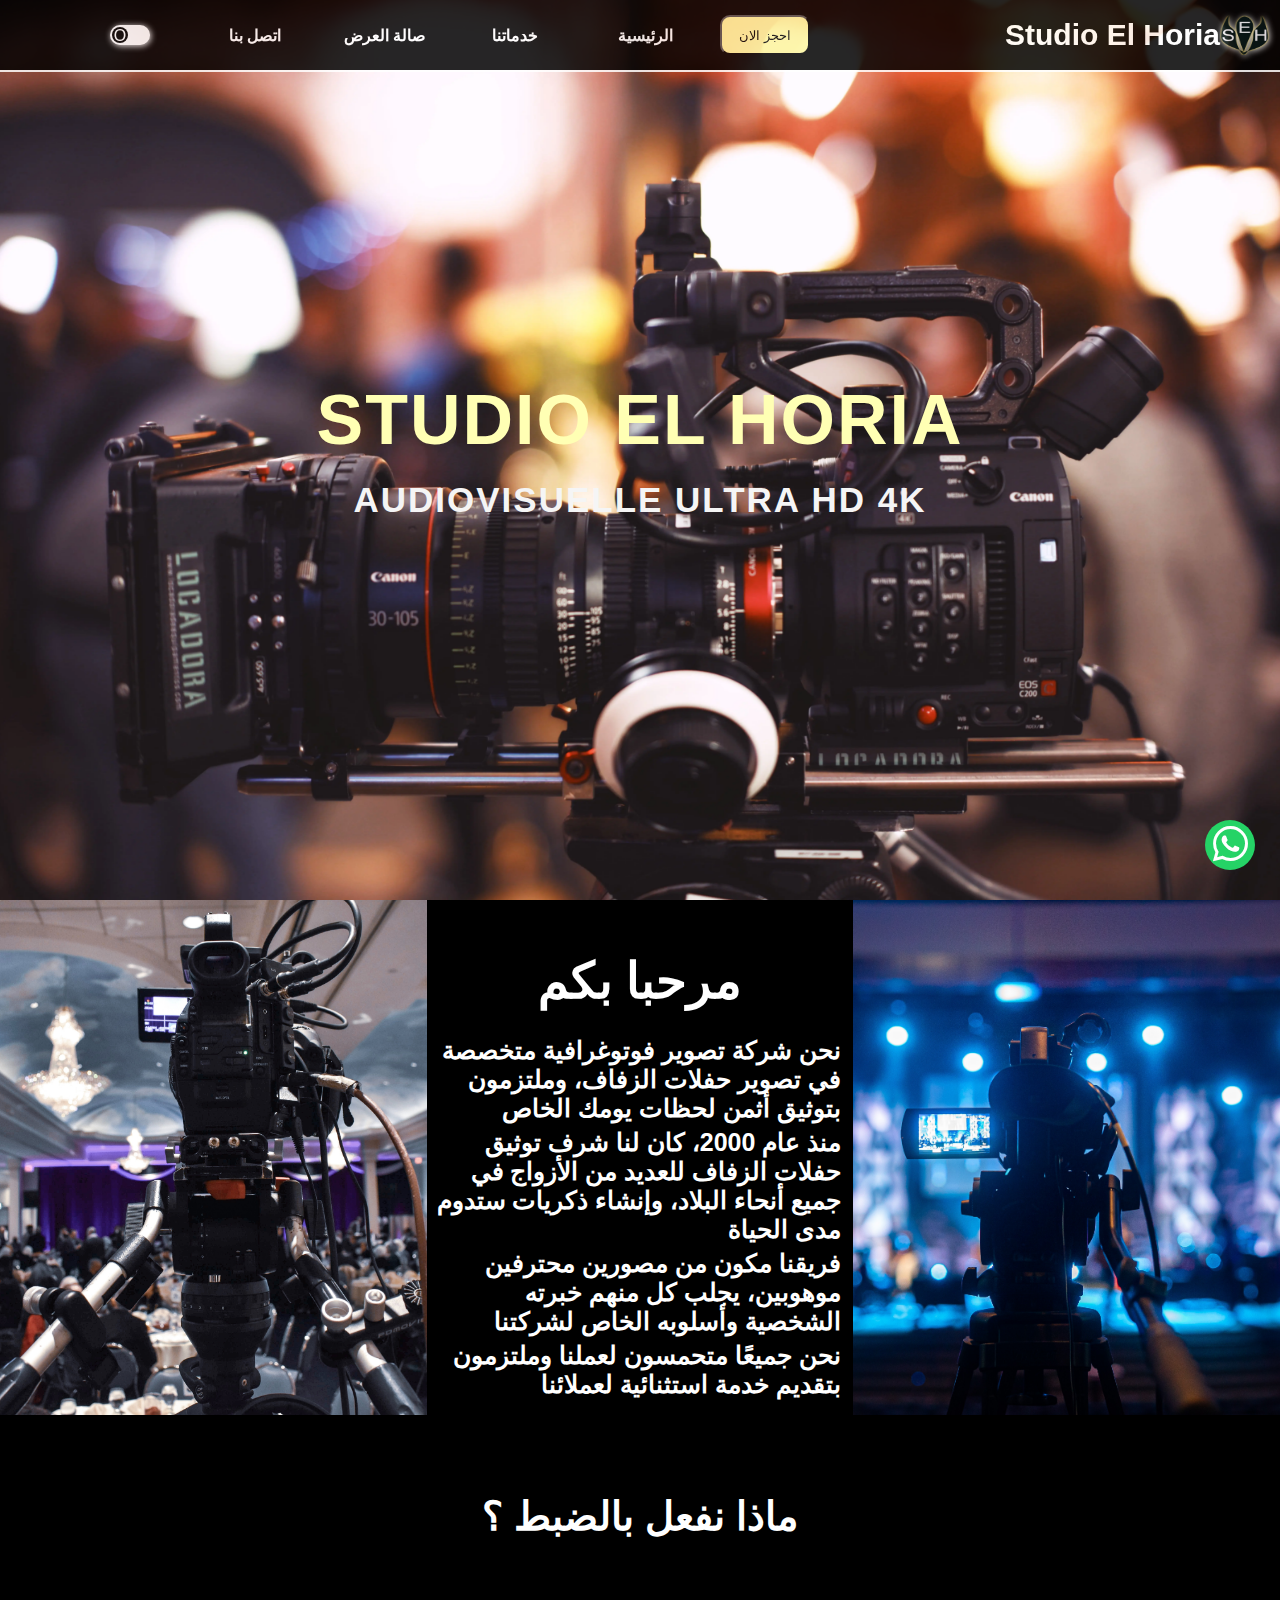
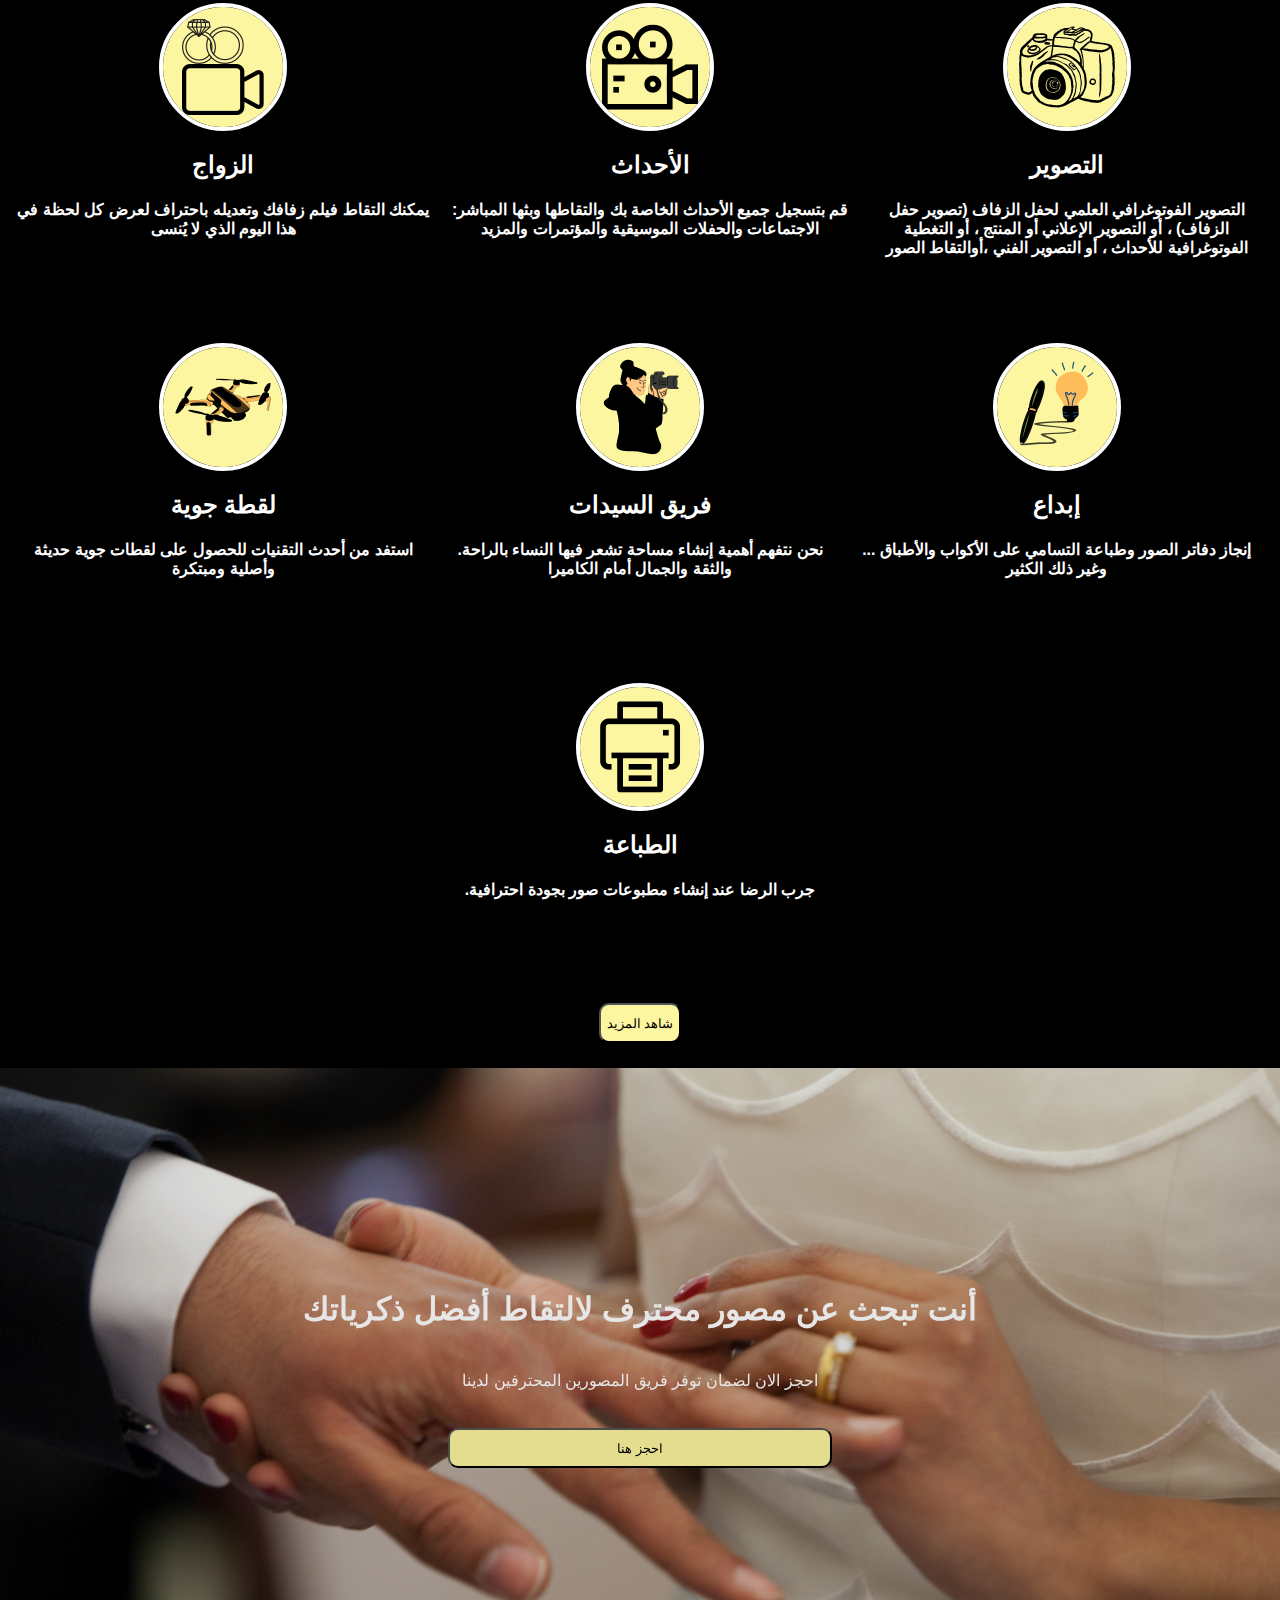
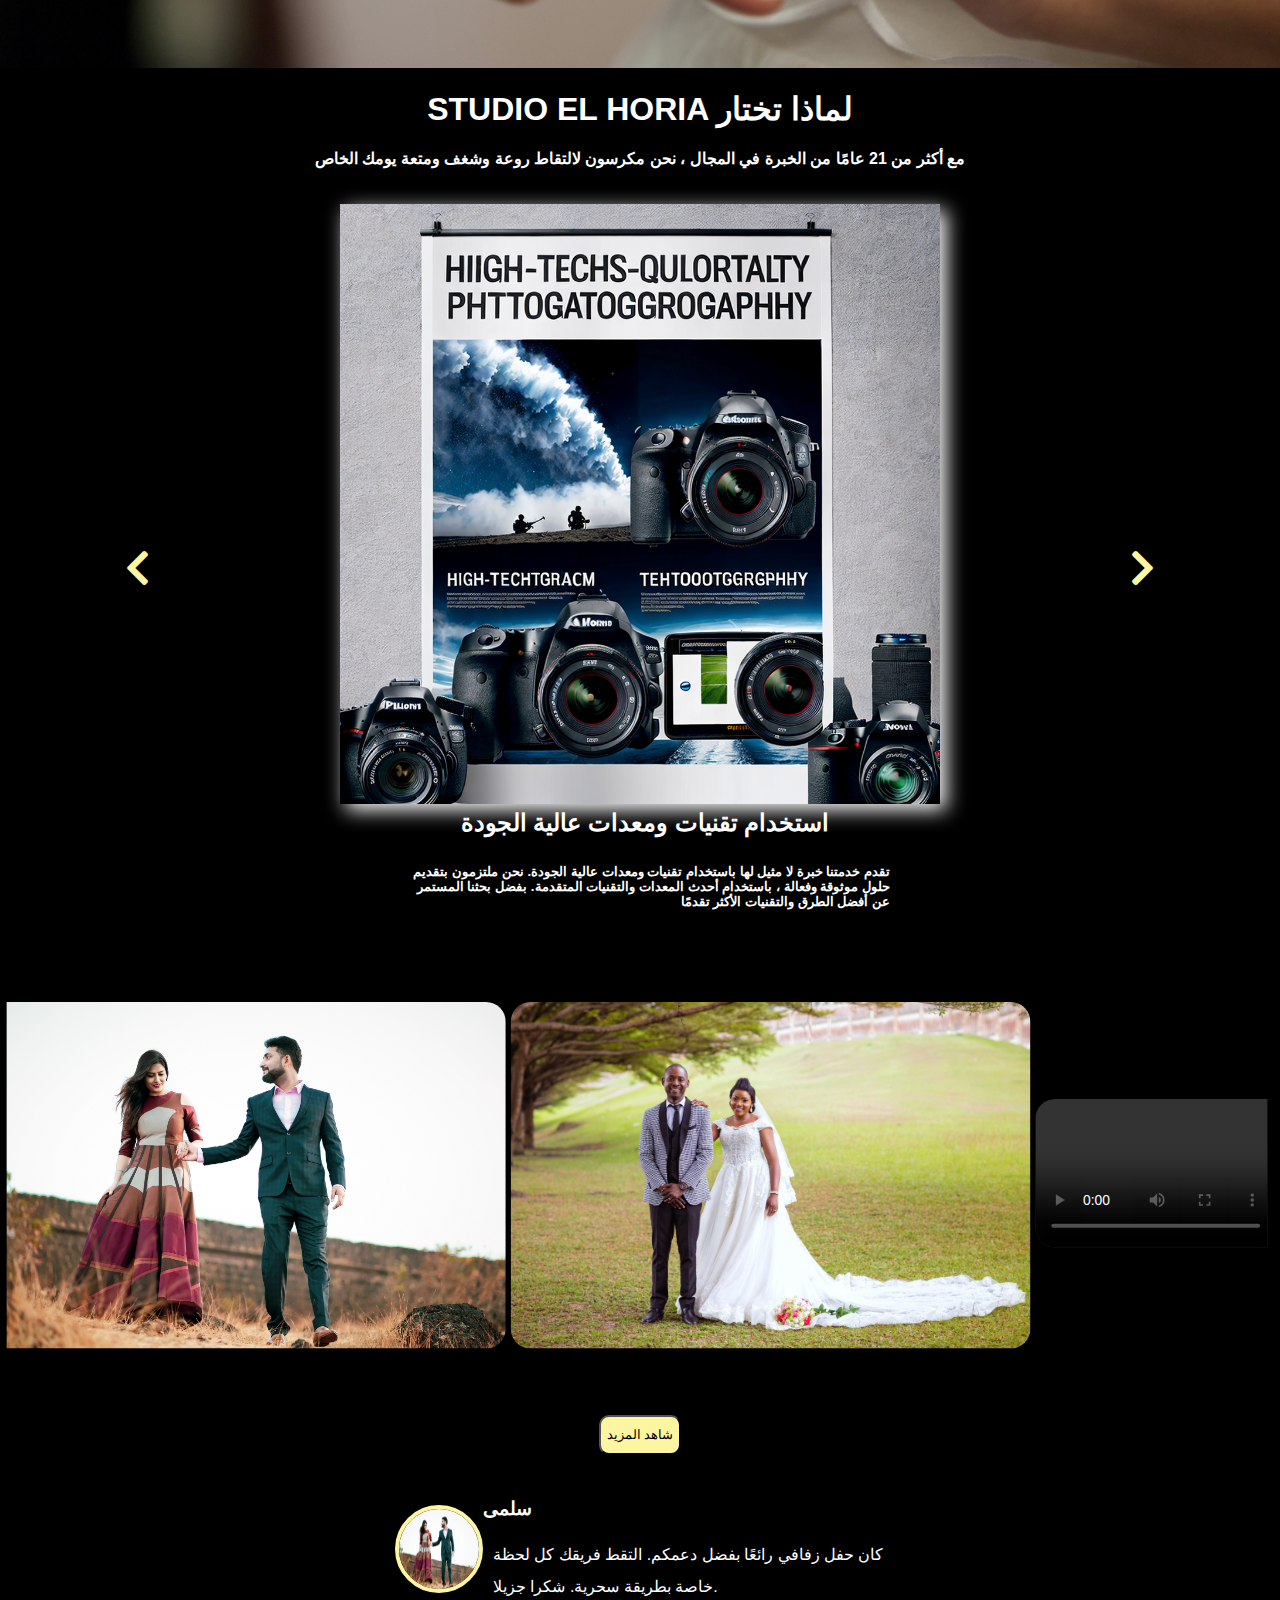
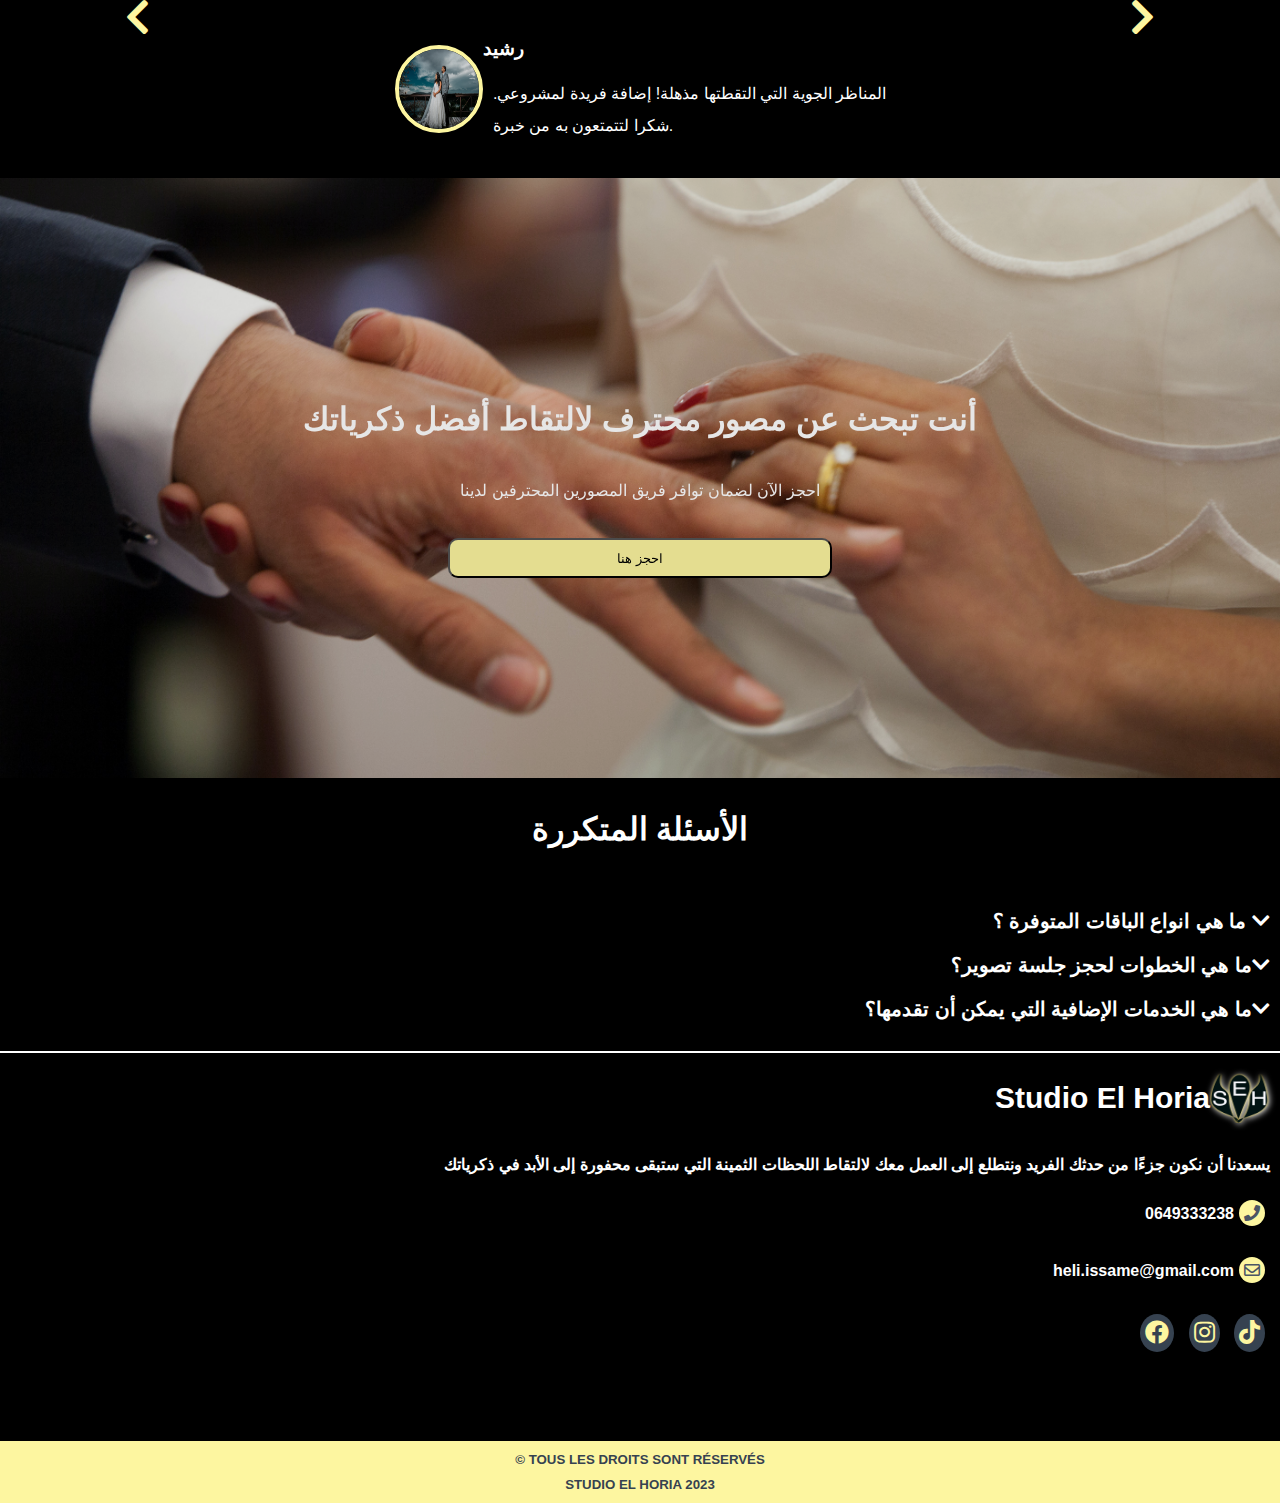
==== commit 2ab5cda4: "change mailto To new gmail : heli.issame@gmail.com" ====
--- a/index.html
+++ b/index.html
@@ -425,7 +425,7 @@
         </div>
         <div class="contact-info">
           <h4><a href="tel:+212649333238">0649333238<i class="fas fa-phone" class="icon-bg"></i> </a></h4>
-          <h4><a href="mailto:mster.moi@gmail.com">mster.moi@gmail.com<i class="far fa-envelope" class="icon-bg"></i> </a></h4>
+          <h4><a href="mailto:heli.issame@gmail.com">heli.issame@gmail.com<i class="far fa-envelope" class="icon-bg"></i> </a></h4>
         </div>
         <div class="social-icons">
 
--- a/style.css
+++ b/style.css
@@ -242,7 +242,7 @@
 }
 
 .container {
-  background-image: url('images/firstPhoto.jpg');
+  background-image: url('images/firstPhoto.webp');
   background-size: cover;
   background-position: center;
   text-align: center;
